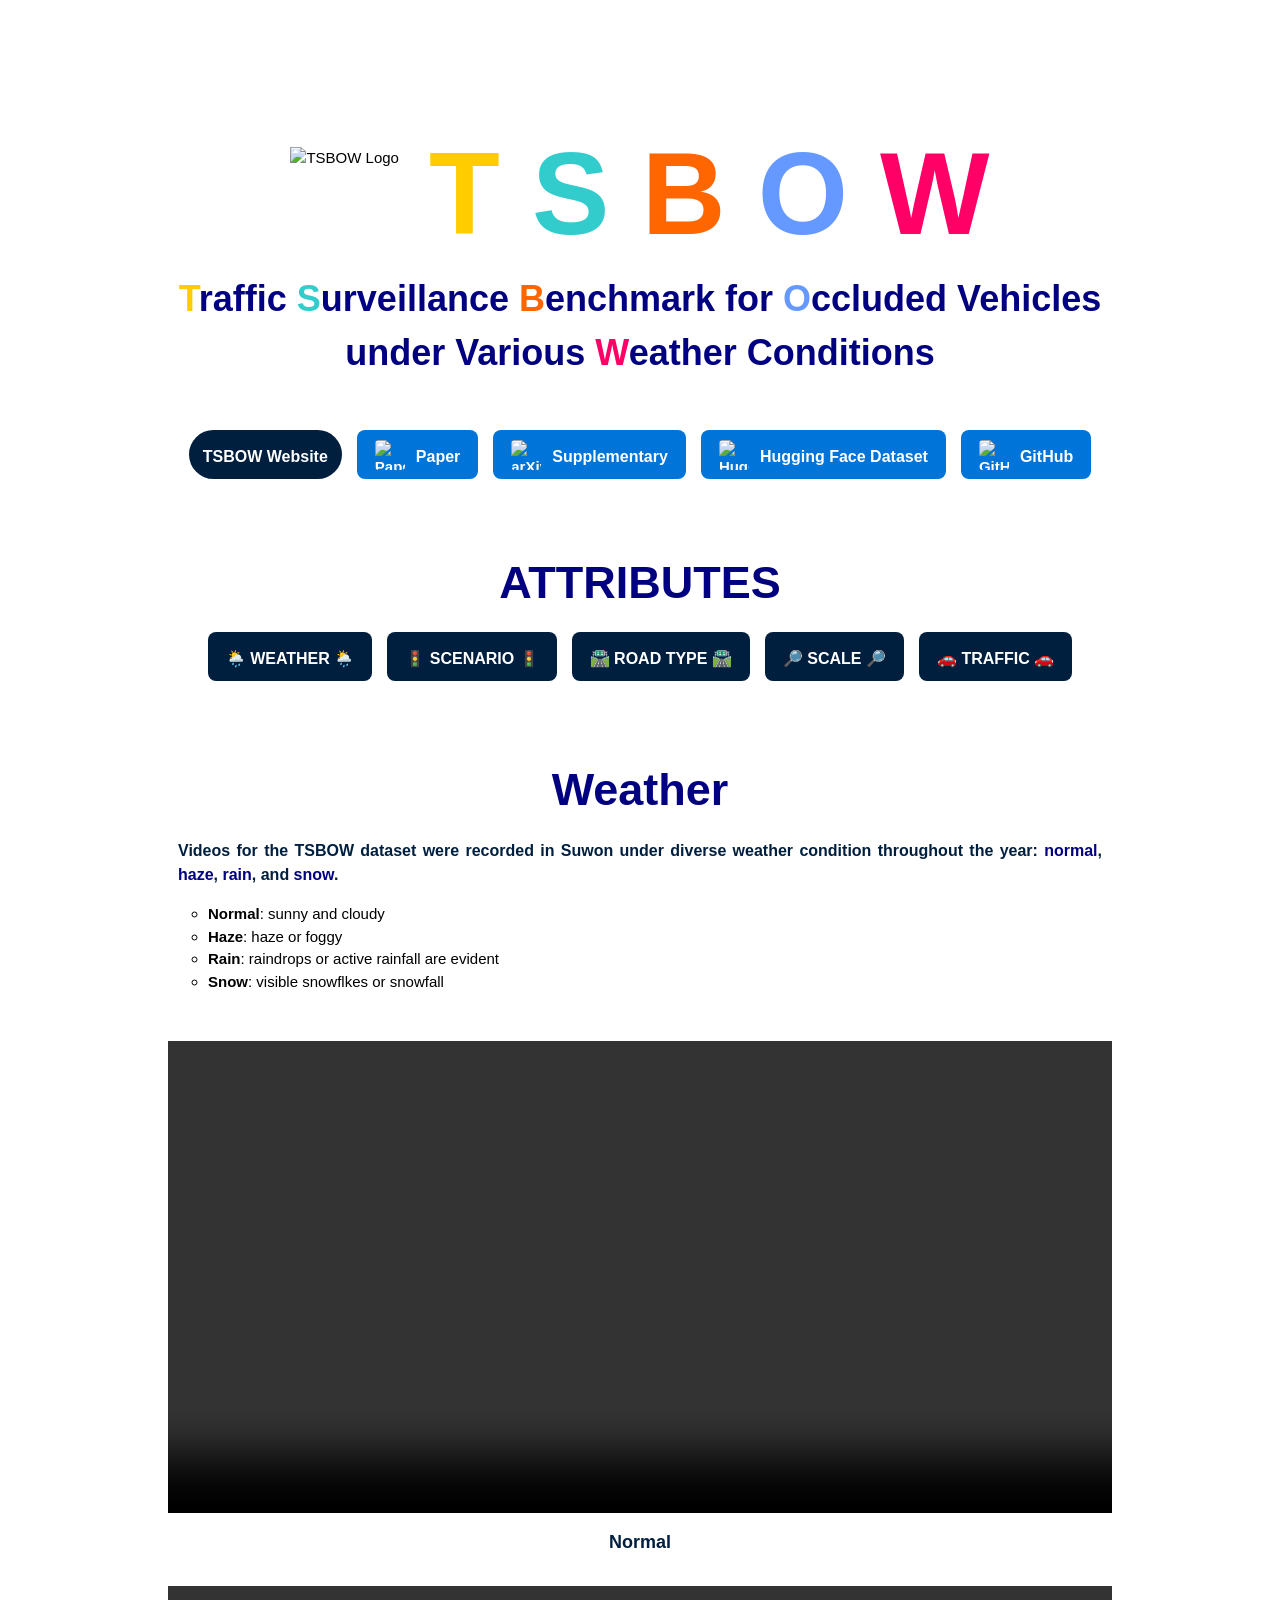
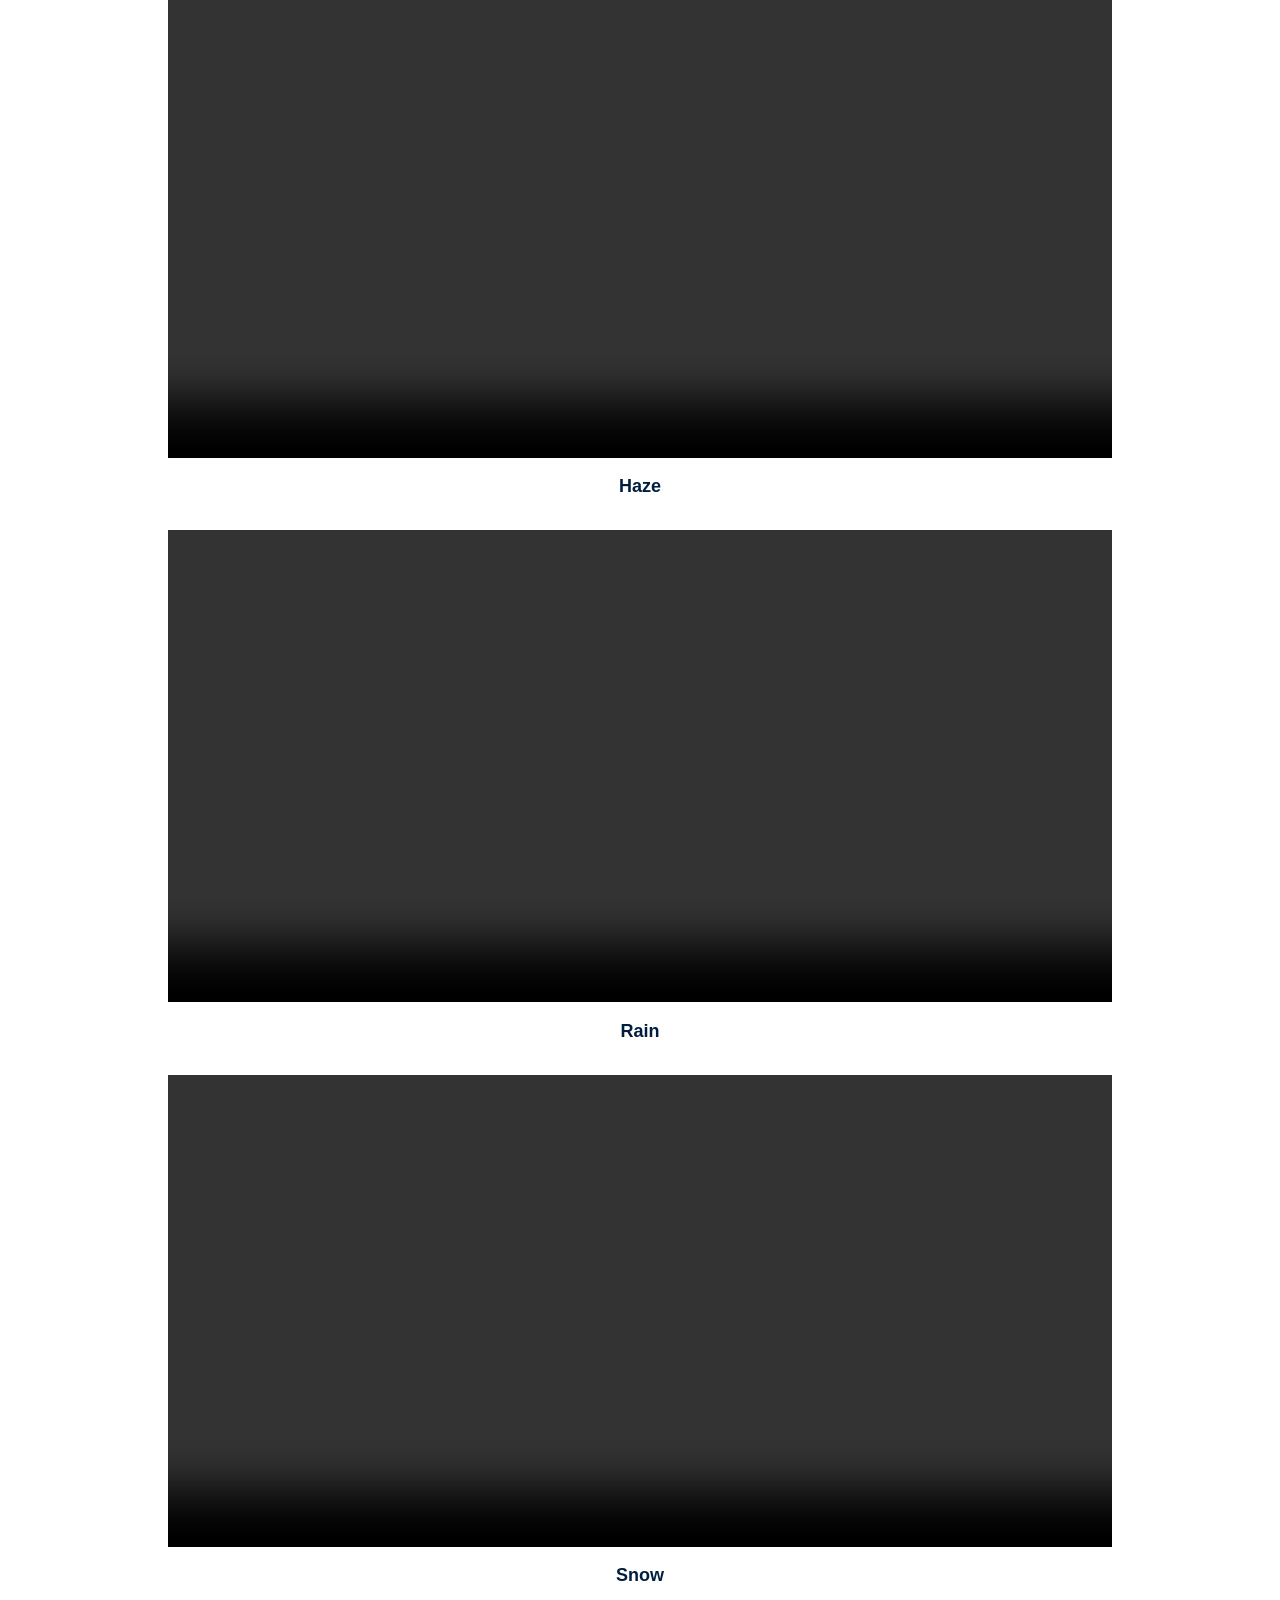
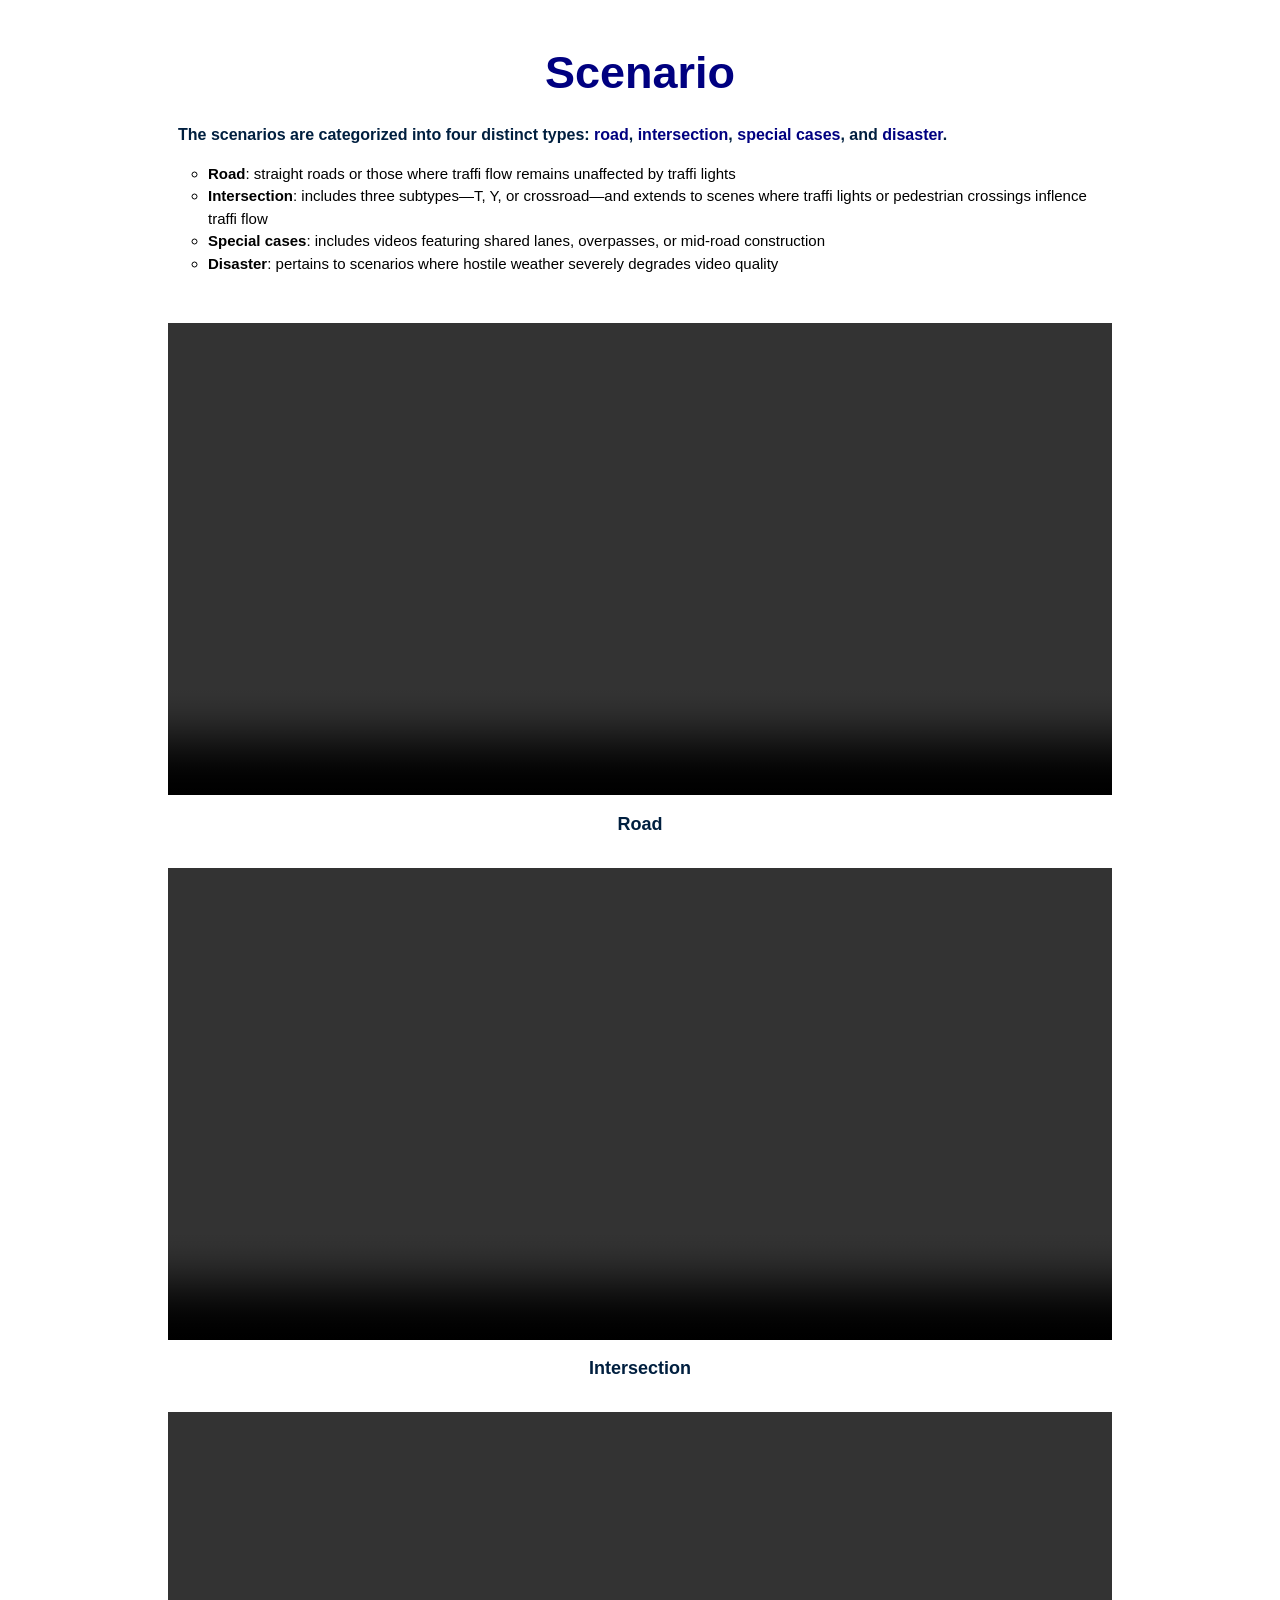
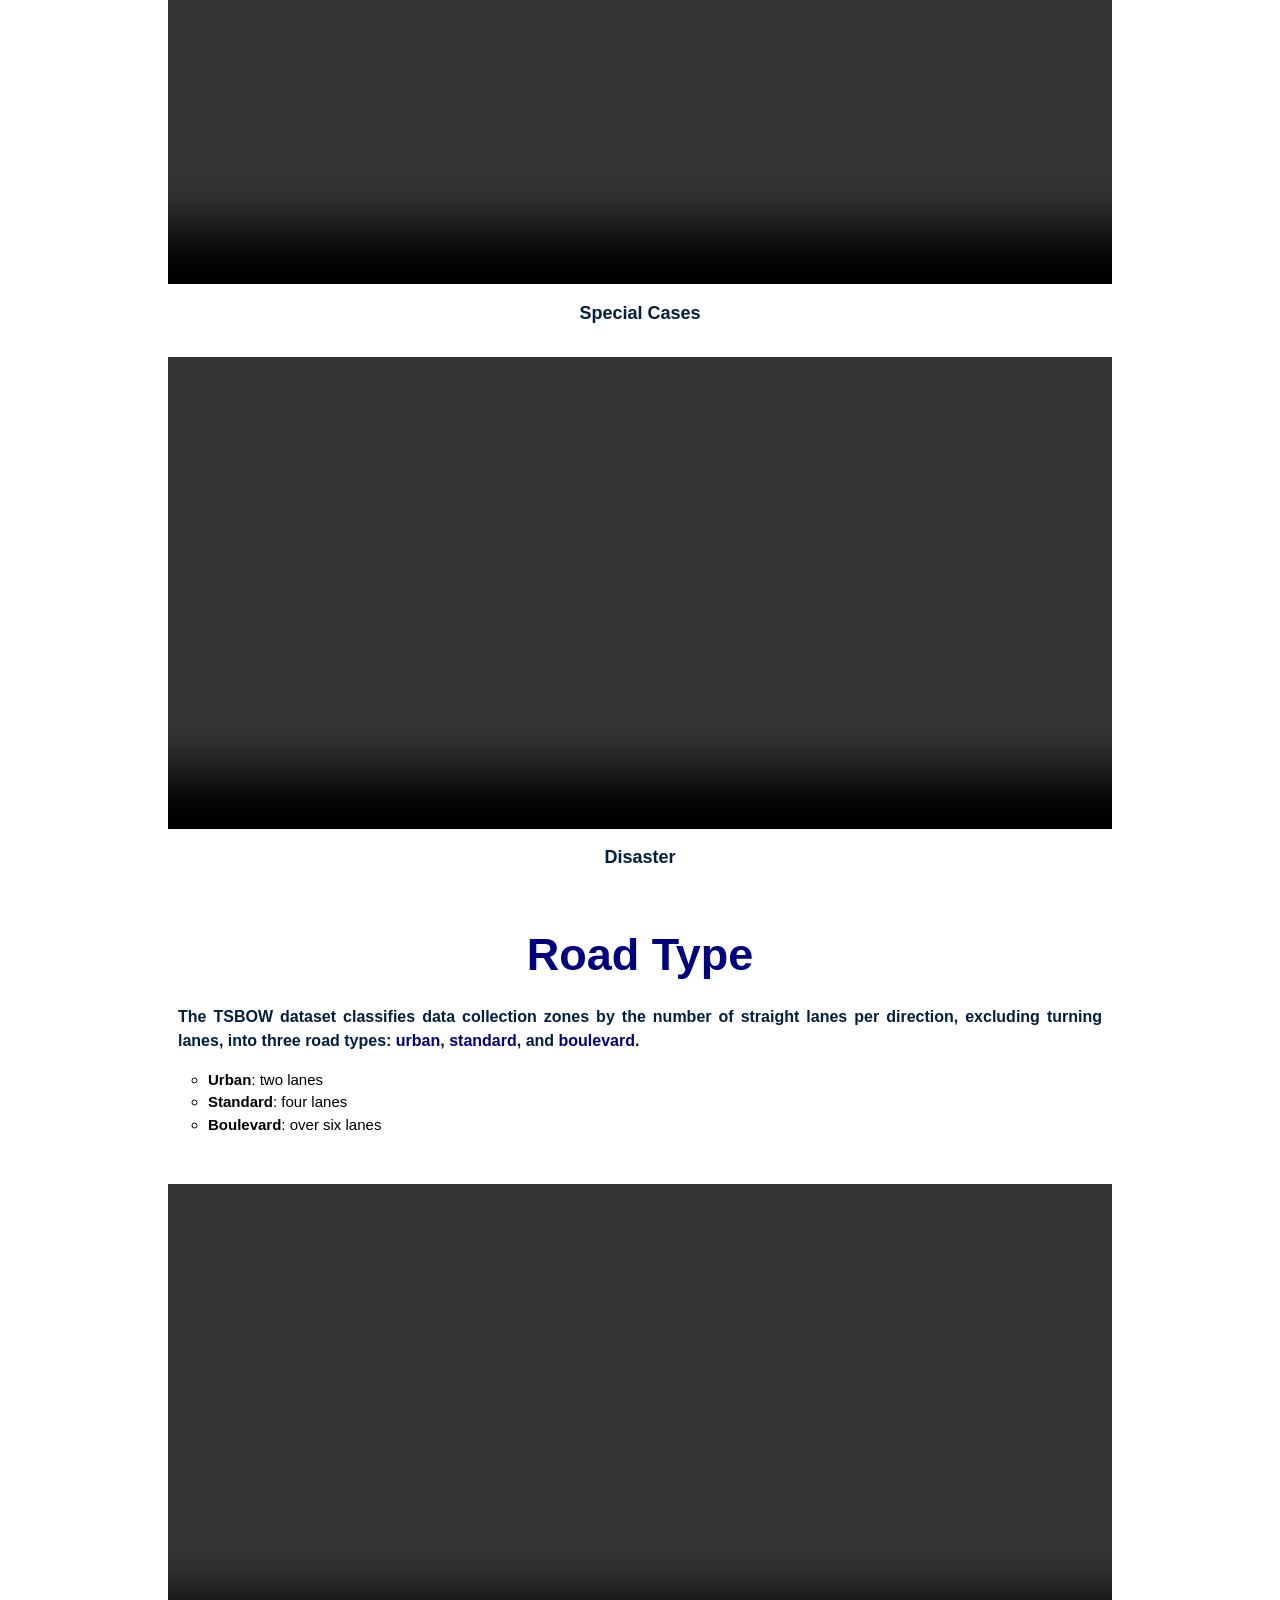
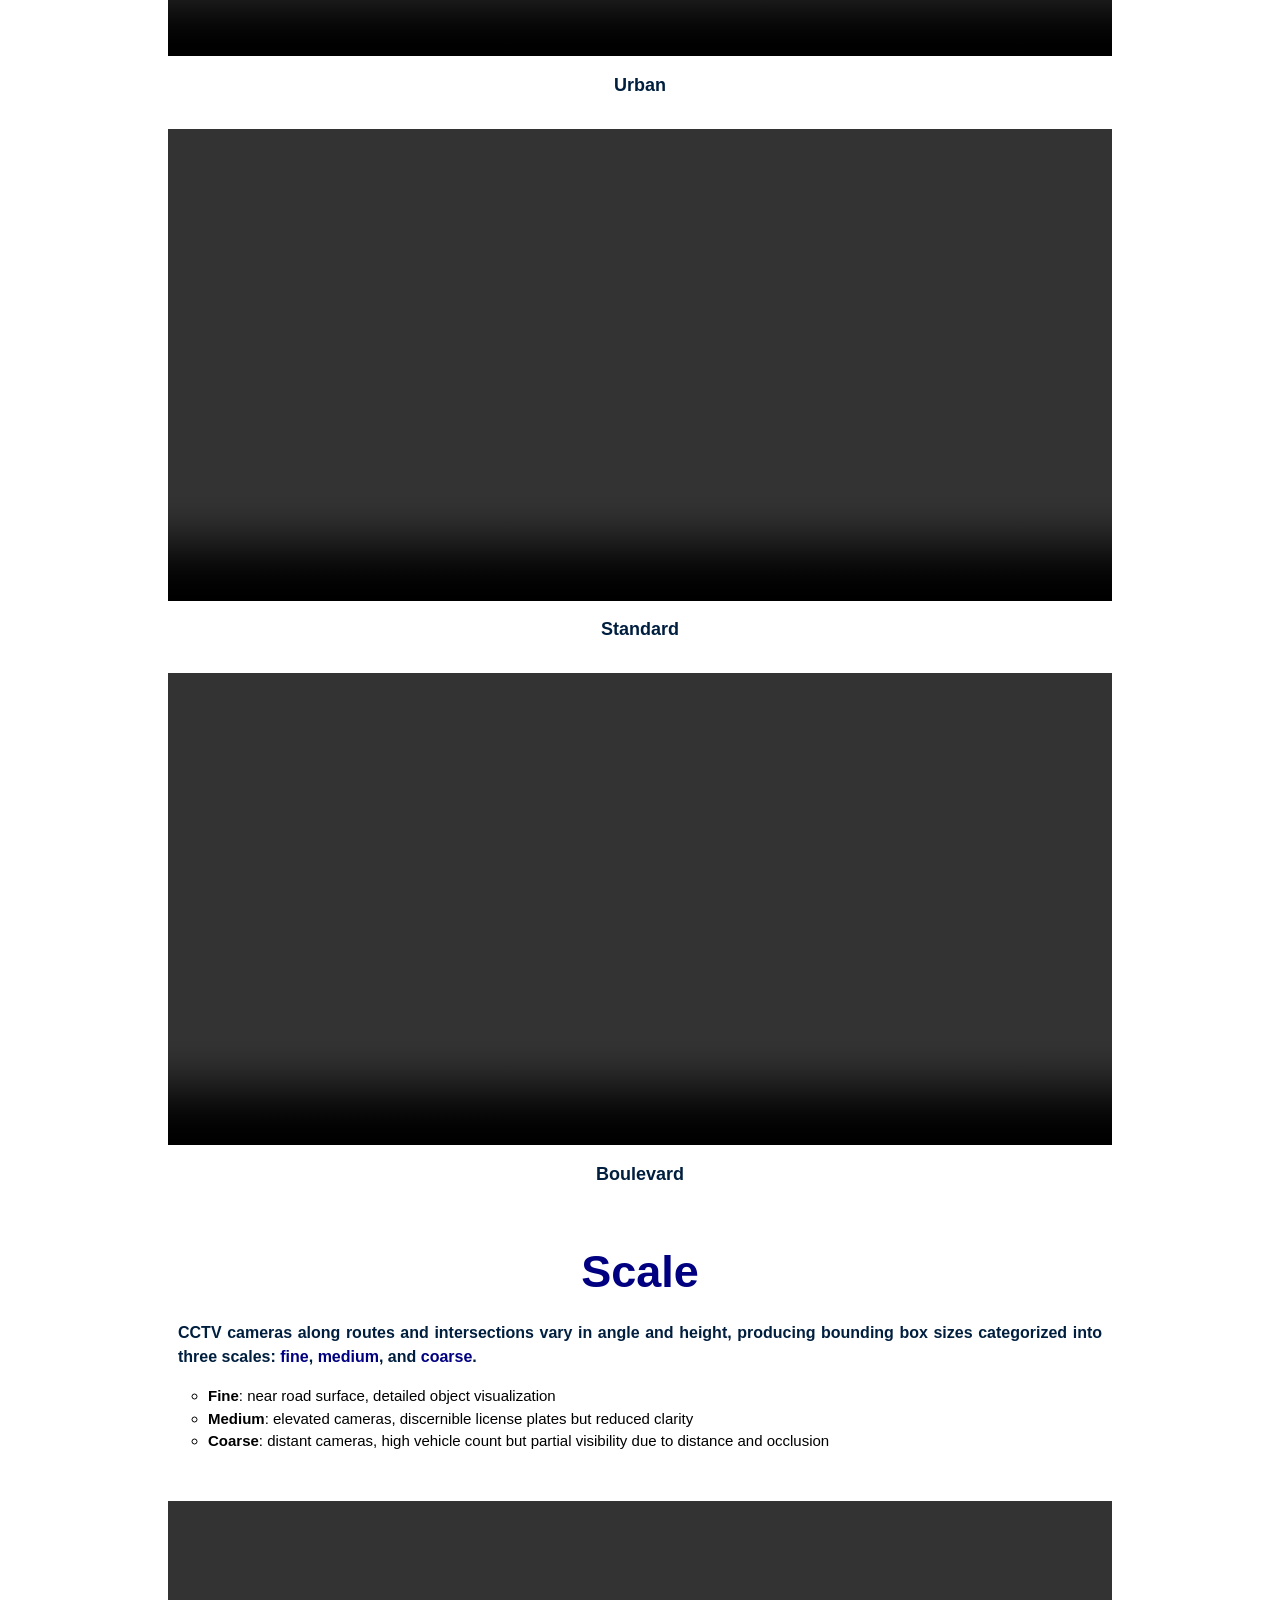
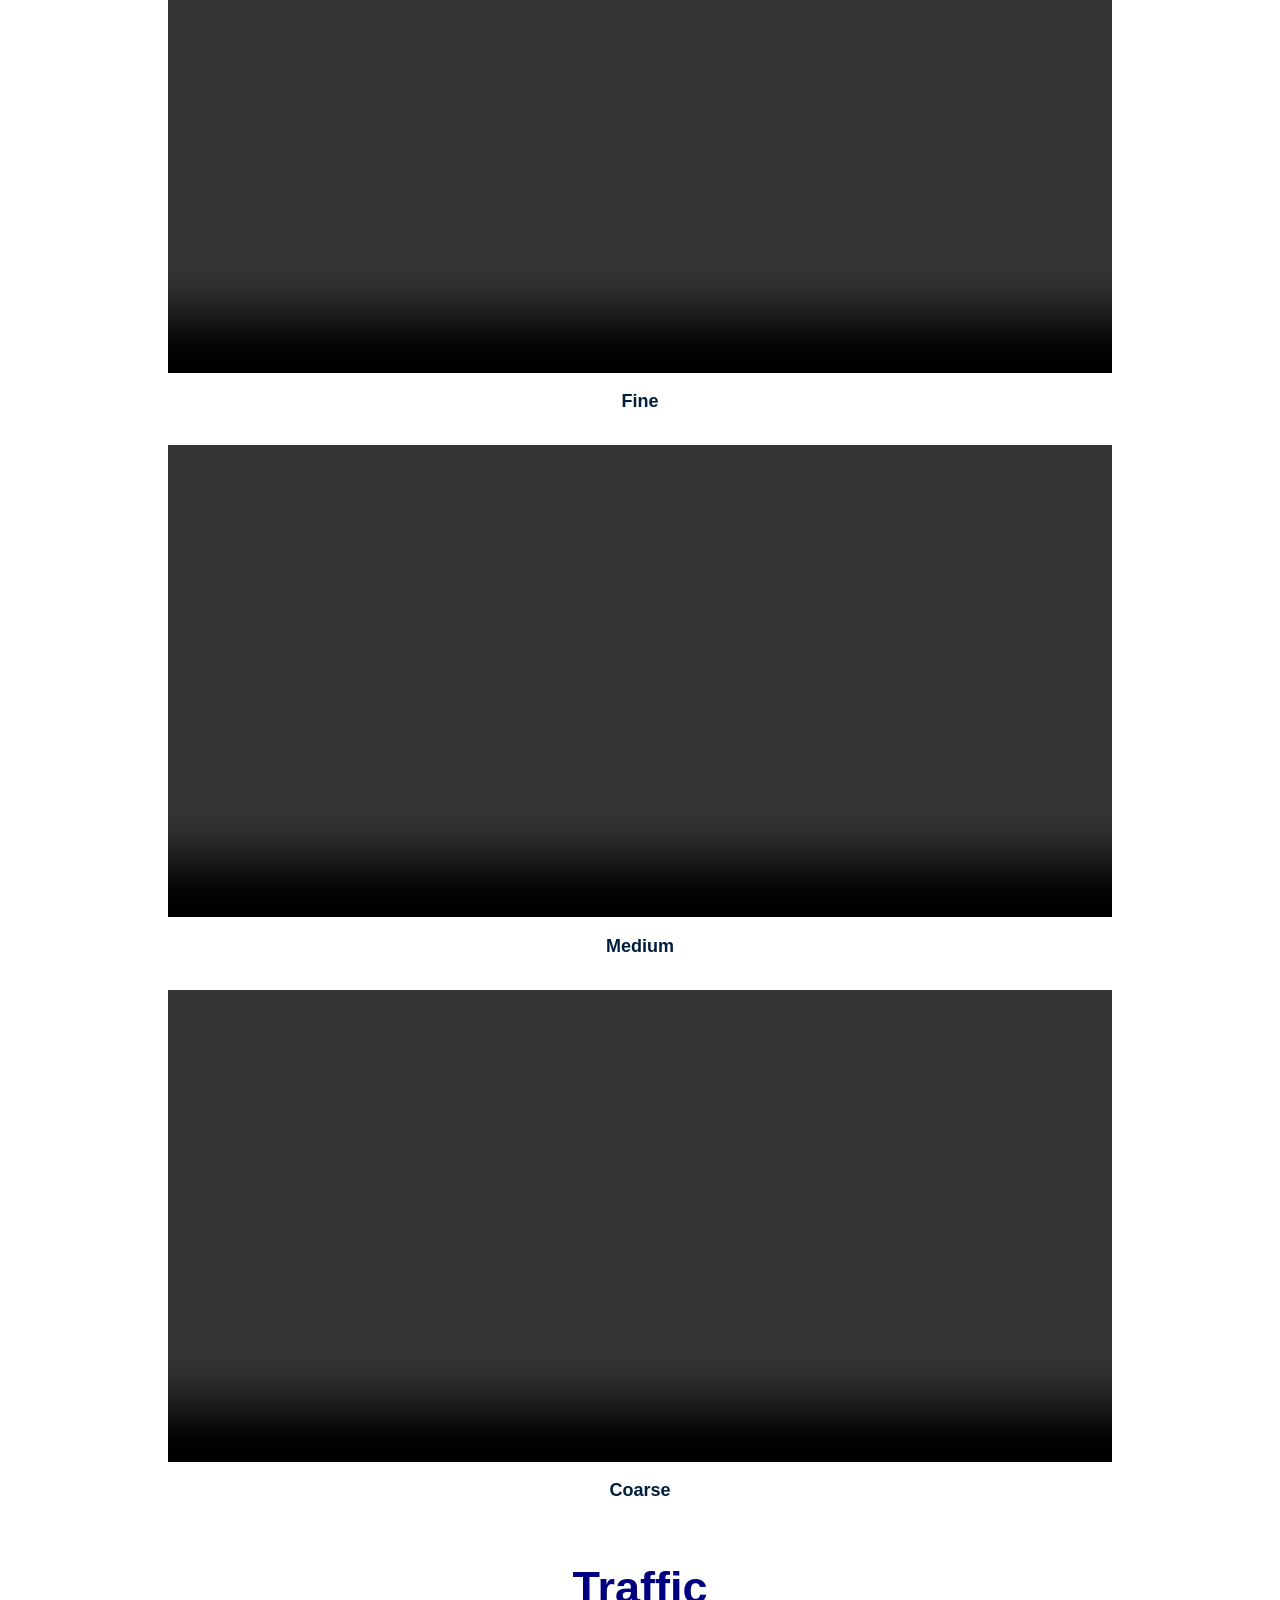
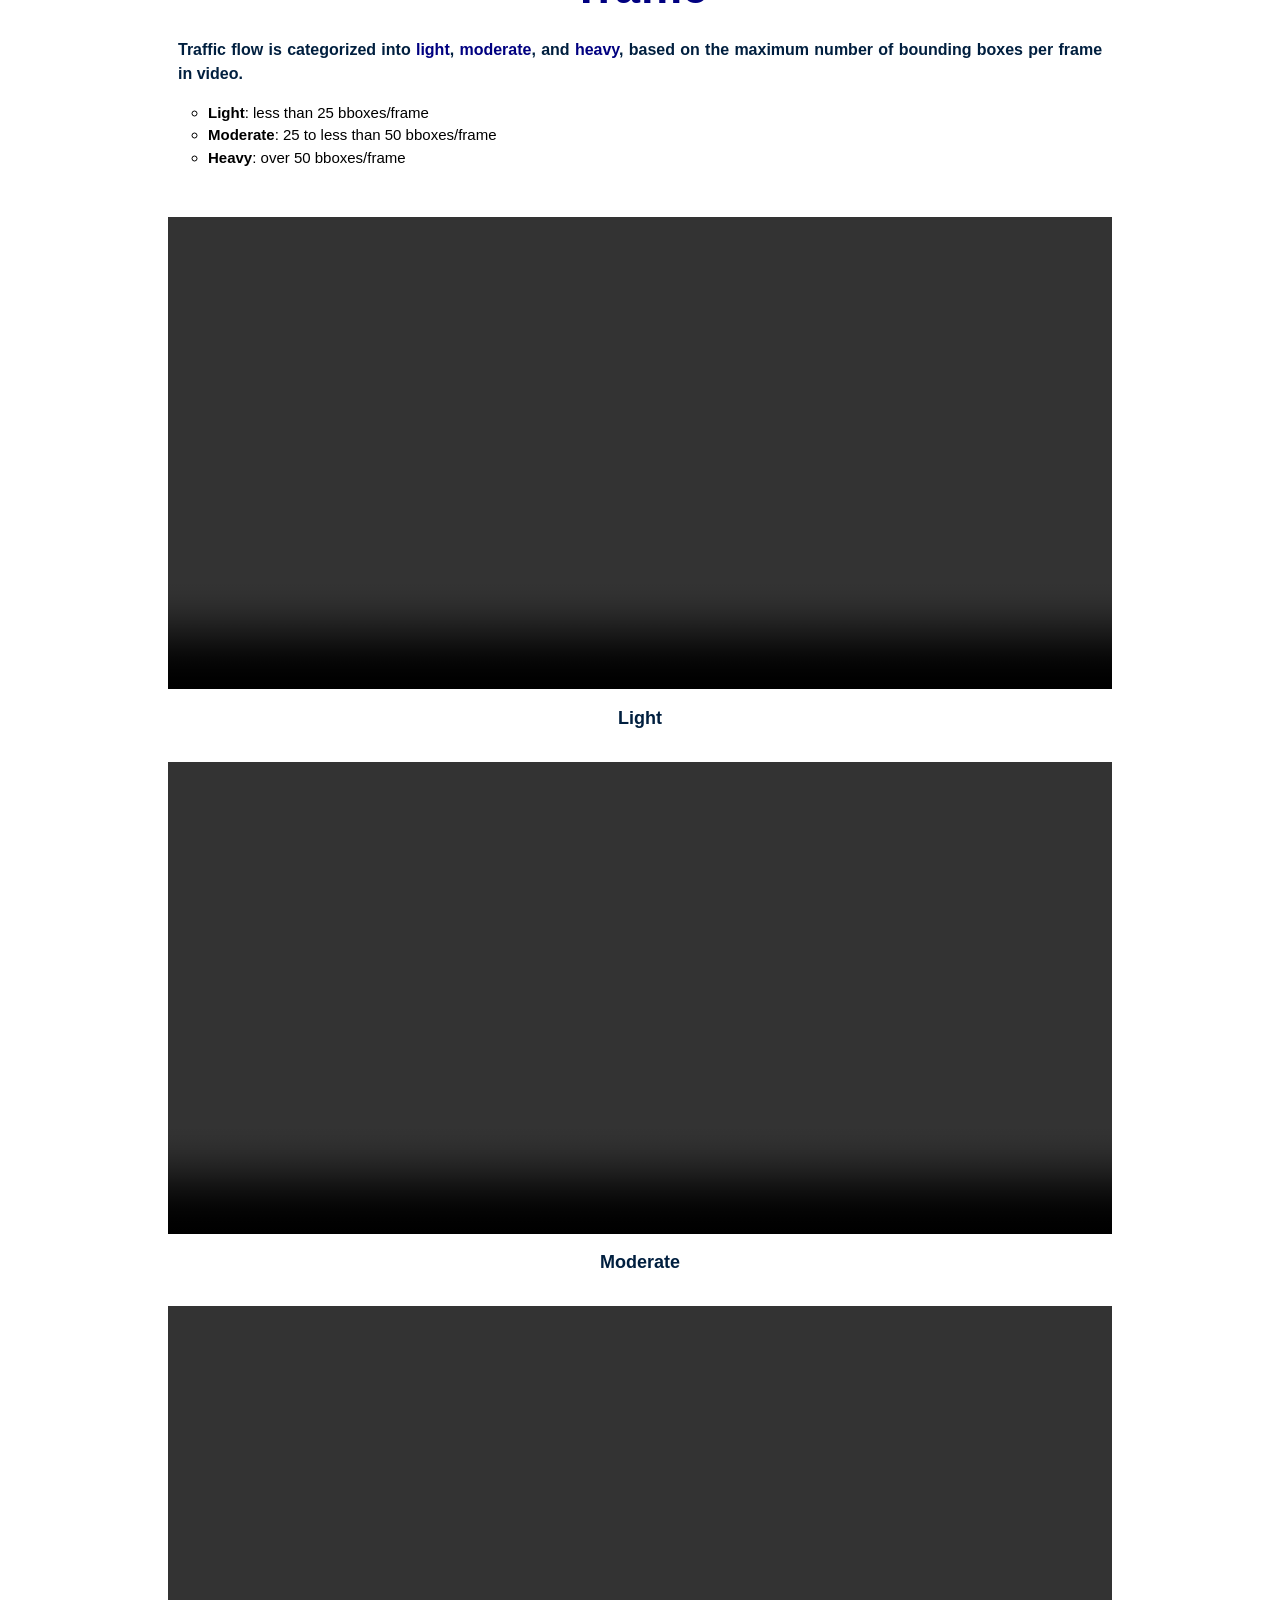
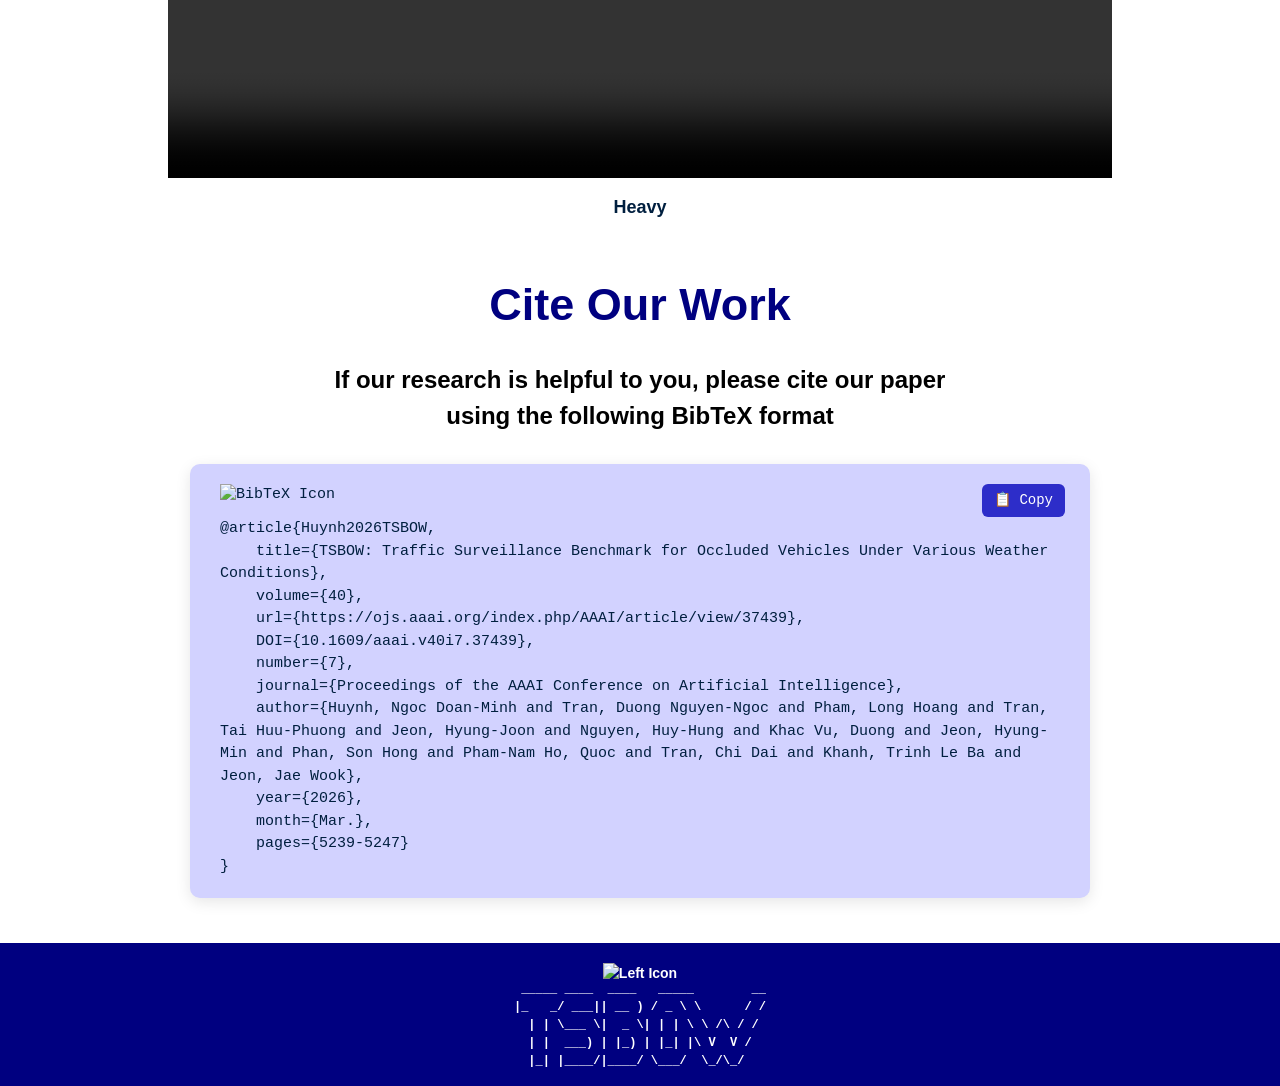
==== TSBOW_scenes.html @ 9d4b83a3 "update pages" ====
<!-- HELLO WORLD!!! -->

<!DOCTYPE html>

<html lang="en">
    
    <head>
        <title>TSBOW</title>
        <meta charset="UTF-8">
        <!-- Google verified -->
        <meta name="google-site-verification" content="vmfqvIjFP9YbInjTiXD4oxolnwQqRrmt4gNTPzq14EU" />
        <!-- Robots.txt -->
        <meta name="robots" content="index,follow">
        <link rel="canonical" href="https://skkuautolab.github.io/TSBOW/">

        <link rel="icon" type="image/png" href="icons/TSBOW_icon_title.png" />
        <link rel="stylesheet" href="https://www.w3schools.com/w3css/4/w3.css">
        <link rel="stylesheet" href="https://cdnjs.cloudflare.com/ajax/libs/font-awesome/4.7.0/css/font-awesome.min.css">
        <link href="css/style.css" rel="stylesheet" type="text/css"/>
        <style>
            html,
            body,
            h1,
            h2,
            h3,
            h4,
            h5,
            h6 
            {
                font-family: "Titillium Web", "HelveticaNeue-Light", "Helvetica Neue Light", 
                             "Helvetica Neue", Helvetica, Arial, "Lucida Grande", sans-serif;
            }

            <!--
            .cite {
                background: #f0f0f0;
                padding: 10px;
                font-size: 18px
            }

            -->
            .cite {
                padding: 0px;
                background: #ffffff;
                font-size: 18px
            }

            .card {
                border: 1px solid #ccc
            }

            img {
                margin-bottom: -6px;
            }

            p {
                font-size: 18px;
            }

            a {
                text-decoration: none;
                color: #0074D9;
            }

            .bibtexsection {
                width: 80%;
                font-family: "Courier", monospace;
                /* font-size: 1vw; */
                white-space: pre;
                background-color: #f4f4f4;
                margin-left: auto;
                margin-right: auto;
                text-align: left;
            }

            .layered-paper-big {
                /* modified from: http://css-tricks.com/snippets/css/layered-paper/ */
                box-shadow: 0px 0px 1px 1px rgba(0, 0, 0, 0.35),
                    /* The top layer shadow */ 5px 5px 0 0px #fff,
                    /* The second layer */ 5px 5px 1px 1px rgba(0, 0, 0, 0.35),
                    /* The second layer shadow */ 10px 10px 0 0px #fff,
                    /* The third layer */ 10px 10px 1px 1px rgba(0, 0, 0, 0.35),
                    /* The third layer shadow */ 15px 15px 0 0px #fff,
                    /* The fourth layer */ 15px 15px 1px 1px rgba(0, 0, 0, 0.35),
                    /* The fourth layer shadow */ 20px 20px 0 0px #fff,
                    /* The fifth layer */ 20px 20px 1px 1px rgba(0, 0, 0, 0.35),
                    /* The fifth layer shadow */ 25px 25px 0 0px #fff,
                    /* The fifth layer */ 25px 25px 1px 1px rgba(0, 0, 0, 0.35);
                /* The fifth layer shadow */
                margin-left: 10px;
                margin-right: 60px;
            }

            table {
                text-align: center;
                margin-left: auto;
                margin-right: auto;
                border-collapse: collapse;
            }

            table > :is(thead, tbody) > tr > :is(th, td) {
                padding: 3px;
                text-align: center;
            }

            table > thead > tr > :is(th, td) {
                border-top: 2px solid;
                border-bottom: 1px solid;
            }

            table > tbody > tr:last-child > :is(th, td) {
                border-bottom: 2px solid;
            }

            table > tbody {
                border-top: 2px solid;
                border-bottom: 1px solid;
            }
        </style>
    </head>

    <body class="w3-white" style="top:11px;">
        <!-- MARK: Header -->
        <header id="scrollHeader">
            <div class="header-left">
                <img src="icons/TSBOW_icon_white_border.png" alt="TSBOW Logo" class="logo">
                <p class="title">TSBOW</p>
            </div>

            <nav>
                <a href="#weather">Weather</a>
                <a href="#scenario">Scenario</a>
                <a href="#roadtype">RoadType</a>
                <a href="#scale">Scale</a>
                <a href="#traffic">Traffic</a>
                <a href="#citation">Citation</a>
            </nav>
        </header>
        <!-- End of Header -->

        
        <!-- Page Container -->
        <div class="w3-content w3-margin-top w3-margin-bottom" style="max-width:960px;">

            <!-- The Grid -->
            <div class="w3-row-padding">

                <!-- paper container -->
                <div class="w3-display-container w3-row w3-white w3-margin-bottom" style="top: 100px;">
                    
                    <!-- MARK: TSBOW title -->
                    <div class="w3-center" style="display: flex; align-items: center; justify-content: center; margin-top: 10px; margin-bottom: 30px;">
                        <img src="icons/TSBOW_icon_white_BG.png" alt="TSBOW Logo" style="height:80px; margin-right:30px;">

                        <h1 id="tsbow-title" style="margin:0; font-weight: bold; font-size:116px; line-height:1; position: relative; top:10px;">
                            <span class="sync-tsbowT" style="color: #FFCC00">T</span>
                            <span class="sync-tsbowS" style="color: #33CCCC">S</span>
                            <span class="sync-tsbowB" style="color: #FF6600">B</span>
                            <span class="sync-tsbowO" style="color: #6699FF">O</span>
                            <span class="sync-tsbowW" style="color: #FF0066">W</span>
                        </h1>
                    </div>
                    <!-- End of TSBOW title -->

                    
                    <div class="w3-center">
                        <!-- TSBOW name -->
                        <h1 style="color: #000080;">
                            <b id="titleText">
                                <span class="sync-tsbowT">
                                    <span style="color: #FFCC00">T</span>raffic
                                </span> 
                                <span class="sync-tsbowS">
                                    <span style="color: #33CCCC">S</span>urveillance
                                </span> 
                                <span class="sync-tsbowB">
                                    <span style="color: #FF6600">B</span>enchmark
                                </span> for
                                <span class="sync-tsbowO">
                                    <span style="color: #6699FF">O</span>ccluded Vehicles
                                </span> under
                                <span class="sync-tsbowW">
                                    Various <span style="color: #FF0066">W</span>eather Conditions
                                </span> 
                            </b>
                        </h1>
                        <!-- End of TSBOW name -->
                        

                        <!-- URLs button -->
                        <div class="w3-center resources" style="margin-top: 50px; margin-bottom: 70px;">
                            <div class="button-group">
                                <a href="https://skkuautolab.github.io/TSBOW/" class="btn explore-btn" style="border-radius:999px; padding:10px 14px; background:#001F3F; color:#fff; display:inline-flex; align-items:center; gap:8px;">
                                    <span>TSBOW Website</span>
                                </a>
                                <a href="https://ojs.aaai.org/index.php/AAAI/article/view/37439" class="btn">
                                    <img src="icons/AAAI-26_Mark-Inverse.webp" alt="Paper" />
                                    <span>Paper</span>
                                </a>
                                <a href="." class="btn">
                                    <img src="icons/ArXiv.png" alt="arXiv" />
                                    <span>Supplementary</span>
                                </a>
                                <a href="https://huggingface.co/datasets/SKKUAutoLab/TSBOW" class="btn">
                                    <img src="icons/huggingface.png" alt="Huggingface" />
                                    <span>Hugging Face Dataset</span>
                                </a>
                                <a href="https://github.com/SKKUAutoLab/TSBOW/" class="btn">
                                    <img src="icons/github.png" alt="GitHub" />
                                    <span>GitHub</span>
                                </a>
                            </div>
                        </div>
                    </div>

                    
                    <!-- MARK: OPTIONS -->
                    <div class="section-header w3-center" style="margin-top: 16px;">
                        <h1>
                            ATTRIBUTES
                        </h1>
                    </div>

                    <div class="w3-center resources" style="margin-top: 11px; margin-bottom: 25px;">
                        <div class="button-group">
                            <a href="#weather" class="btn" style="background:#001F3F; color: #FFFFFF;">
                                <span>🌦️ WEATHER 🌦️</span>
                            </a>
                            <a href="#scenario" class="btn" style="background:#001F3F; color: #FFFFFF;">
                                <span>🚦 SCENARIO 🚦</span>
                            </a>
                            <a href="#roadtype" class="btn" style="background:#001F3F; color: #FFFFFF;">
                                <span>🛣️ ROAD TYPE 🛣️</span>
                            </a>
                            <a href="#scale" class="btn" style="background:#001F3F; color: #FFFFFF;">
                                <span>🔎 SCALE 🔎</span>
                            </a>
                            <a href="#traffic" class="btn" style="background:#001F3F; color: #FFFFFF;">
                                <span>🚗 TRAFFIC 🚗</span>
                            </a>
                        </div>
                    </div>
                    <!-- End of OPTIONS -->



                    <!-- MARK: Weather -->
                    <section id="weather">
                        <div class="section-header">
                            <h1 class="w3-center"><b>Weather</b></h1>

                            <!-- Description -->
                            <p class="caption-bi-margin">
                                <b class="w3-center">
                                    Videos for the TSBOW dataset were recorded in Suwon under diverse weather condition throughout the year: 
                                    <span style="color: #000080;">normal</span>, 
                                    <span style="color: #000080;">haze</span>, 
                                    <span style="color: #000080;">rain</span>, and 
                                    <span style="color: #000080;">snow</span>.
                                </b>

                                <ul style="list-style-type:circle;">
                                    <li><b>Normal</b>: sunny and cloudy</li>
                                    <li><b>Haze</b>: haze or foggy</li>
                                    <li><b>Rain</b>: raindrops or active rainfall are evident</li>
                                    <li><b>Snow</b>: visible snowflkes or snowfall</li>
                                </ul>
                            </p>

                            <!-- Normal -->
                            <div class="video-container w3-center">
                                <video controls style="width:100%" loop playsinline muted>
                                    <source src="videos/WEATHER_normal.mp4" type="video/mp4">
                                    Video Demo: WEATHER_normal
                                </video>
                            </div>
                            <figcaption class="caption-figtab w3-center" style="font-size: large; font-weight: bold;">
                                Normal
                            </figcaption>

                            <!-- Haze -->
                            <div class="video-container w3-center">
                                <video controls style="width:100%" loop playsinline muted>
                                    <source src="videos/WEATHER_haze.mp4" type="video/mp4">
                                    Video Demo: WEATHER_haze
                                </video>
                            </div>
                            <figcaption class="caption-figtab w3-center" style="font-size: large; font-weight: bold;">
                                Haze
                            </figcaption>

                            <!-- Rain -->
                            <div class="video-container w3-center">
                                <video controls style="width:100%" loop playsinline muted>
                                    <source src="videos/WEATHER_rain.mp4" type="video/mp4">
                                    Video Demo: WEATHER_rain
                                </video>
                            </div>
                            <figcaption class="caption-figtab w3-center" style="font-size: large; font-weight: bold;">
                                Rain
                            </figcaption>

                            <!-- Snow -->
                            <div class="video-container w3-center">
                                <video controls style="width:100%" loop playsinline muted>
                                    <source src="videos/WEATHER_snow.mp4" type="video/mp4">
                                    Video Demo: WEATHER_snow
                                </video>
                            </div>
                            <figcaption class="caption-figtab w3-center" style="font-size: large; font-weight: bold;">
                                Snow
                            </figcaption>
                        </div>
                    </section>
                    <!-- End of Weather -->



                    <!-- MARK: Scenario -->
                    <section id="scenario">
                        <div class="section-header">
                            <h1 class="w3-center"><b>Scenario</b></h1>

                            <!-- Description -->
                            <p class="caption-bi-margin">
                                <b class=" w3-center">
                                    The scenarios are categorized into four distinct types: 
                                    <span style="color: #000080;">road</span>, 
                                    <span style="color: #000080;">intersection</span>, 
                                    <span style="color: #000080;">special cases</span>, and 
                                    <span style="color: #000080;">disaster</span>.
                                </b>

                                <ul style="list-style-type:circle;">
                                    <li><b>Road</b>:  straight roads or those where traffi flow remains unaffected by traffi lights</li>
                                    <li><b>Intersection</b>: includes three subtypes—T, Y, or crossroad—and extends to scenes where traffi lights or pedestrian crossings inflence traffi flow</li>
                                    <li><b>Special cases</b>: includes videos featuring shared lanes, overpasses, or mid-road construction</li>
                                    <li><b>Disaster</b>: pertains to scenarios where hostile weather severely degrades video quality</li>
                                </ul>
                            </p>

                            <!-- Road -->
                            <div class="video-container w3-center">
                                <video controls style="width:100%" loop playsinline muted>
                                    <source src="videos/SCENARIO_road.mp4" type="video/mp4">
                                    Video Demo: SCENARIO_road
                                </video>
                            </div>
                            <figcaption class="caption-figtab w3-center" style="font-size: large; font-weight: bold;">
                                Road
                            </figcaption>

                            <!-- Intersection -->
                            <div class="video-container w3-center">
                                <video controls style="width:100%" loop playsinline muted>
                                    <source src="videos/SCENARIO_intersection.mp4" type="video/mp4">
                                    Video Demo: SCENARIO_intersection
                                </video>
                            </div>
                            <figcaption class="caption-figtab w3-center" style="font-size: large; font-weight: bold;">
                                Intersection
                            </figcaption>

                            <!-- Special Cases -->
                            <div class="video-container w3-center">
                                <video controls style="width:100%" loop playsinline muted>
                                    <source src="videos/SCENARIO_specialcase.mp4" type="video/mp4">
                                    Video Demo: SCENARIO_specialcase
                                </video>
                            </div>
                            <figcaption class="caption-figtab w3-center" style="font-size: large; font-weight: bold;">
                                Special Cases
                            </figcaption>

                            <!-- Disaster -->
                            <div class="video-container w3-center">
                                <video controls style="width:100%" loop playsinline muted>
                                    <source src="videos/SCENARIO_disaster.mp4" type="video/mp4">
                                    Video Demo: SCENARIO_disaster
                                </video>
                            </div>
                            <figcaption class="caption-figtab w3-center" style="font-size: large; font-weight: bold;">
                                Disaster
                            </figcaption>
                        </div>
                    </section>
                    <!-- End of Scenario -->



                    <!-- MARK: RoadType -->
                    <section id="roadtype">
                        <div class="section-header">
                            <h1 class="w3-center"><b>Road Type</b></h1>

                            <!-- Description -->
                            <p class="caption-bi-margin">
                                <b>
                                    The TSBOW dataset classifies data collection zones by the number of straight lanes per direction, excluding turning lanes, into three road types:
                                    <span style="color: #000080;">urban</span>, 
                                    <span style="color: #000080;">standard</span>, and 
                                    <span style="color: #000080;">boulevard</span>.
                                </b>

                                <ul style="list-style-type:circle;">
                                    <li><b>Urban</b>: two lanes</li>
                                    <li><b>Standard</b>: four lanes</li>
                                    <li><b>Boulevard</b>: over six lanes</li>
                                </ul>
                            </p>

                            <!-- Urban -->
                            <div class="video-container w3-center">
                                <video controls style="width:100%" loop playsinline muted>
                                    <source src="videos/ROADTYPE_urban.mp4" type="video/mp4">
                                    Video Demo: ROADTYPE_urban
                                </video>
                            </div>
                            <figcaption class="caption-figtab w3-center" style="font-size: large; font-weight: bold;">
                                Urban
                            </figcaption>

                            <!-- Standard -->
                            <div class="video-container w3-center">
                                <video controls style="width:100%" loop playsinline muted>
                                    <source src="videos/ROADTYPE_standard.mp4" type="video/mp4">
                                    Video Demo: ROADTYPE_standard
                                </video>
                            </div>
                            <figcaption class="caption-figtab w3-center" style="font-size: large; font-weight: bold;">
                                Standard
                            </figcaption>

                            <!-- Boulevard -->
                            <div class="video-container w3-center">
                                <video controls style="width:100%" loop playsinline muted>
                                    <source src="videos/ROADTYPE_boulevard.mp4" type="video/mp4">
                                    Video Demo: ROADTYPE_boulevard
                                </video>
                            </div>
                            <figcaption class="caption-figtab w3-center" style="font-size: large; font-weight: bold;">
                                Boulevard
                            </figcaption>
                        </div>
                    </section>
                    <!-- End of RoadType -->



                    <!-- MARK: Scale -->
                    <section id="scale">
                        <div class="section-header">
                            <h1 class=" w3-center"><b>Scale</b></h1>

                            <!-- Description -->
                            <p class="caption-bi-margin">
                                <b>
                                    CCTV cameras along routes and intersections vary in angle and height, producing bounding box sizes categorized into three scales:
                                    <span style="color: #000080;">fine</span>, 
                                    <span style="color: #000080;">medium</span>, and 
                                    <span style="color: #000080;">coarse</span>.
                                </b>

                                <ul style="list-style-type:circle;">
                                    <li><b>Fine</b>: near road surface, detailed object visualization</li>
                                    <li><b>Medium</b>: elevated cameras, discernible license plates but reduced clarity</li>
                                    <li><b>Coarse</b>: distant cameras, high vehicle count but partial visibility due to distance and occlusion</li>
                                </ul>
                            </p>

                            <!-- Fine -->
                            <div class="video-container w3-center">
                                <video controls style="width:100%" loop playsinline muted>
                                    <source src="videos/SCALE_fine.mp4" type="video/mp4">
                                    Video Demo: SCALE_fine
                                </video>
                            </div>
                            <figcaption class="caption-figtab w3-center" style="font-size: large; font-weight: bold;">
                                Fine
                            </figcaption>

                            <!-- Medium -->
                            <div class="video-container w3-center">
                                <video controls style="width:100%" loop playsinline muted>
                                    <source src="videos/SCALE_medium.mp4" type="video/mp4">
                                    Video Demo: SCALE_medium
                                </video>
                            </div>
                            <figcaption class="caption-figtab w3-center" style="font-size: large; font-weight: bold;">
                                Medium
                            </figcaption>

                            <!-- Coarse -->
                            <div class="video-container w3-center">
                                <video controls style="width:100%" loop playsinline muted>
                                    <source src="videos/SCALE_coarse.mp4" type="video/mp4">
                                    Video Demo: SCALE_coarse
                                </video>
                            </div>
                            <figcaption class="caption-figtab w3-center" style="font-size: large; font-weight: bold;">
                                Coarse
                            </figcaption>
                        </div>
                    </section>
                    <!-- End of Scale -->



                    <!-- MARK: Traffic -->
                    <section id="traffic">
                        <div class="section-header">
                            <h1 class=" w3-center"><b>Traffic</b></h1>

                            <!-- Description -->
                            <p class="caption-bi-margin">
                                <b>
                                    Traffic flow is categorized into 
                                    <span style="color: #000080;">light</span>, 
                                    <span style="color: #000080;">moderate</span>, and 
                                    <span style="color: #000080;">heavy</span>, based on the maximum number of bounding boxes per frame in video.
                                </b>

                                <ul style="list-style-type:circle;">
                                    <li><b>Light</b>: less than 25 bboxes/frame</li>
                                    <li><b>Moderate</b>: 25 to less than 50 bboxes/frame</li>
                                    <li><b>Heavy</b>: over 50 bboxes/frame</li>
                                </ul>
                            </p>

                            <!-- Light -->
                            <div class="video-container w3-center">
                                <video controls style="width:100%" loop playsinline muted>
                                    <source src="videos/TRAFFIC_light.mp4" type="video/mp4">
                                    Video Demo: TRAFFIC_light
                                </video>
                            </div>
                            <figcaption class="caption-figtab w3-center" style="font-size: large; font-weight: bold;">
                                Light
                            </figcaption>

                            <!-- Moderate -->
                            <div class="video-container w3-center">
                                <video controls style="width:100%" loop playsinline muted>
                                    <source src="videos/TRAFFIC_moderate.mp4" type="video/mp4">
                                    Video Demo: TRAFFIC_moderate
                                </video>
                            </div>
                            <figcaption class="caption-figtab w3-center" style="font-size: large; font-weight: bold;">
                                Moderate
                            </figcaption>

                            <!-- Heavy -->
                            <div class="video-container w3-center">
                                <video controls style="width:100%" loop playsinline muted>
                                    <source src="videos/TRAFFIC_heavy.mp4" type="video/mp4">
                                    Video Demo: TRAFFIC_heavy
                                </video>
                            </div>
                            <figcaption class="caption-figtab w3-center" style="font-size: large; font-weight: bold;">
                                Heavy
                            </figcaption>
                        </div>
                    </section>
                    <!-- End of Scale -->

                    
                    
                    <!-- MARK: Citation -->
                    <section id="citation" class="citation-section">
                        <div class="section-header w3-center">
                            <h1>Cite Our Work</h1>
                            <p style="font-size: 1.6em; font-weight: bold;">If our research is helpful to you, please cite our paper <br> using the following BibTeX format</p>
                        </div>

                        <div class="bibtex-box">
                            <div class="bibtex-header">
                                <img src="icons/BibTeX.png" alt="BibTeX Icon" class="bibtex-icon">
                                <!-- <h3>BibTeX</h3> -->
                            </div>
                            <pre><code>@article{Huynh2026TSBOW, 
    title={TSBOW: Traffic Surveillance Benchmark for Occluded Vehicles Under Various Weather Conditions}, 
    volume={40}, 
    url={https://ojs.aaai.org/index.php/AAAI/article/view/37439}, 
    DOI={10.1609/aaai.v40i7.37439}, 
    number={7}, 
    journal={Proceedings of the AAAI Conference on Artificial Intelligence}, 
    author={Huynh, Ngoc Doan-Minh and Tran, Duong Nguyen-Ngoc and Pham, Long Hoang and Tran, Tai Huu-Phuong and Jeon, Hyung-Joon and Nguyen, Huy-Hung and Khac Vu, Duong and Jeon, Hyung-Min and Phan, Son Hong and Pham-Nam Ho, Quoc and Tran, Chi Dai and Khanh, Trinh Le Ba and Jeon, Jae Wook}, 
    year={2026}, 
    month={Mar.}, 
    pages={5239-5247} 
}</code></pre>
                            <button class="copy-btn" onclick="copyBibtex()">📋 Copy</button>
                        </div>
                    </section>
                    <!-- End of Citation -->


                </div>
                <!-- end paper container -->

            </div>
            <!-- End Grid -->
        </div>
        <!-- End Page Container -->



        <!-- MARK: Footer -->
        <footer class="footer">
            <div class="footer-content"></div>
                <img src="icons/TSBOW_icon_white_border.png" class="footer-icon" alt="Left Icon">

                <pre class="ascii">
 _____ ____  ____   _____        __
|_   _/ ___|| __ ) / _ \ \      / /
  | | \___ \|  _ \| | | \ \ /\ / / 
  | |  ___) | |_) | |_| |\ V  V /  
  |_| |____/|____/ \___/  \_/\_/   </pre>

                <!-- <img src="icons/TSBOW_icon_white_border.png" class="footer-icon" alt="Right Icon"> -->
            </div>
        </footer>
        <!-- End of Footer -->

    </body>

    <script defer src="https://unpkg.com/img-comparison-slider@7/dist/index.js"></script>
    <script type="text/javascript" src="js/main.js"></script>
    <link rel="stylesheet" href="https://unpkg.com/img-comparison-slider@7/dist/styles.css"/>

</html>
---- css/style.css ----
.before,
.after {
  margin: 0;
}

.before figcaption,
.after figcaption {
  background: #fff;
  color: #2e3452;
  opacity: 0.8;
  padding: 12px;
  position: absolute;
  top: 10%;
  transform: translateY(-50%);
  line-height: 100%;
  font-size: 18px;
}

.before figcaption {
  left: 12px;
}

.after figcaption {
  right: 12px;
}

select {
	margin: 0 auto;
	color: #001F3F;
	width: 160px;
	height: 25px;
	cursor: pointer;
	text-align-last: center;
	text-align: center;
	-ms-text-align-last: center;
	-moz-text-align-last: center;
}

input {
  width: 180px;
}

/* Anchor offset for fixed header */
section {
  scroll-margin-top: 110px;
}

section::before {
  content: "";
  display: block;
  height: 7px;
  margin-top: -7px;
  pointer-events: none;
}

.section-header h1 {
  font-size: 3em;
  margin-bottom: 10px;
  color: #000080;  /* navy color */
  font-weight: bold;
  margin-top: 50px;
}

.section-header h2 {
  color: #000080;  /* navy color */
  font-weight: bold;
}


/* MARK: View */
.para-bi-margin {
  color: #001F3F;
  margin-left: 0px; /* 20px top/bottom, 40px left/right */
  margin-right: 0px;
  text-align: justify;
  text-align-last: left;  /* last line normal, others justified */
}

.caption-bi-margin {
  color: #001F3F;
  font-size: 16px;
  margin-left: 10px;
  margin-right: 10px;
  text-align: justify;
  text-align-last: left;  /* last line normal, others justified */
}

.caption-figtab{
  font-size: 16px;
  color: #001F3F;
  margin-top: 9px;
}

/* Video spacing */
.video-container {
  margin-top: 30px;
  width: 100%; 
  display: inline-block;
}

/* Image hover effects */
img {
  transition: all 0.3s ease;
}

embed {
  transition: all 0.3s ease;
  border-radius: 8px;
}

.w3-display-container img:hover,
.w3-display-container embed:hover,
embed:hover {
  border-color: #000080;
  box-shadow: 0 4px 12px rgba(0, 0, 128, 0.15);
  transform: translateY(-3px);
  border-radius: 8px;
}


/* MARK: Overview --- Statistics */
.stats {
  display: grid;
  grid-template-columns: repeat(6, 1fr);
  grid-template-rows: auto auto;
  text-align: center;
  gap: 0.5rem;
}

.stat h2 {
  grid-row: 1;
  font-size: 50px;          
  line-height: 1;
  position: relative;
  top: 1px;                /* pushes text down slightly */
  margin: 0;
  font-weight: 650;
}

.stat p {
  grid-row: 2;
  margin: 0;
  font-size: 1em;
  color: #3737d8;
  font-weight: bold;
}

.stat:nth-child(1) { grid-column: 1; }
.stat:nth-child(2) { grid-column: 2; }
.stat:nth-child(3) { grid-column: 3; }
.stat:nth-child(4) { grid-column: 4; }
.stat:nth-child(5) { grid-column: 5; }
.stat:nth-child(6) { grid-column: 6; }


/* MARK: Abstract */

details {
  margin: 1em 0;
  padding: 0.5em 1em;
  background: #f8f8f8;
  border-radius: 8px;
}

summary {
  font-weight: bold;
  cursor: pointer;
}





/* MARK: Comparison details */

.datasets-comparison-details {
  margin: 20px 0;
  padding: 10px 15px;
  border: 1px solid #ccc;
  border-radius: 8px;
  background-color: #fafafa;
}

.datasets-comparison-details summary {
  font-weight: bold;
  cursor: pointer;
  font-size: 1.1em;
  /* margin-bottom: 10px; */
  text-align: left;
  color: #001F3F;
}

.datasets-comparison-details[open] {
  background-color: #fff;
  box-shadow: 0 2px 8px rgba(0, 0 ,0 ,0.1);
}


/* MARK: Download */

.download-section {
  display: flex;
  flex-direction: column;
  gap: 30px;
  margin-top: 40px;
  margin-bottom: 40px;
}

.download-item {
  background: #f8f9fa;
  border: 2px solid #e0e0e0;
  border-radius: 12px;
  padding: 30px;
  transition: all 0.3s ease;
}

.download-item:hover {
  border-color: #000080;
  box-shadow: 0 4px 12px rgba(0, 0, 128, 0.15);
  transform: translateY(-2px);
}

.download-item h3 {
  color: #000080;
  font-size: 1.5em;
  margin: 0 0 10px 0;
  font-weight: bold;
}

.download-desc {
  color: #001F3F;
  font-weight: bold;
  font-size: 1.1em;
  margin: 0 0 20px 0;
}

.button-group {
  display: flex;
  gap: 15px;
  justify-content: center;
  flex-wrap: wrap;
}


/* MARK: Citation */

.bibtex-box {
  position: relative;
  background-color: #d2d2ff;
  color: #001F3F;
  border-radius: 10px;
  padding: 20px 30px;
  margin: 30px auto;
  max-width: 900px;
  font-family: "Courier New", monospace;
  box-shadow: 0 4px 15px rgba(0,0,0,0.1);
}

.bibtex-header {
  display: flex;
  align-items: center;
  margin-bottom: 10px;
}

.bibtex-header .bibtex-icon {
  /* width: 28px; */
  height: 30px;
  margin-right: 10px;
}

.bibtex-box pre {
  overflow-x: auto;
  font-size: 15px;
  white-space: pre-wrap;
  word-wrap: break-word;
  margin: 0;
}

.copy-btn {
  position: absolute;
  top: 20px;
  right: 25px;
  background: #2d2dc9;
  color: white;
  border: none;
  border-radius: 6px;
  padding: 6px 12px;
  cursor: pointer;
  font-size: 14px;
  transition: background 0.3s;
}

.copy-btn:hover {
  background: #6f6fff;
}



/* MARK: Header */

body {
  margin: 0;
  /* font-size: 27px; */
  /* font-family: Arial, sans-serif; */
}

/* Hidden by default */
#scrollHeader {
  position: fixed;
  top: -116px;  /* 👈 start hidden above page */
  left: 0;
  width: 100%;
  background-color: #000080;
  opacity: 0.95;
  color: white;
  padding: 10px 30px;
  display: flex;
  justify-content: space-between;
  align-items: center;
  transition: top 0.4s ease;
  z-index: 1000;
  box-shadow: 0 2px 6px rgba(0,0,0,0.1);
}

#scrollHeader nav a {
  color: white;
  text-decoration: none;
  margin-left: 30px;
  font-size: 23px;
  font-weight: bold;
  /* top: 10px; */
}


#scrollHeader nav a:hover {
  /* opacity: 0.8; */
  color: rgb(255, 255, 0);
  text-decoration: underline;
}

.header-left {
  display: flex;
  align-items: center;
  cursor: pointer;
  transition: opacity 0.3s ease;
}

.header-left:hover {
  opacity: 0.95;
  color: #d3d3f3;
}

.header-left .logo {
  /* width: 45px; */
  height: 45px;
  margin-right: 10px; /* space between icon and text */
  object-fit: contain; /* keep aspect ratio */
}

.header-left .title {
  margin: 11px;
  margin-top: 30px;
  /* padding: 0; */
  font-size: 45px;
  font-weight: bold;
  line-height: 45px;
  display: flex;
  align-items: center;
  height: 45px;
}


/* MARK: Footer */

.footer {
  width: 100%;
  padding: 16px;
  background: #000080;
  color: #fff;
  text-align: center;
  margin-top: 99px;
  font-size: 14px;
  font-weight: bold;

  /* opacity: 0; */
  /* transition: opacity 0.8s ease; */
}

.footer-content {
  display: flex;
  justify-content: center;
  align-items: center;
  gap: 50px; /* space between elements */
}

.footer-icon {
  width: 60px;   /* adjust size */
  height: auto;
  /* opacity: 0.9; */
}

.footer .ascii {
  font-family: monospace;
  font-size: 12px;
  margin: 0;
  white-space: pre;
}



/* MARK: Title */

/* -- TSBOW title -- */
#tsbow-title span {
    display: inline;
    transition: 
      color 0.3s cubic-bezier(0.25, 0.46, 0.45, 0.94),
      transform 0.3s cubic-bezier(0.25, 0.46, 0.45, 0.94),
      text-shadow 0.3s ease,
      filter 0.3s ease;
    cursor: pointer;
    /* margin-right: -1px;  */
}

/* -- TSBOW name: Traffic Surveillance... */
/* Synchronized highlight for T in title and subtitle */
.sync-tsbowT.highlight, .sync-tsbowT:hover {
  filter: drop-shadow(0 0 8px #FFCC00) brightness(1.1);
  transition: filter 0.2s;
}
.sync-tsbowS.highlight, .sync-tsbowS:hover {
  filter: drop-shadow(0 0 8px #33CCCC) brightness(1.1);
  transition: filter 0.2s;
}
.sync-tsbowB.highlight, .sync-tsbowB:hover {
  filter: drop-shadow(0 0 8px #FF6600) brightness(1.1);
  transition: filter 0.2s;
}
.sync-tsbowO.highlight, .sync-tsbowO:hover {
  filter: drop-shadow(0 0 8px #6699FF) brightness(1.1);
  transition: filter 0.2s;
}
.sync-tsbowW.highlight, .sync-tsbowW:hover {
  filter: drop-shadow(0 0 8px #FF0066) brightness(1.1);
  transition: filter 0.2s;
}

.resources {
  text-align: center;
  margin-top: 30px;
}

/* -- button -- */
.button-group {
  display: flex;
  justify-content: center;
  flex-wrap: wrap;
  gap: 15px;
  margin-top: 15px;
}

.btn {
  display: flex;
  align-items: center;
  gap: 11px;
  background-color:#0074D9;
  color: white;
  text-decoration: none;
  padding: 10px 18px;
  border-radius: 8px;
  font-weight: 600;
  transition: background-color 0.3s, transform 0.2s;
}

.btn img {
  width: 30px;  
  height: 30px;
  object-fit: contain;
  border-radius: 4px;
  filter: none; /*brightness(0) invert(1) : optional if icon is too dark */
  transform: translateY(-3px);
}

.btn span {
  font-size: 16px;
  margin-top: 5px;
}

.btn:hover {
  background-color: #000080 ;
  transform: translateY(-5px);
  text-decoration: underline;
}



/* End of style.css */
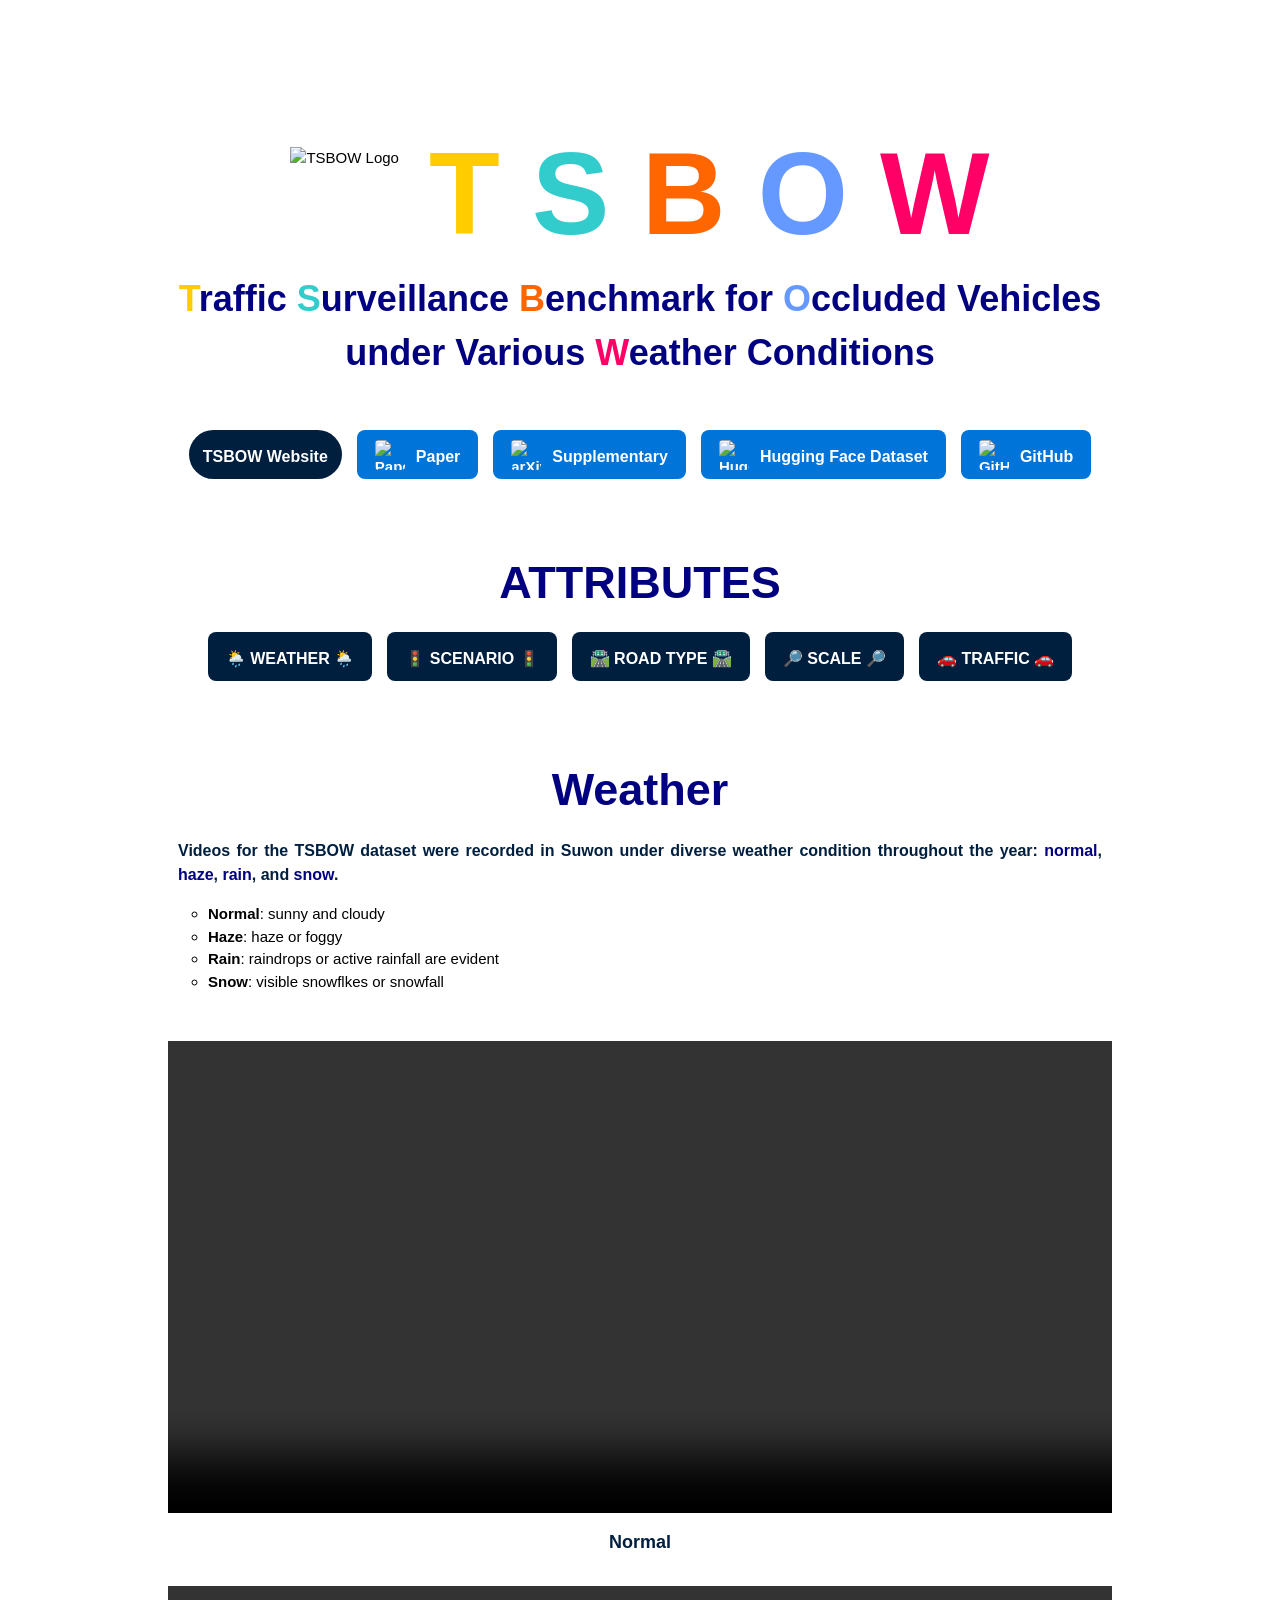
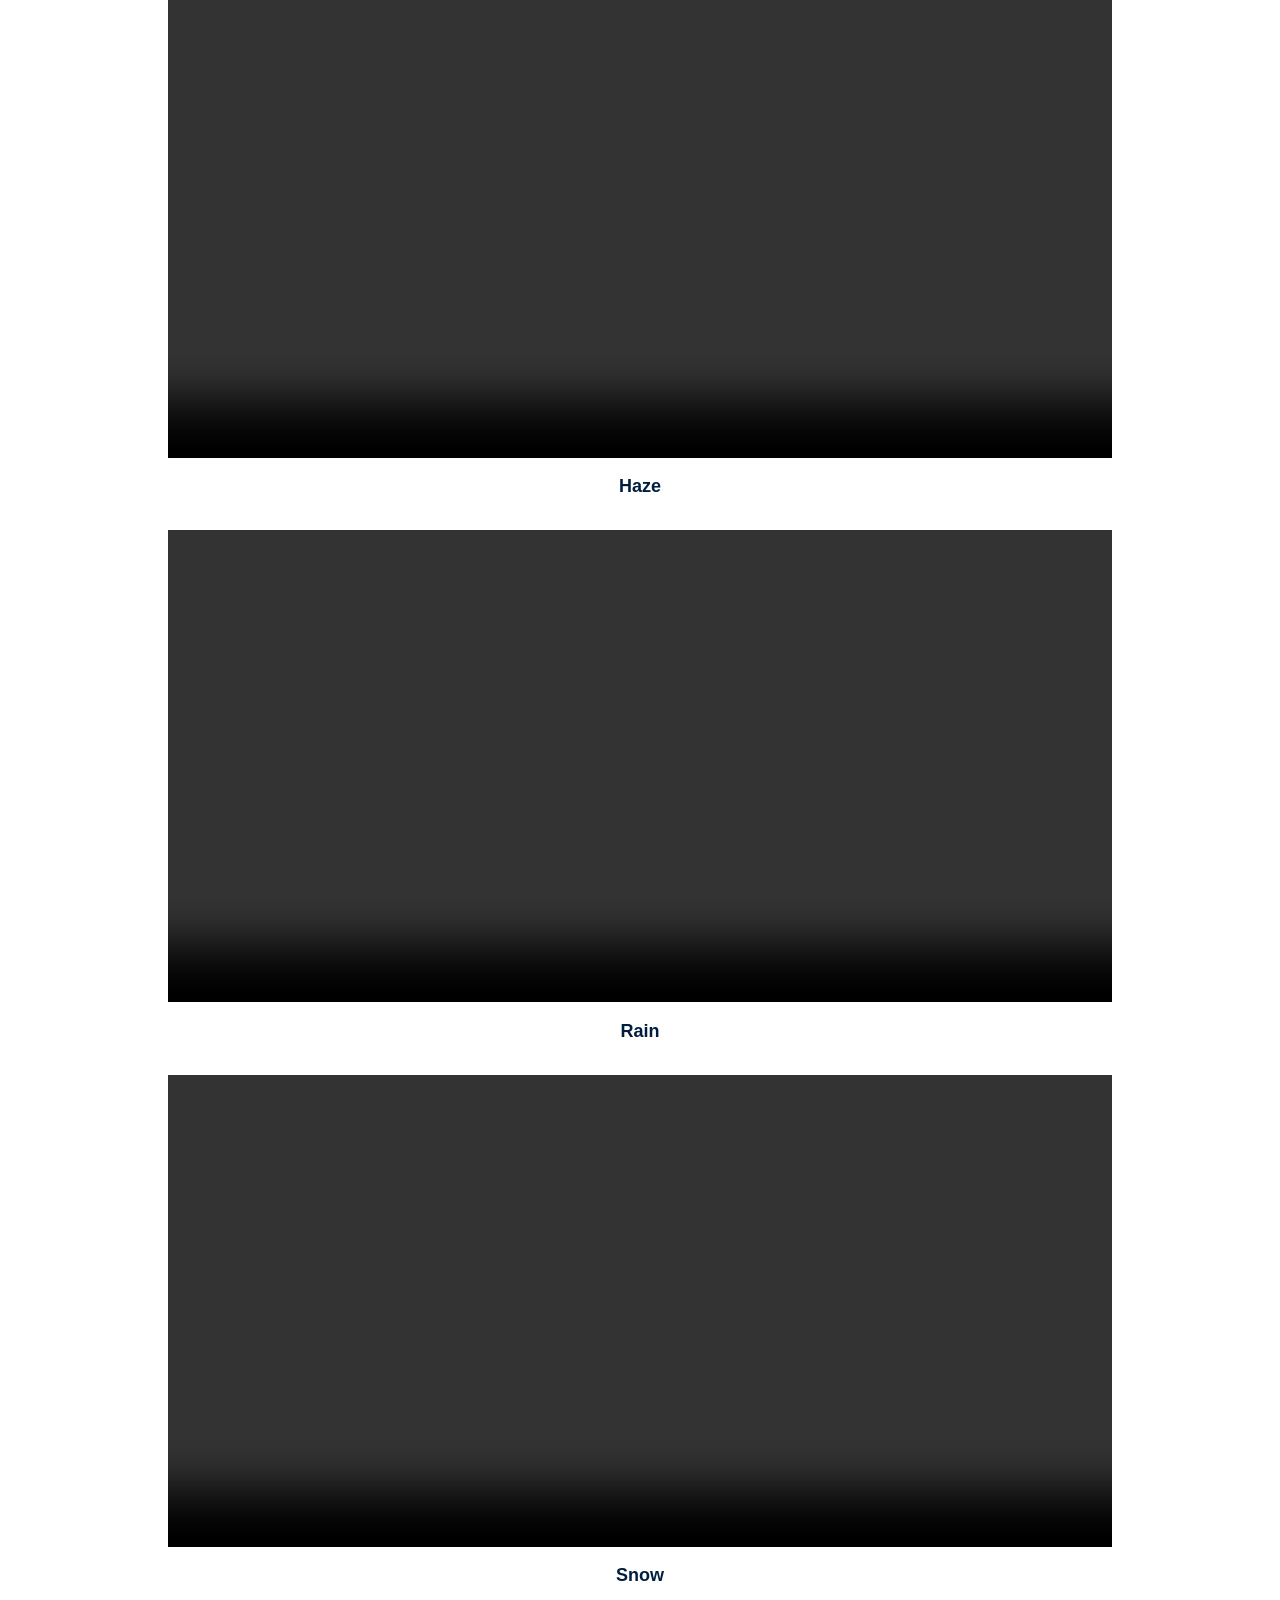
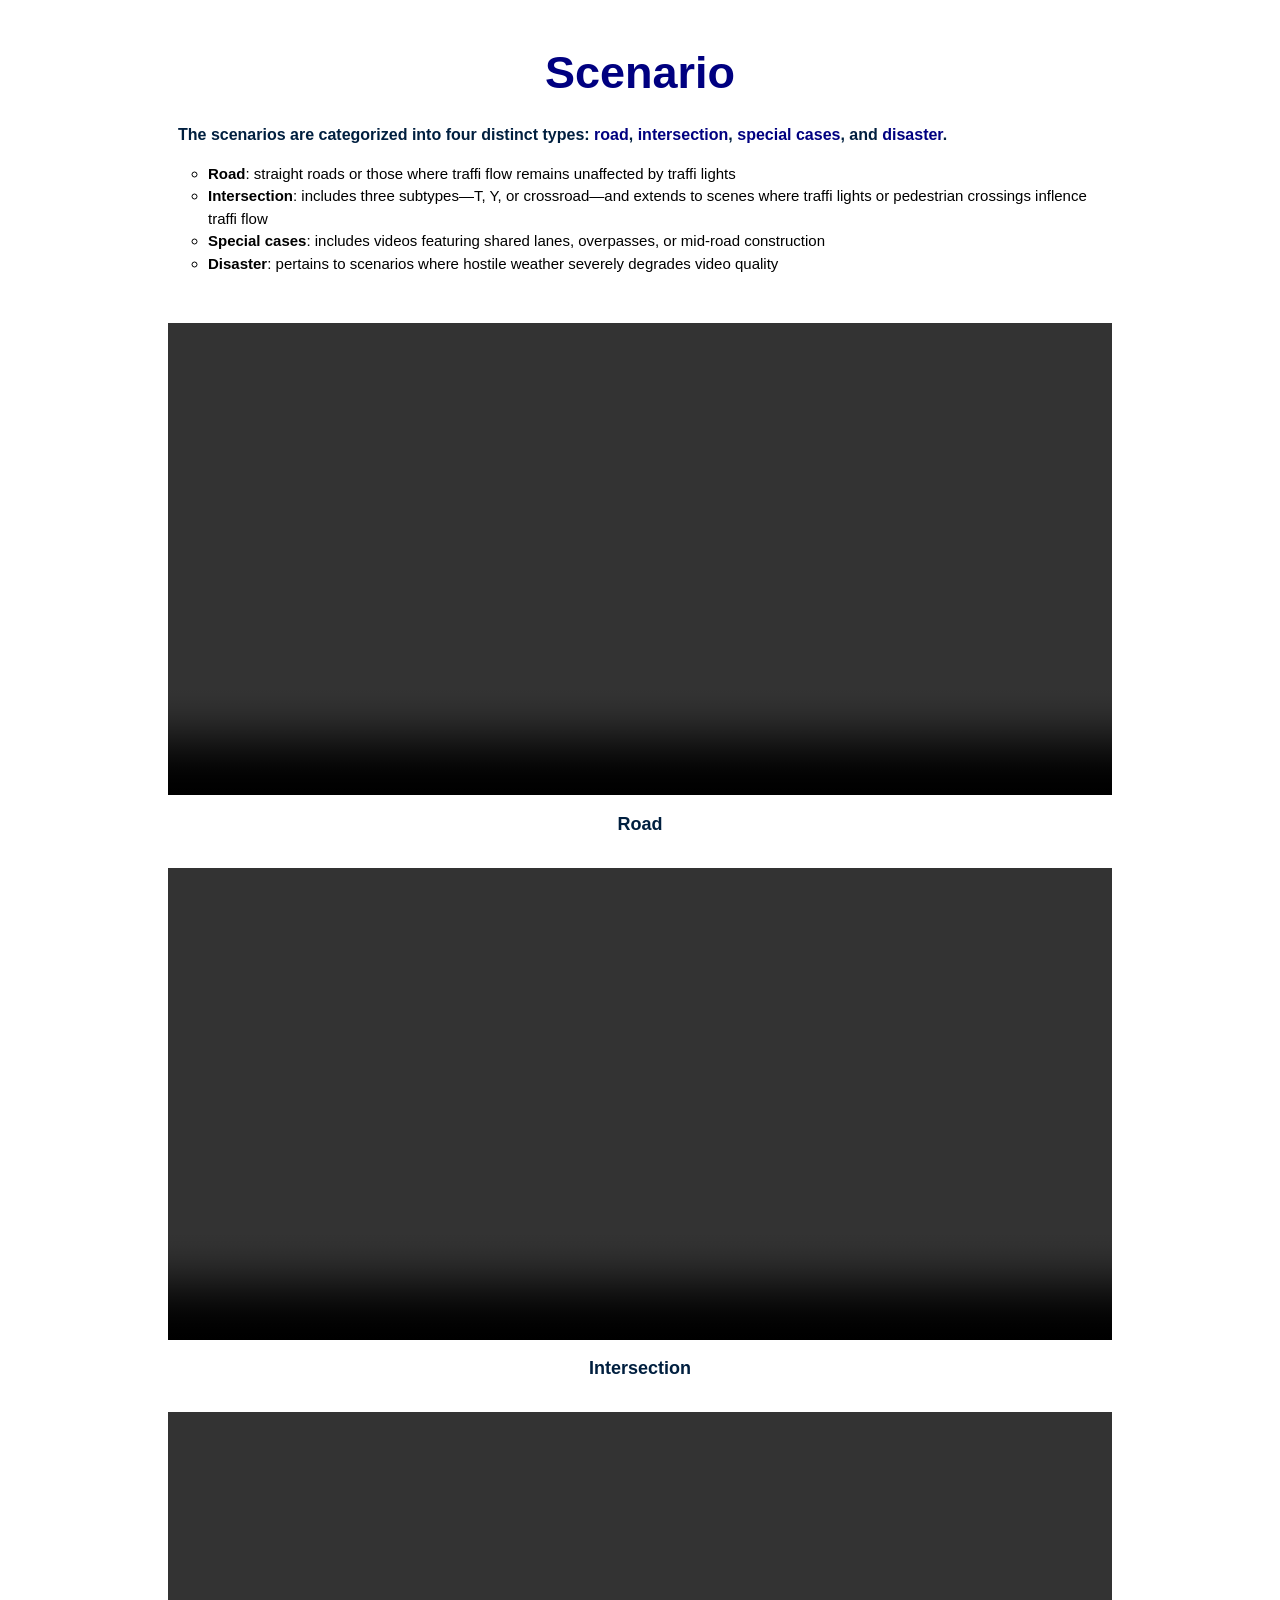
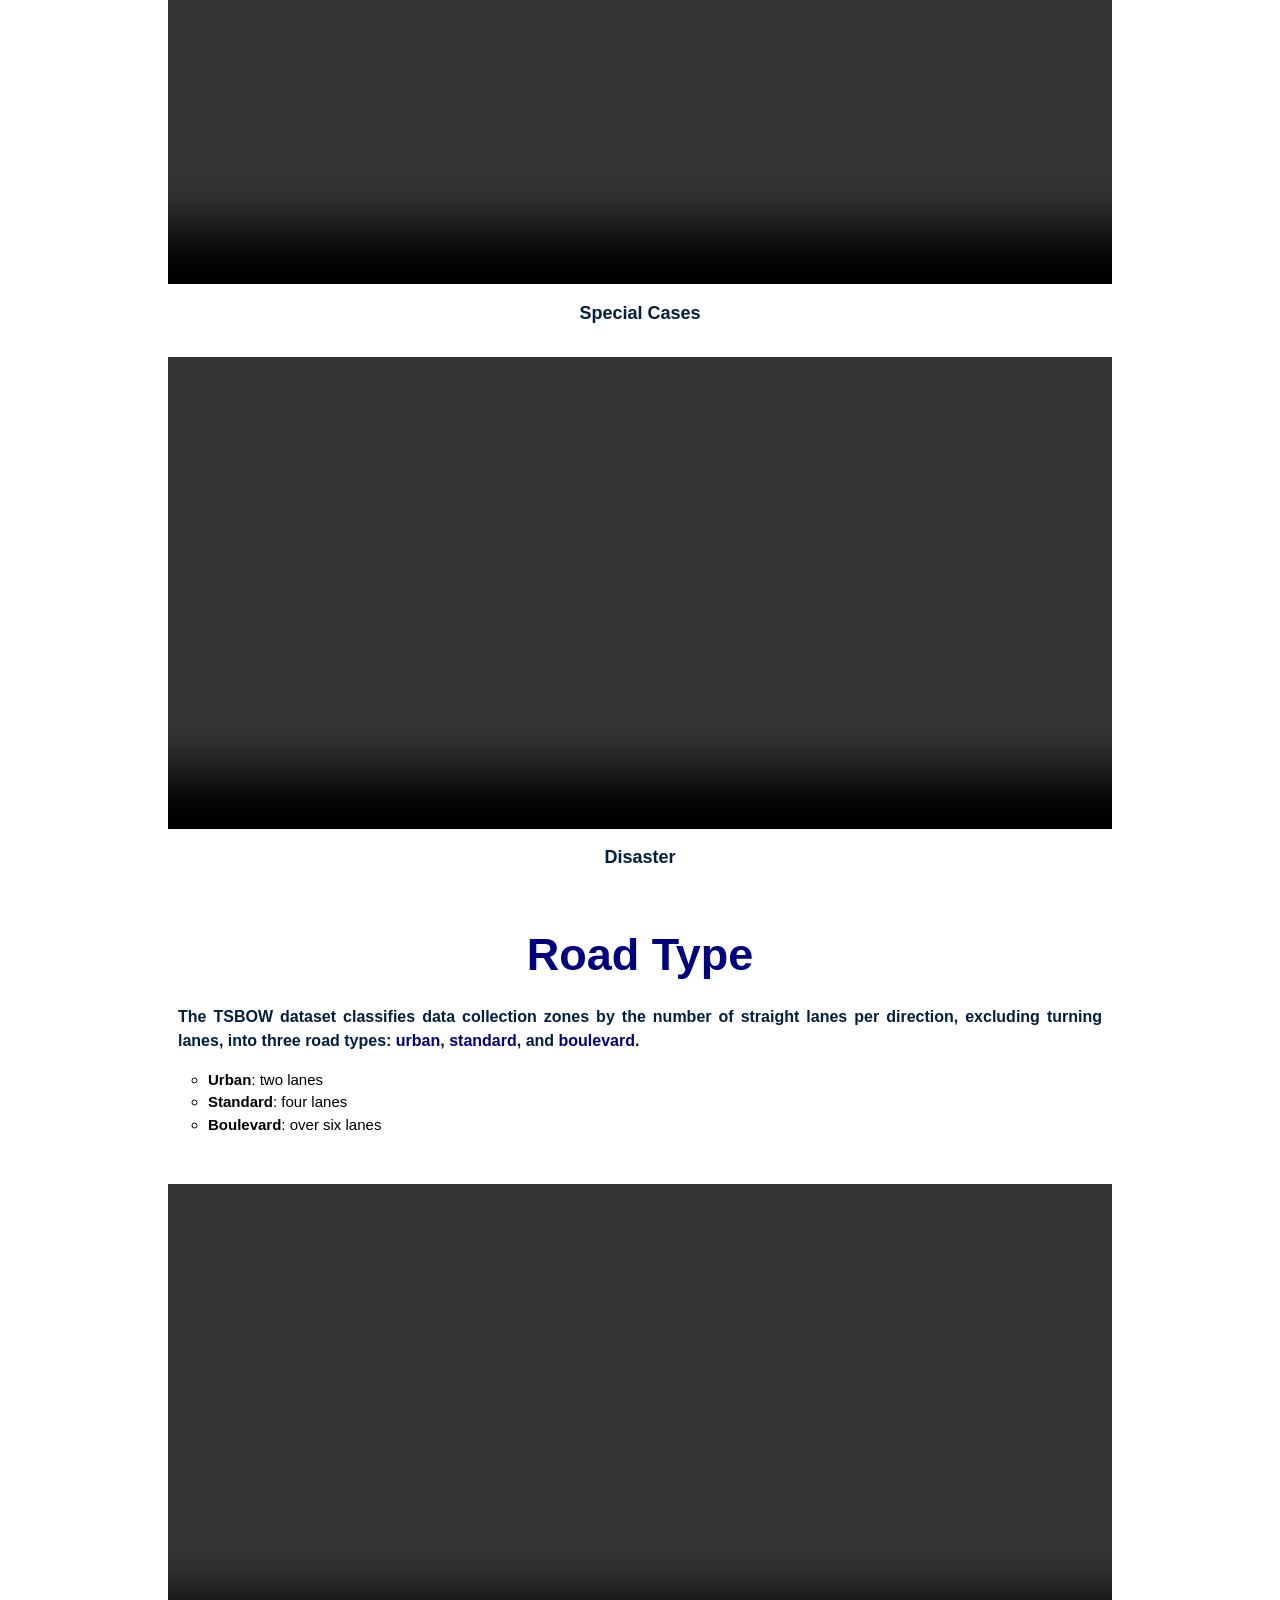
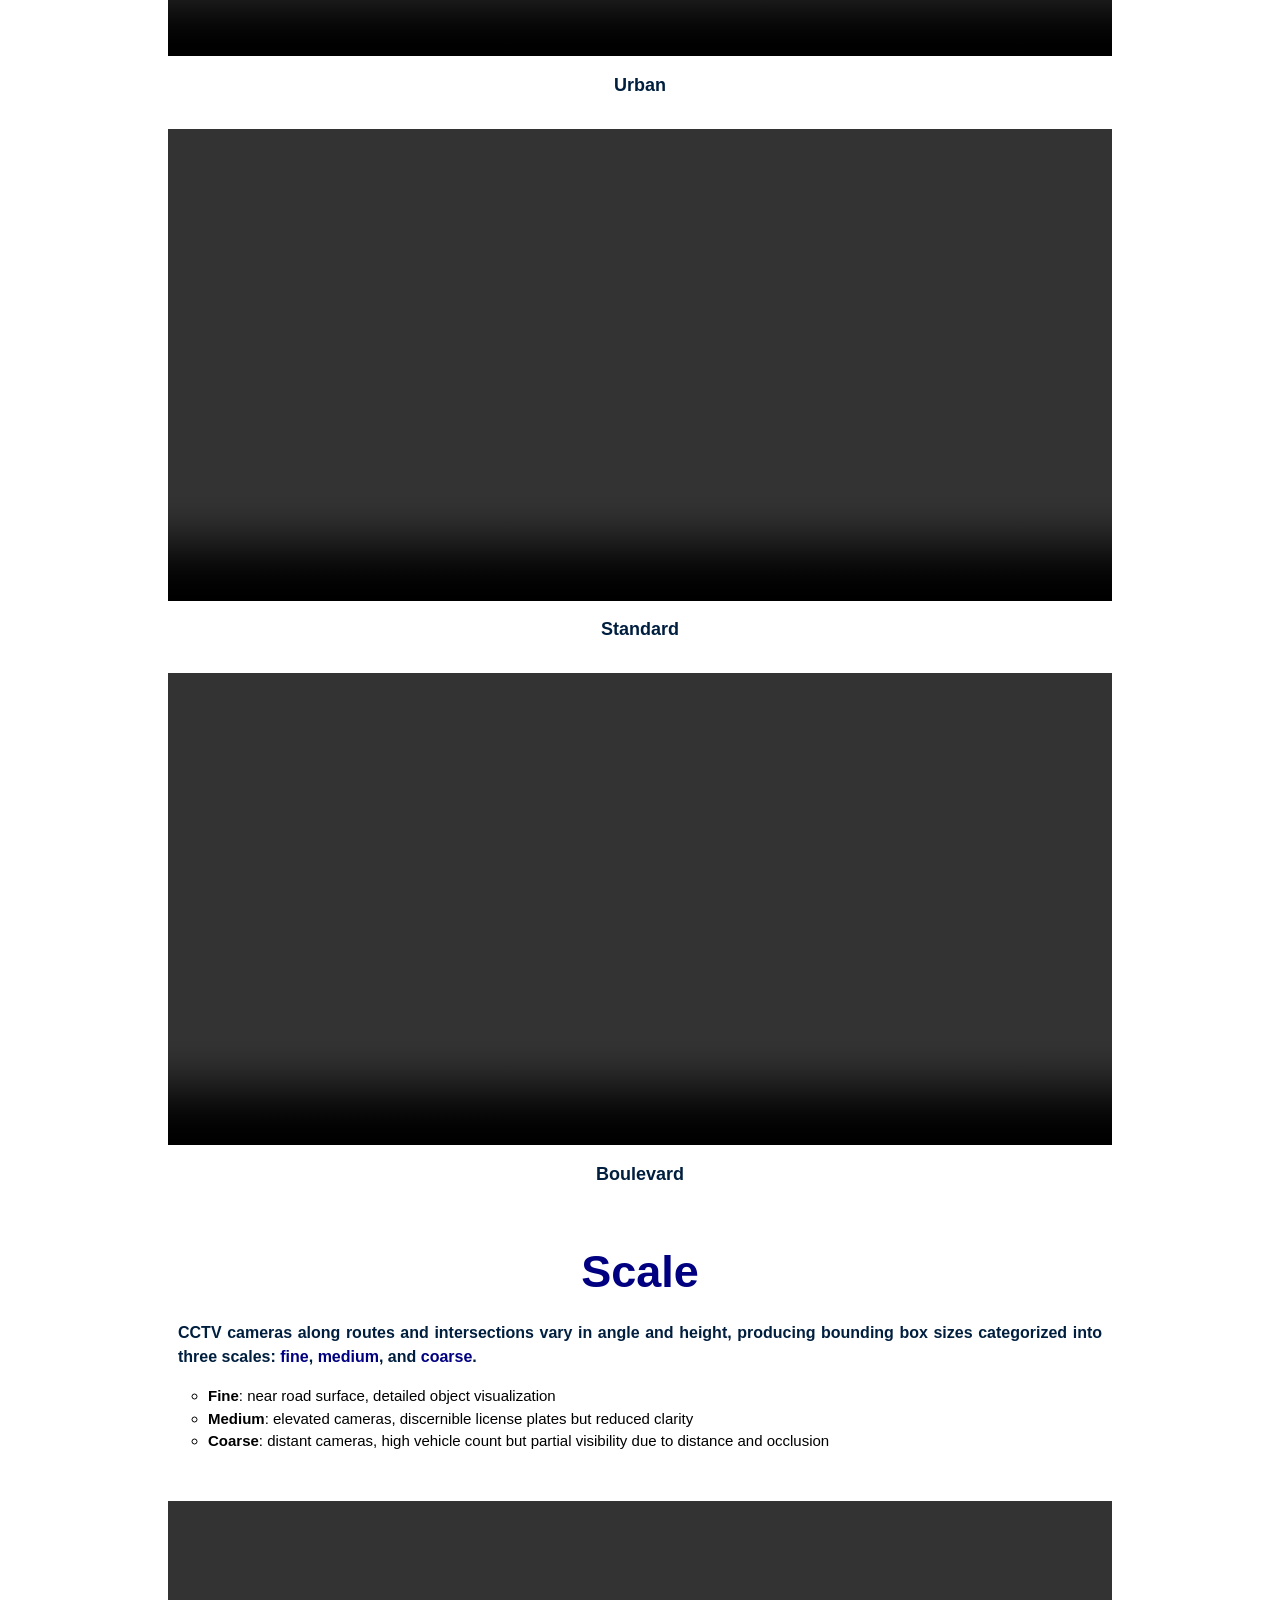
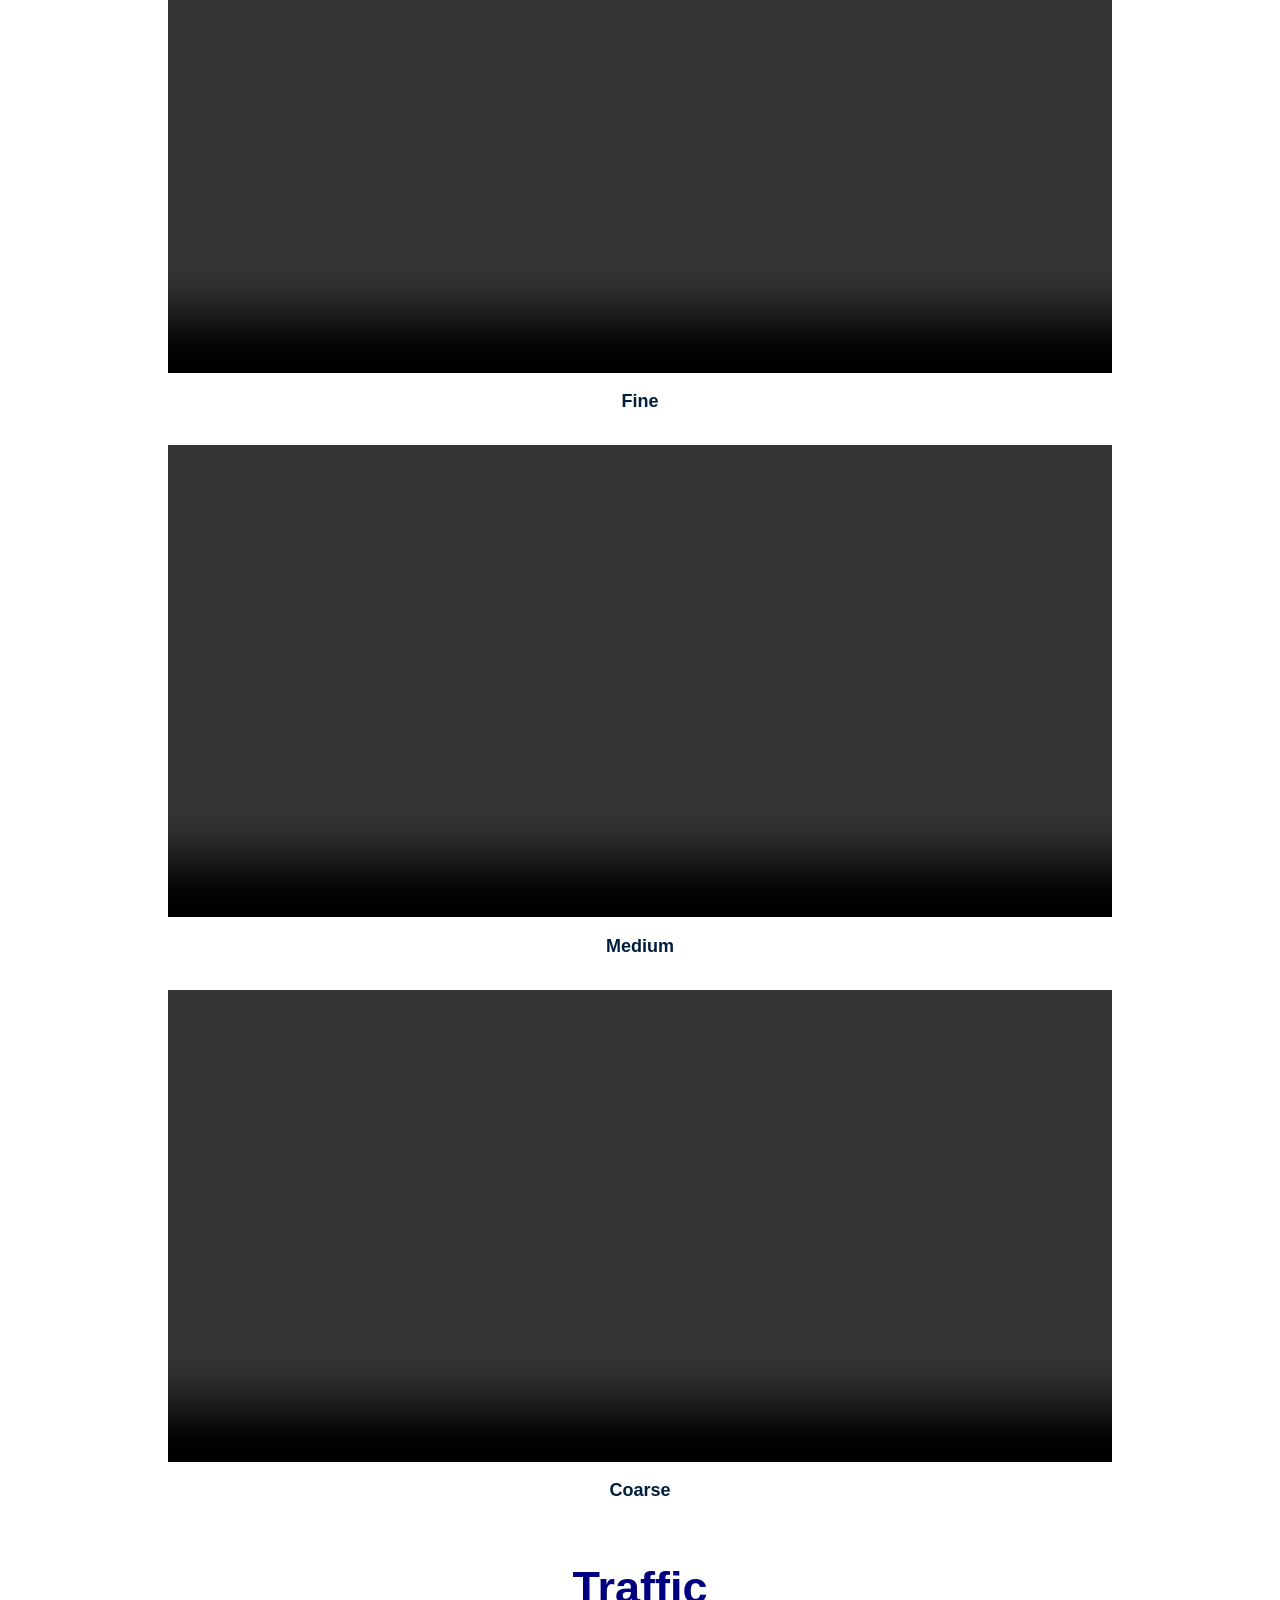
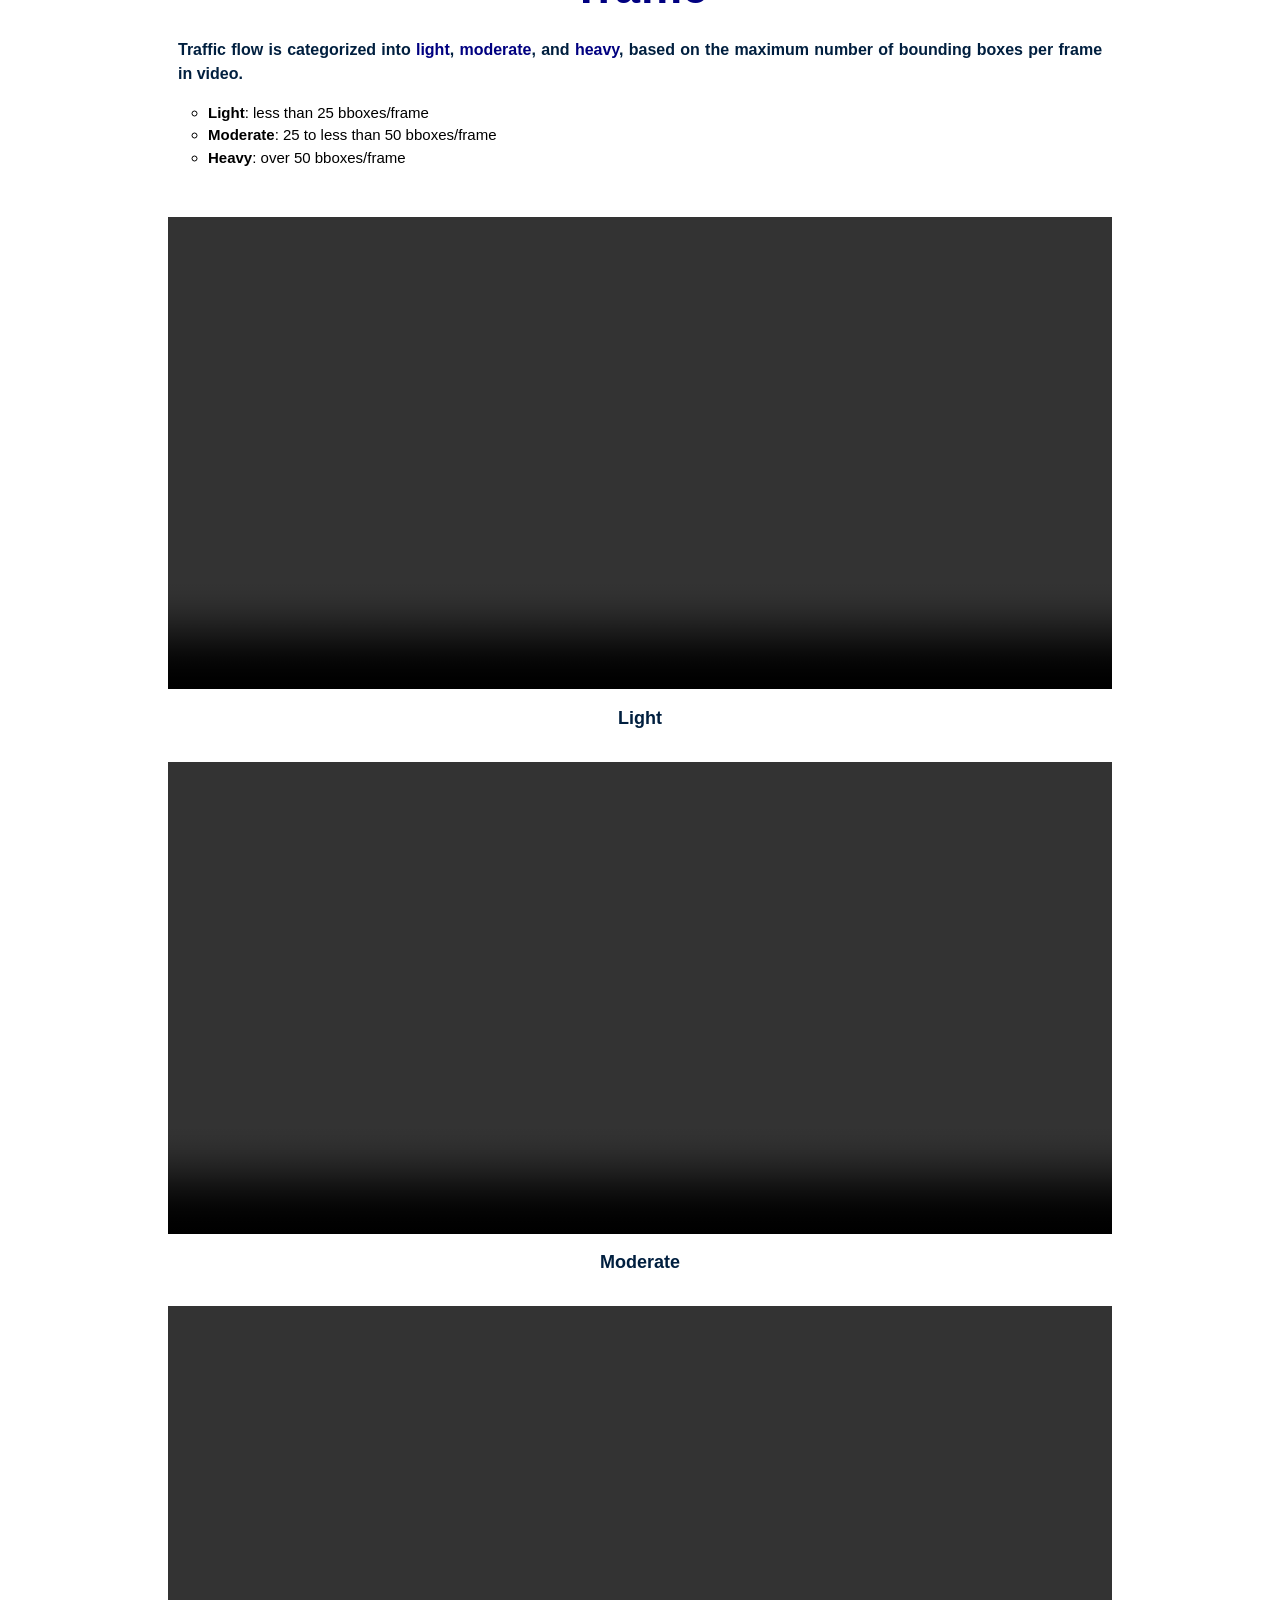
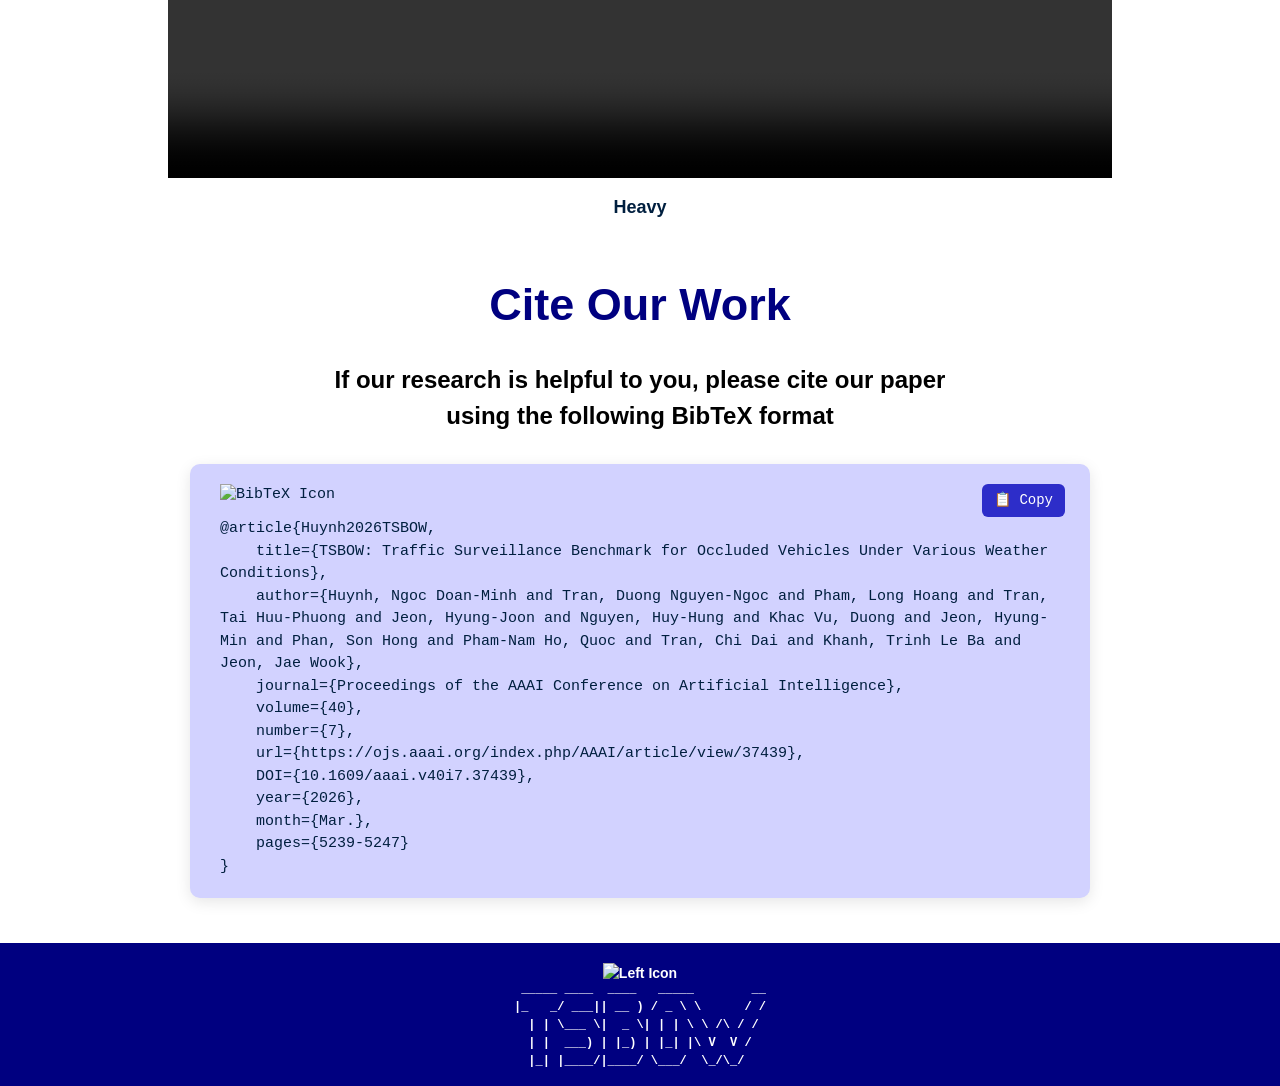
==== commit f7b93516: "update citation" ====
--- a/TSBOW_scenes.html
+++ b/TSBOW_scenes.html
@@ -579,12 +579,12 @@
                             </div>
                             <pre><code>@article{Huynh2026TSBOW, 
     title={TSBOW: Traffic Surveillance Benchmark for Occluded Vehicles Under Various Weather Conditions}, 
+    author={Huynh, Ngoc Doan-Minh and Tran, Duong Nguyen-Ngoc and Pham, Long Hoang and Tran, Tai Huu-Phuong and Jeon, Hyung-Joon and Nguyen, Huy-Hung and Khac Vu, Duong and Jeon, Hyung-Min and Phan, Son Hong and Pham-Nam Ho, Quoc and Tran, Chi Dai and Khanh, Trinh Le Ba and Jeon, Jae Wook}, 
+    journal={Proceedings of the AAAI Conference on Artificial Intelligence}, 
     volume={40}, 
+    number={7}, 
     url={https://ojs.aaai.org/index.php/AAAI/article/view/37439}, 
     DOI={10.1609/aaai.v40i7.37439}, 
-    number={7}, 
-    journal={Proceedings of the AAAI Conference on Artificial Intelligence}, 
-    author={Huynh, Ngoc Doan-Minh and Tran, Duong Nguyen-Ngoc and Pham, Long Hoang and Tran, Tai Huu-Phuong and Jeon, Hyung-Joon and Nguyen, Huy-Hung and Khac Vu, Duong and Jeon, Hyung-Min and Phan, Son Hong and Pham-Nam Ho, Quoc and Tran, Chi Dai and Khanh, Trinh Le Ba and Jeon, Jae Wook}, 
     year={2026}, 
     month={Mar.}, 
     pages={5239-5247} 
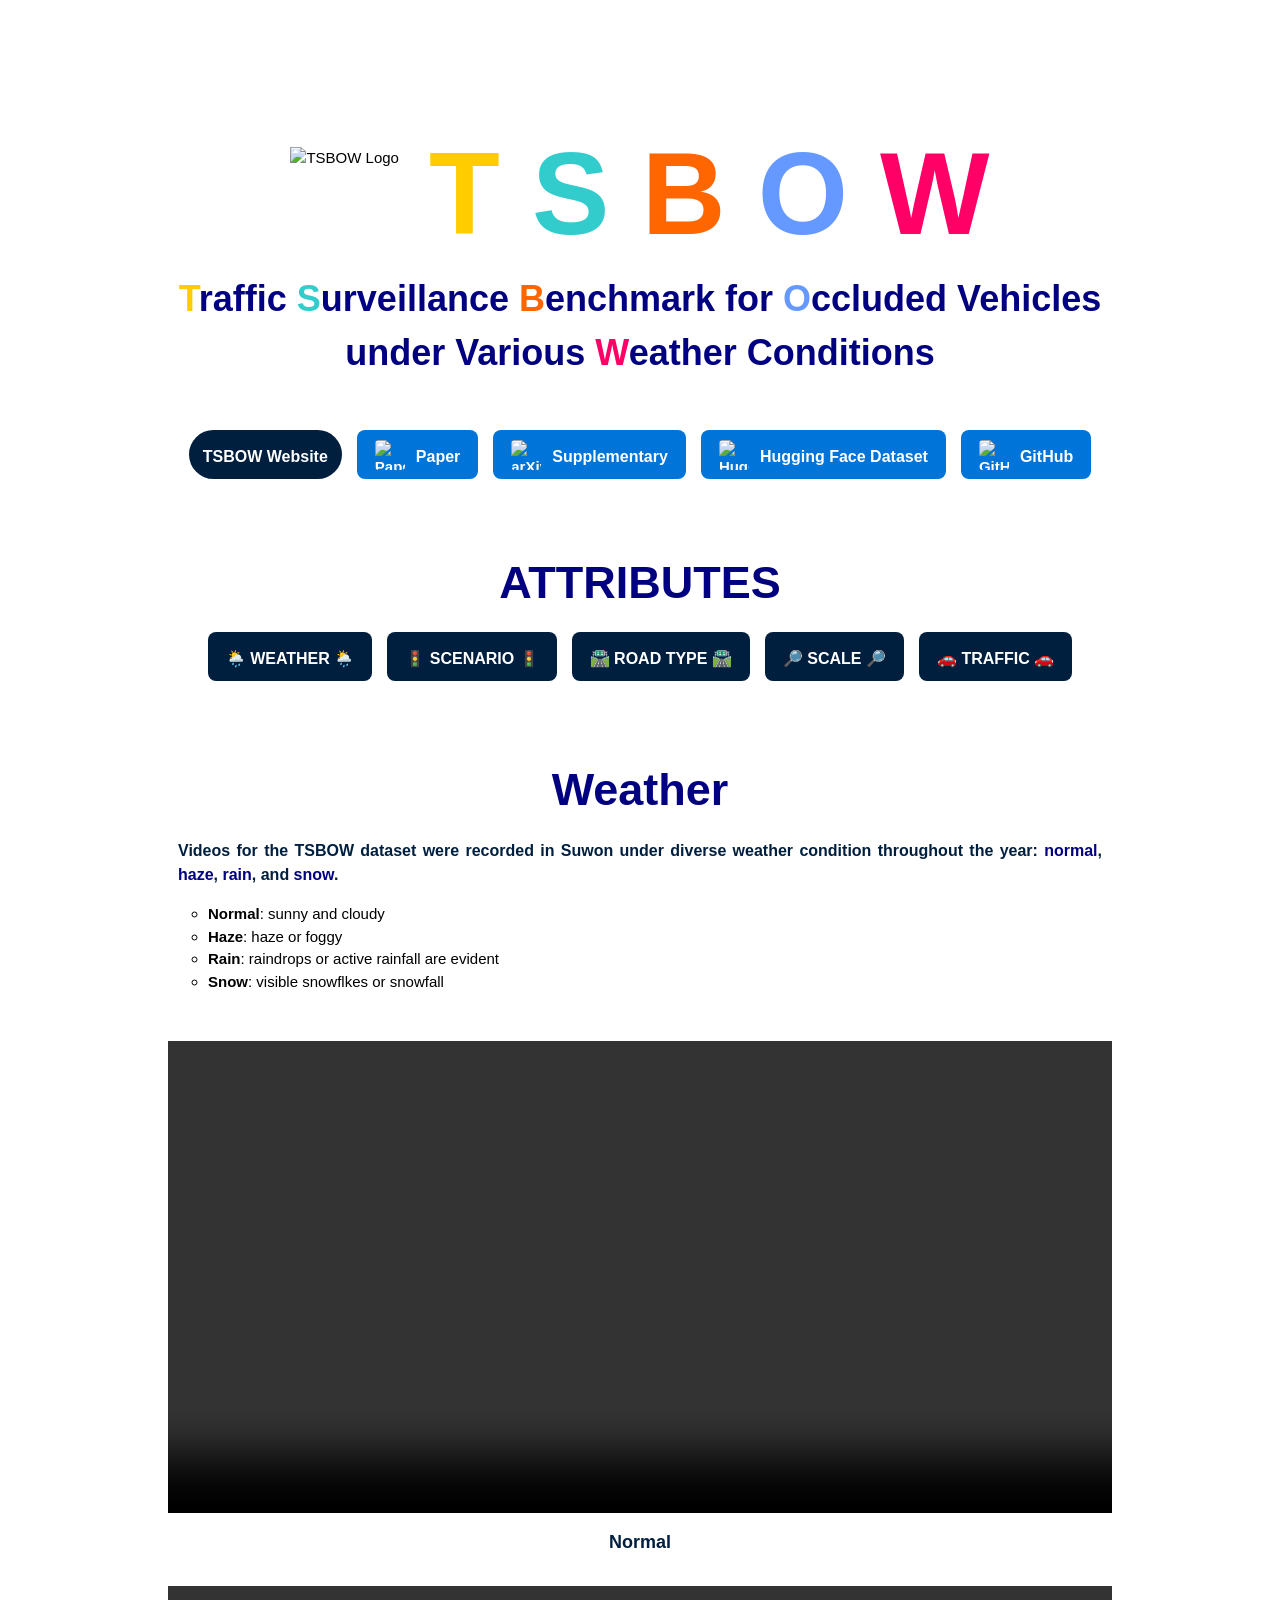
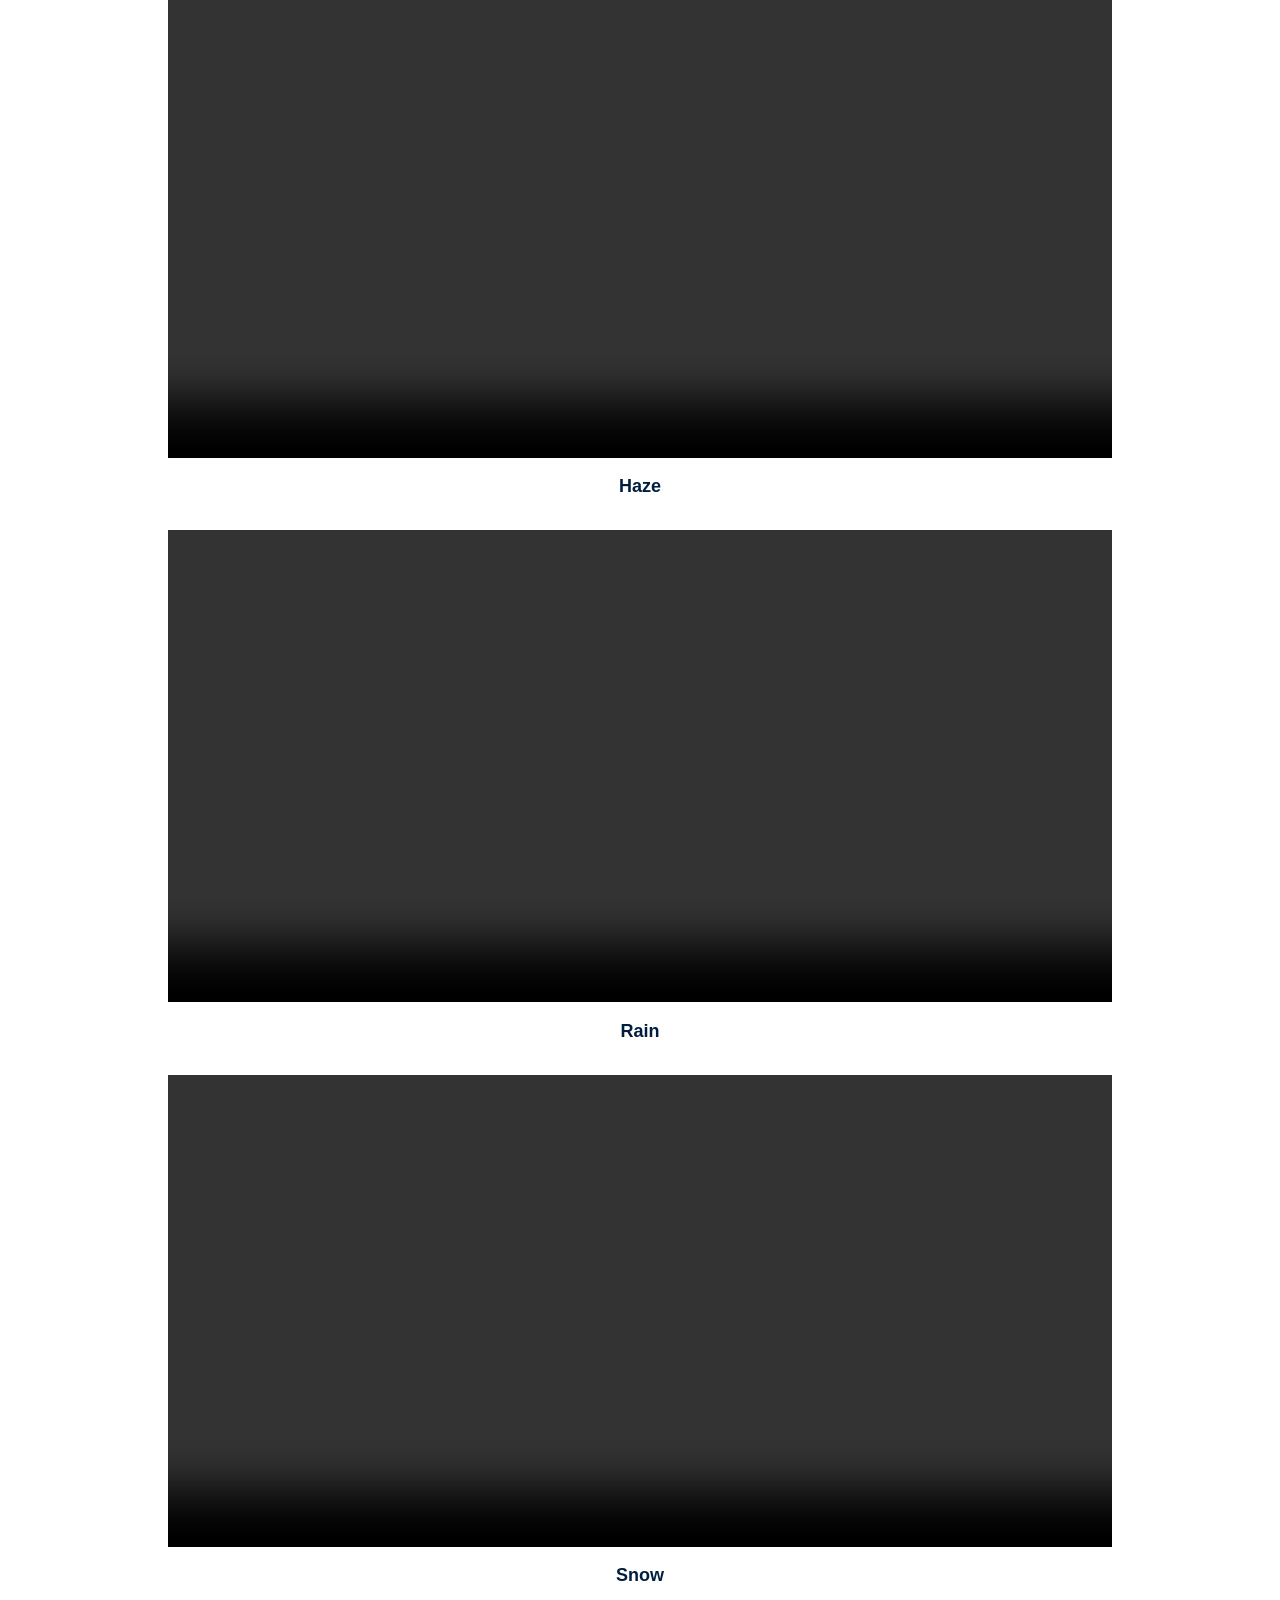
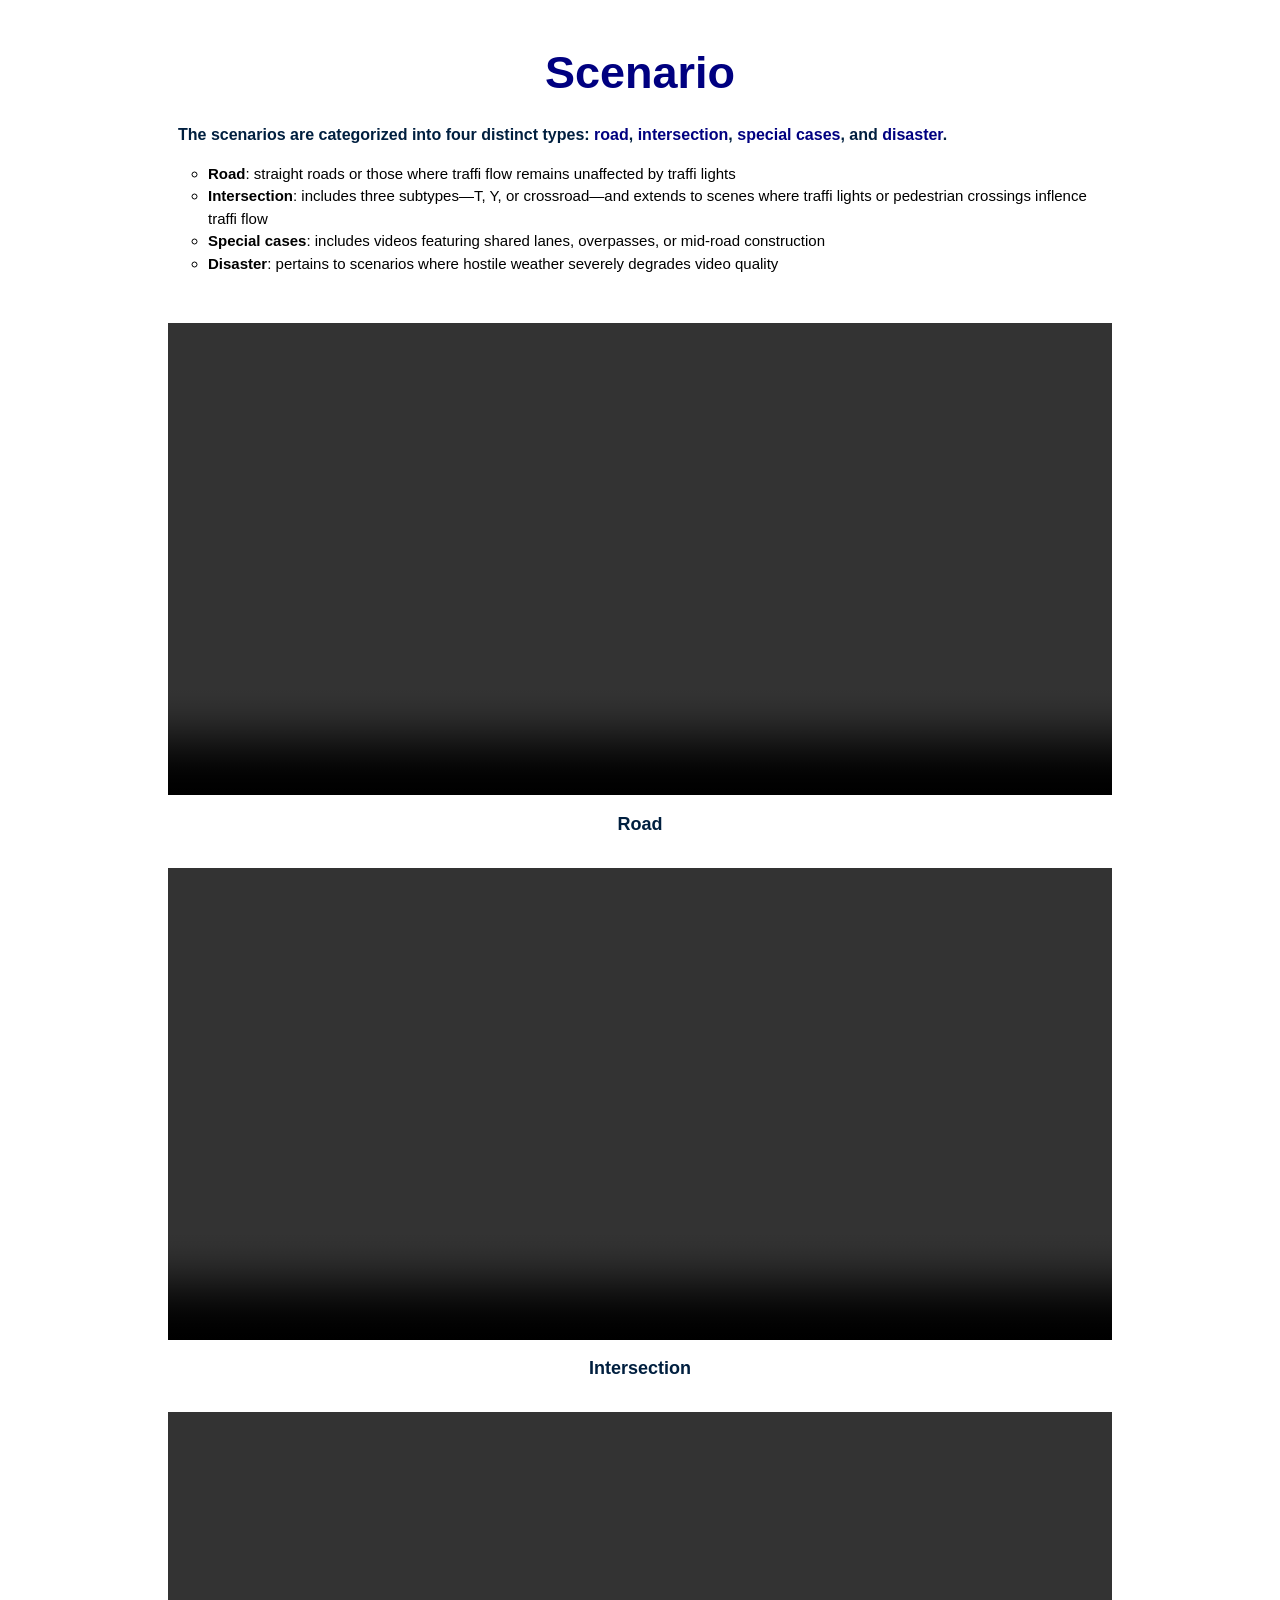
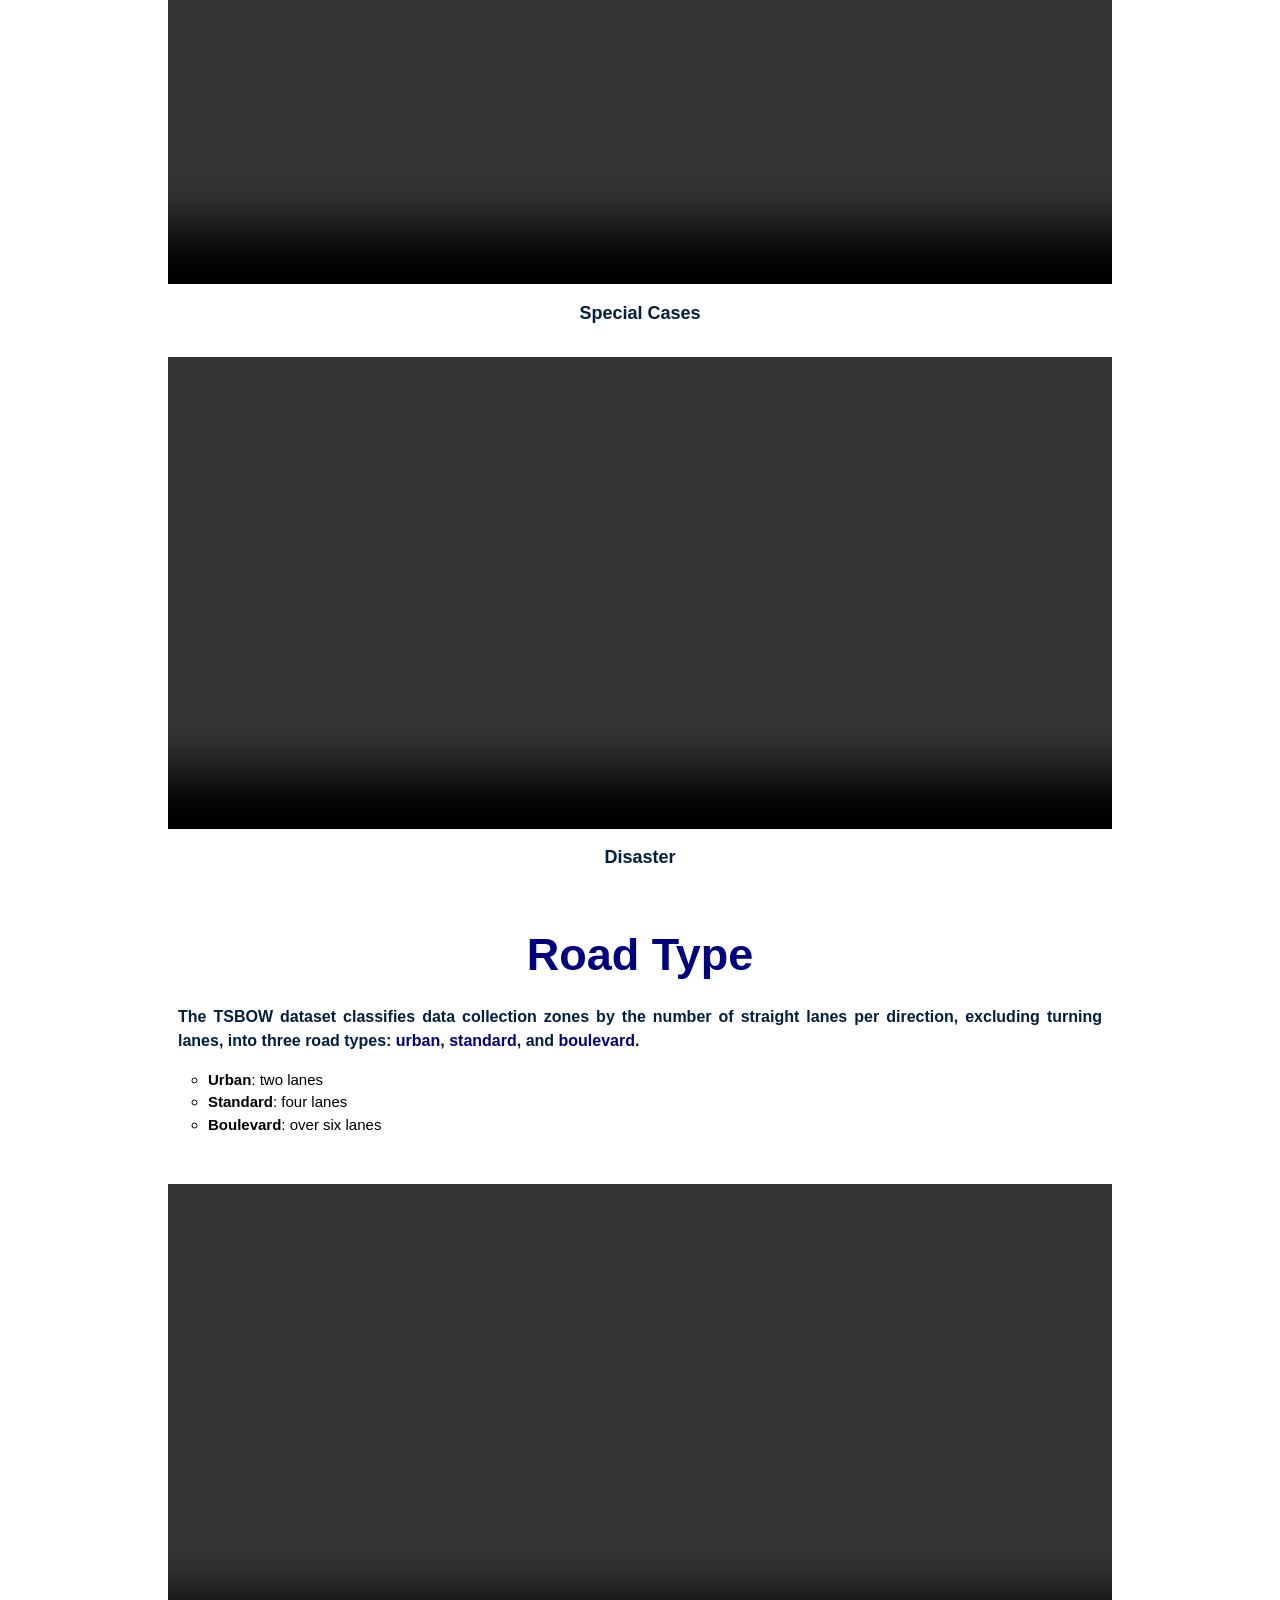
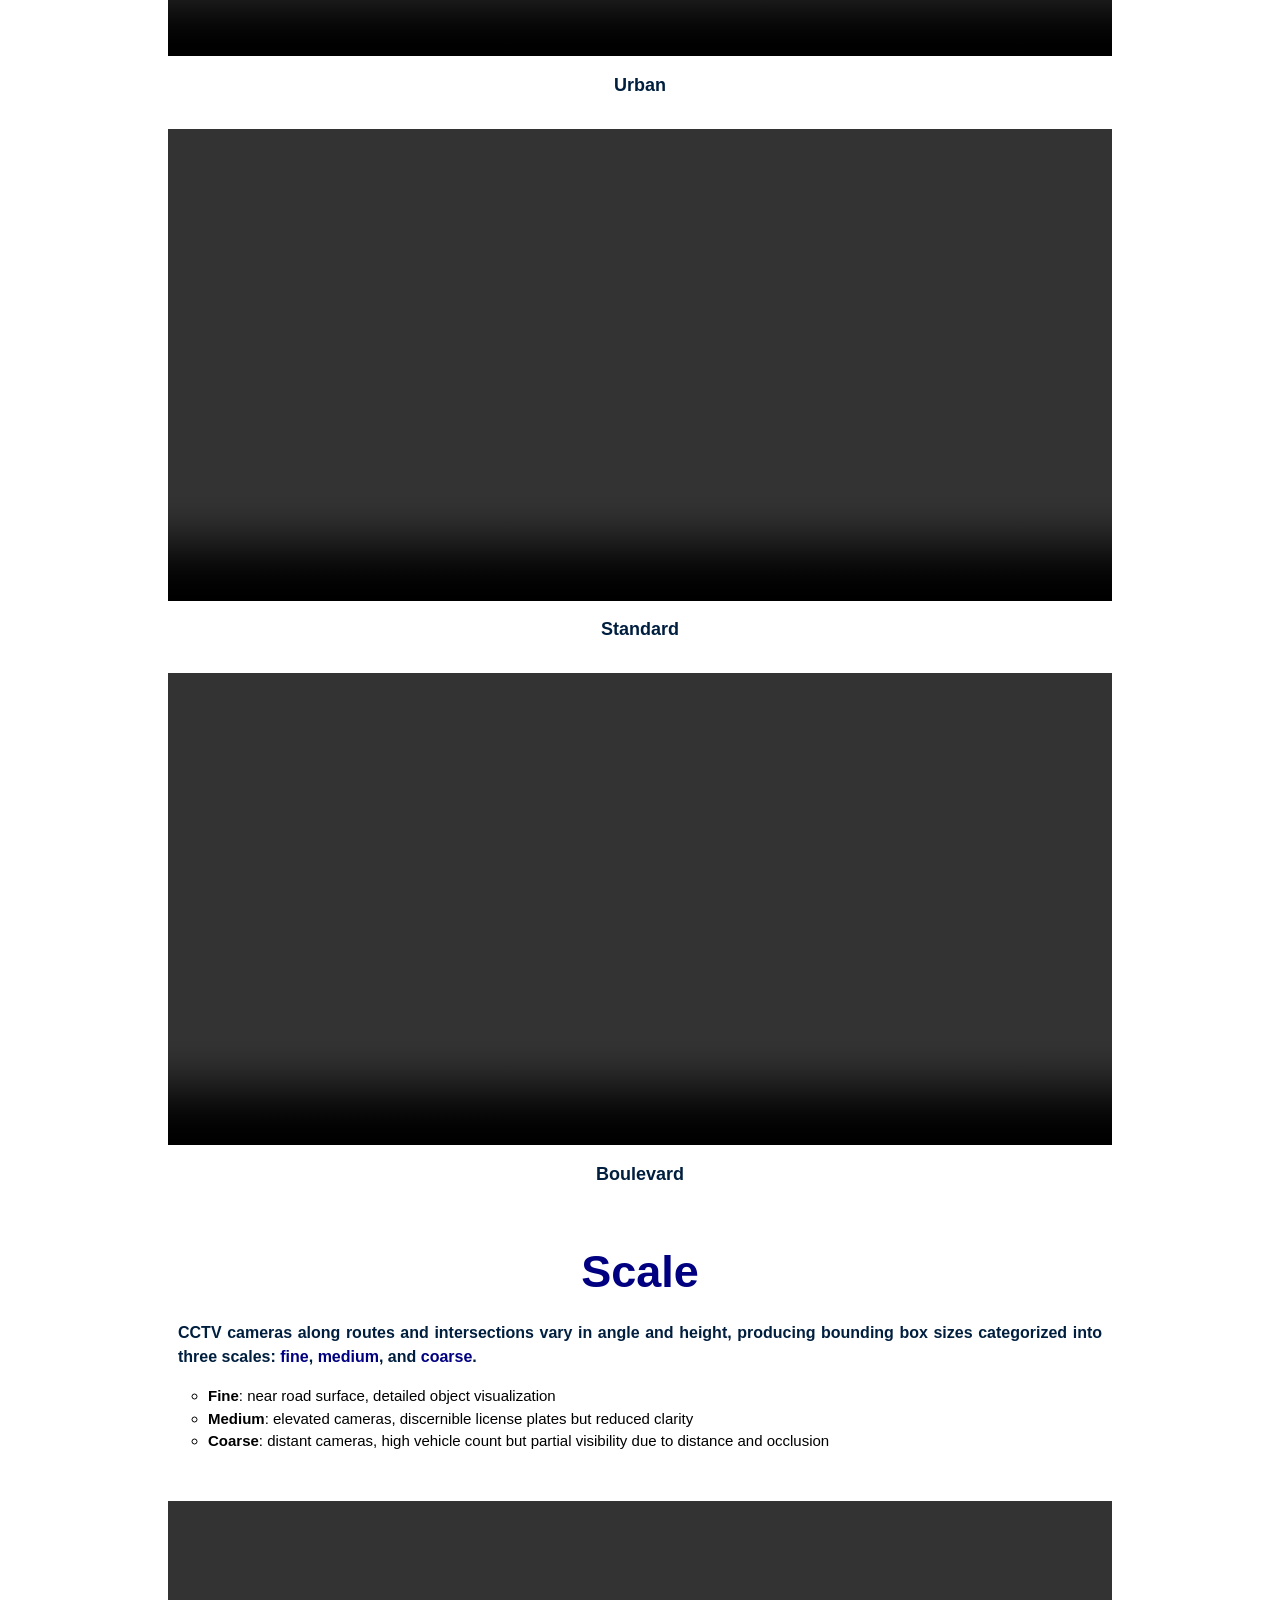
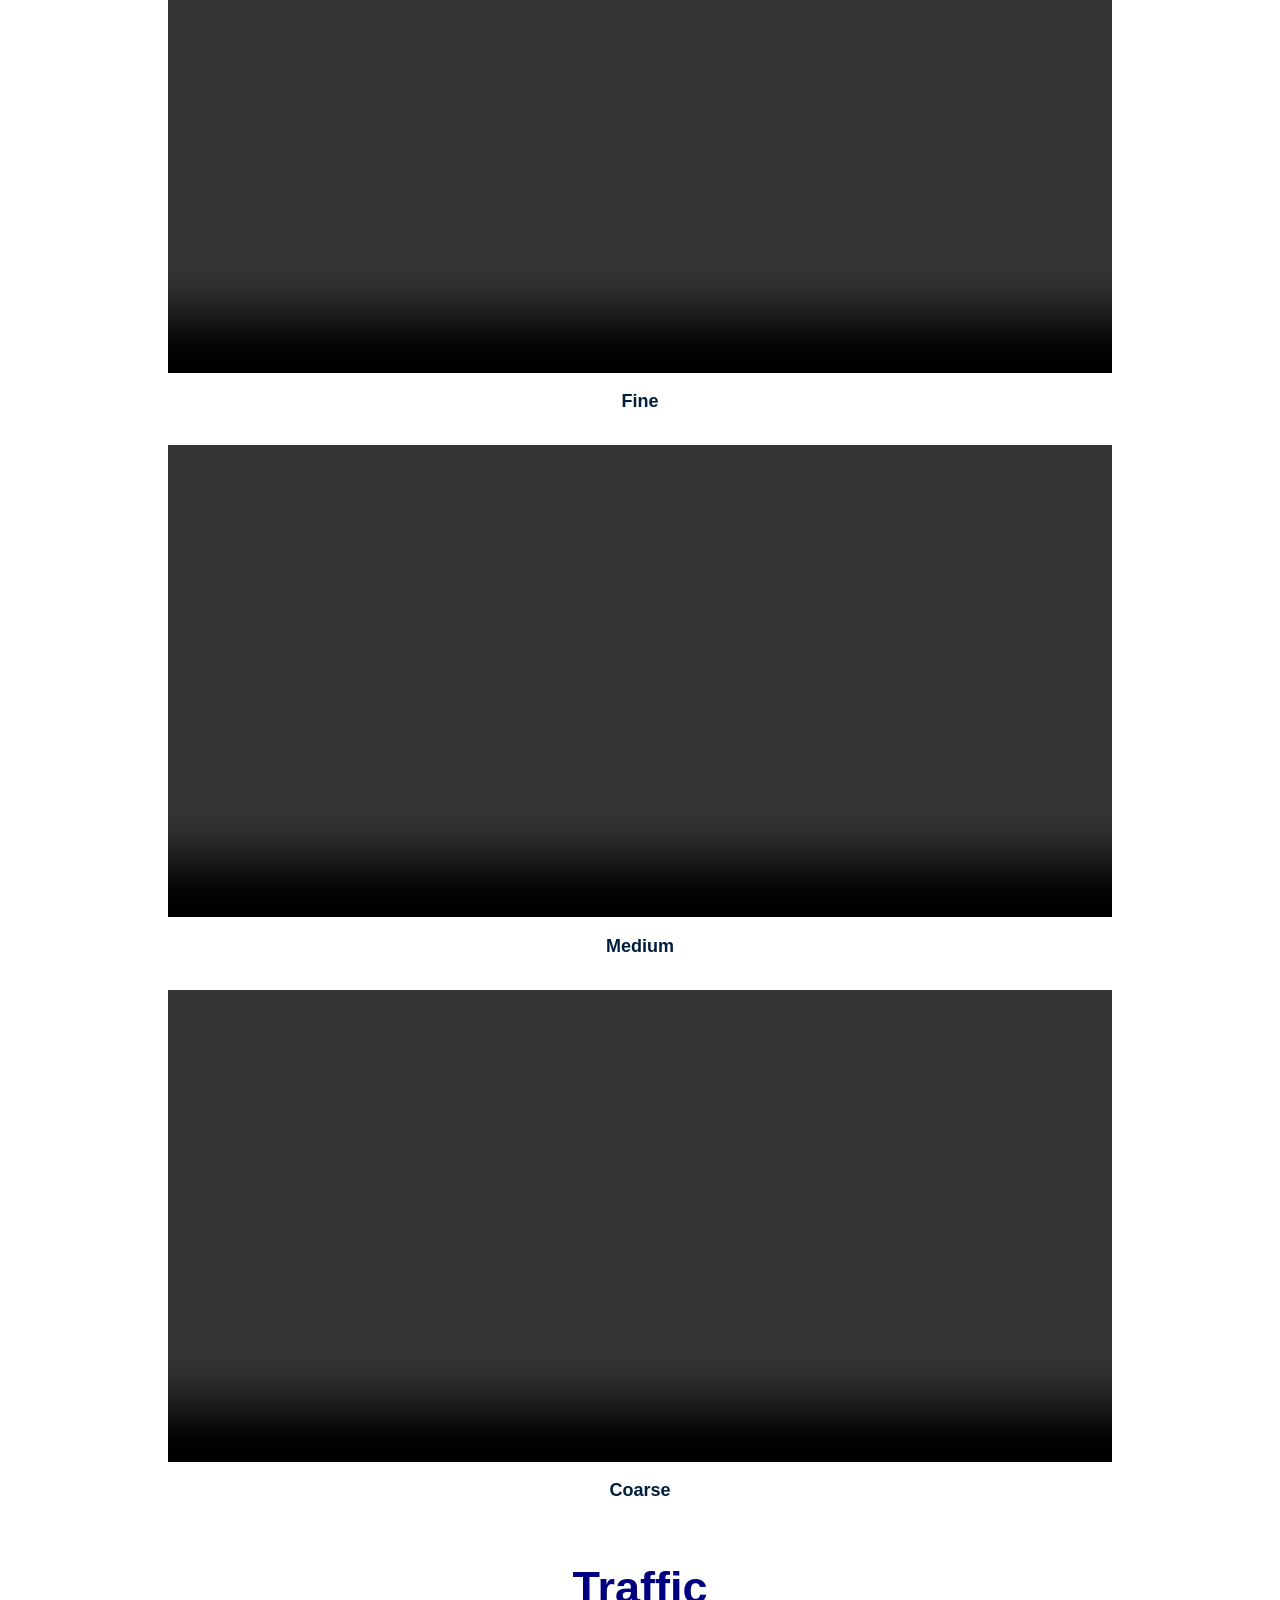
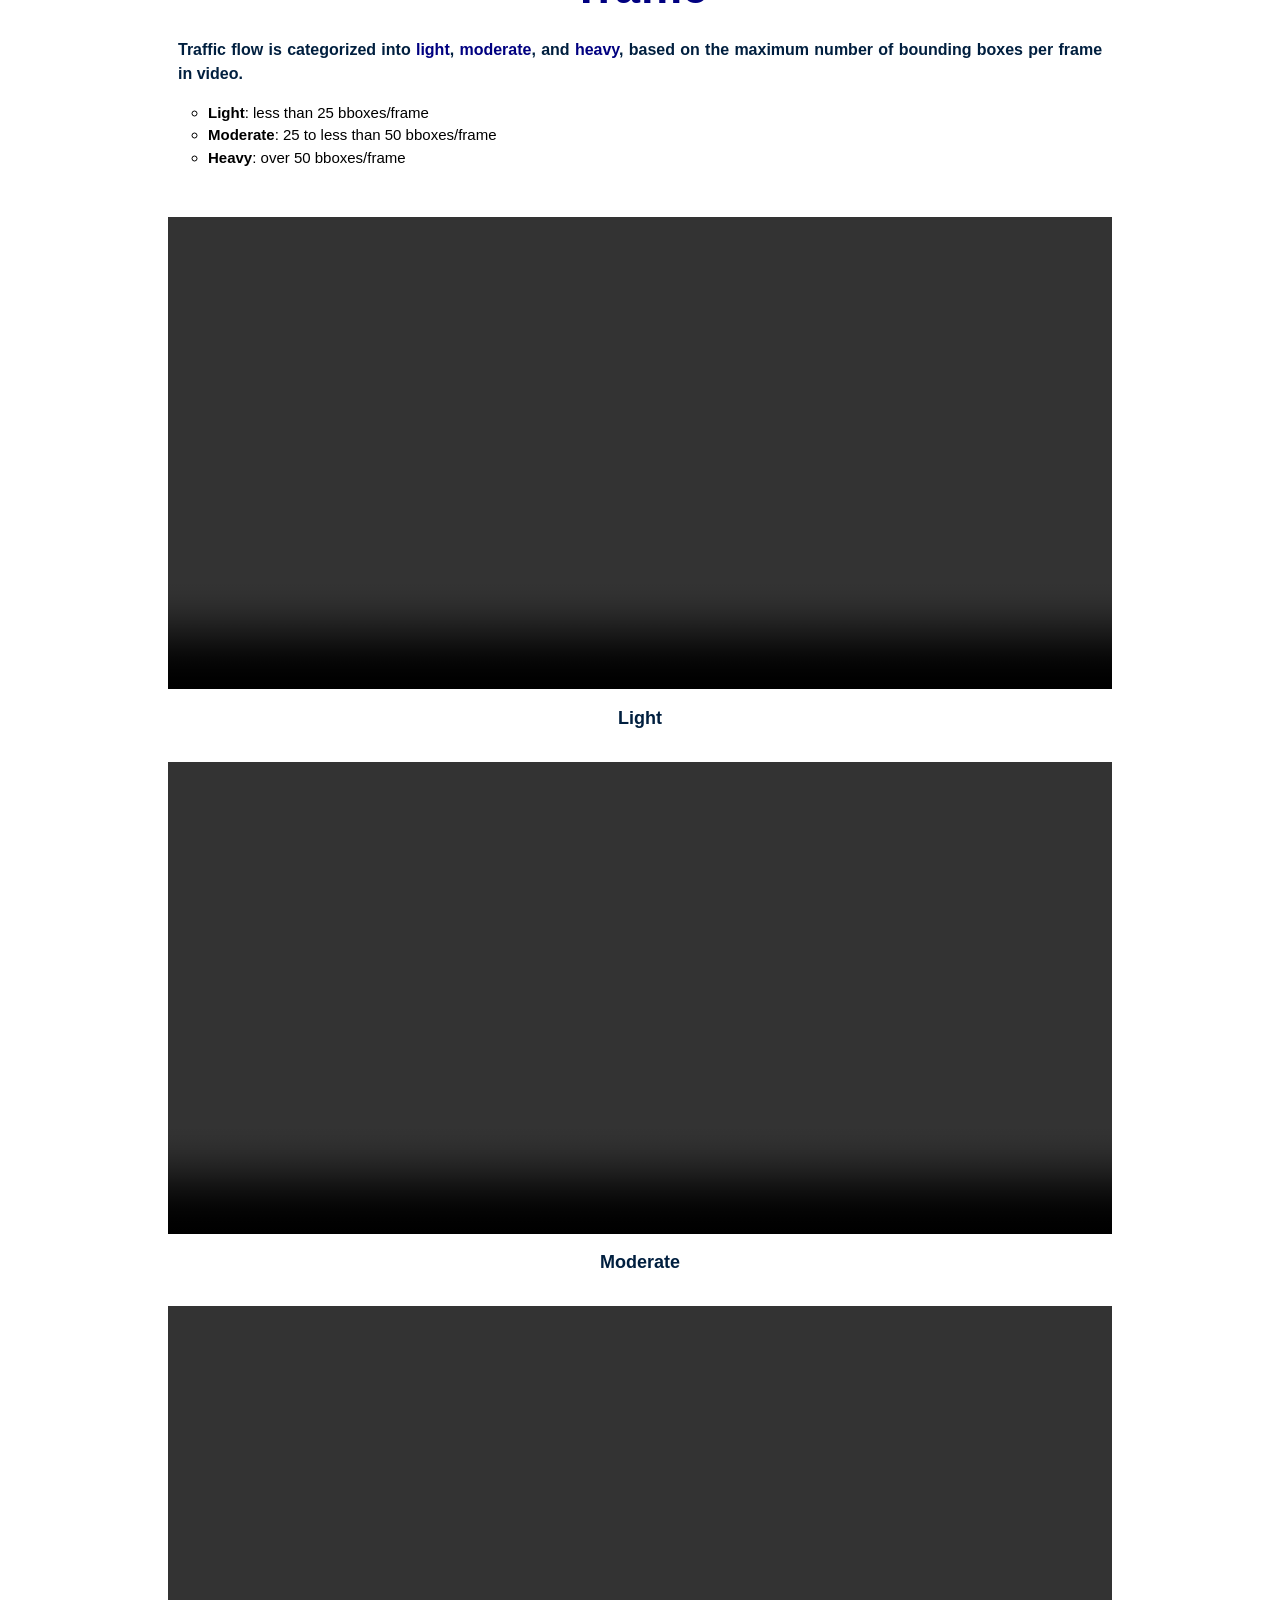
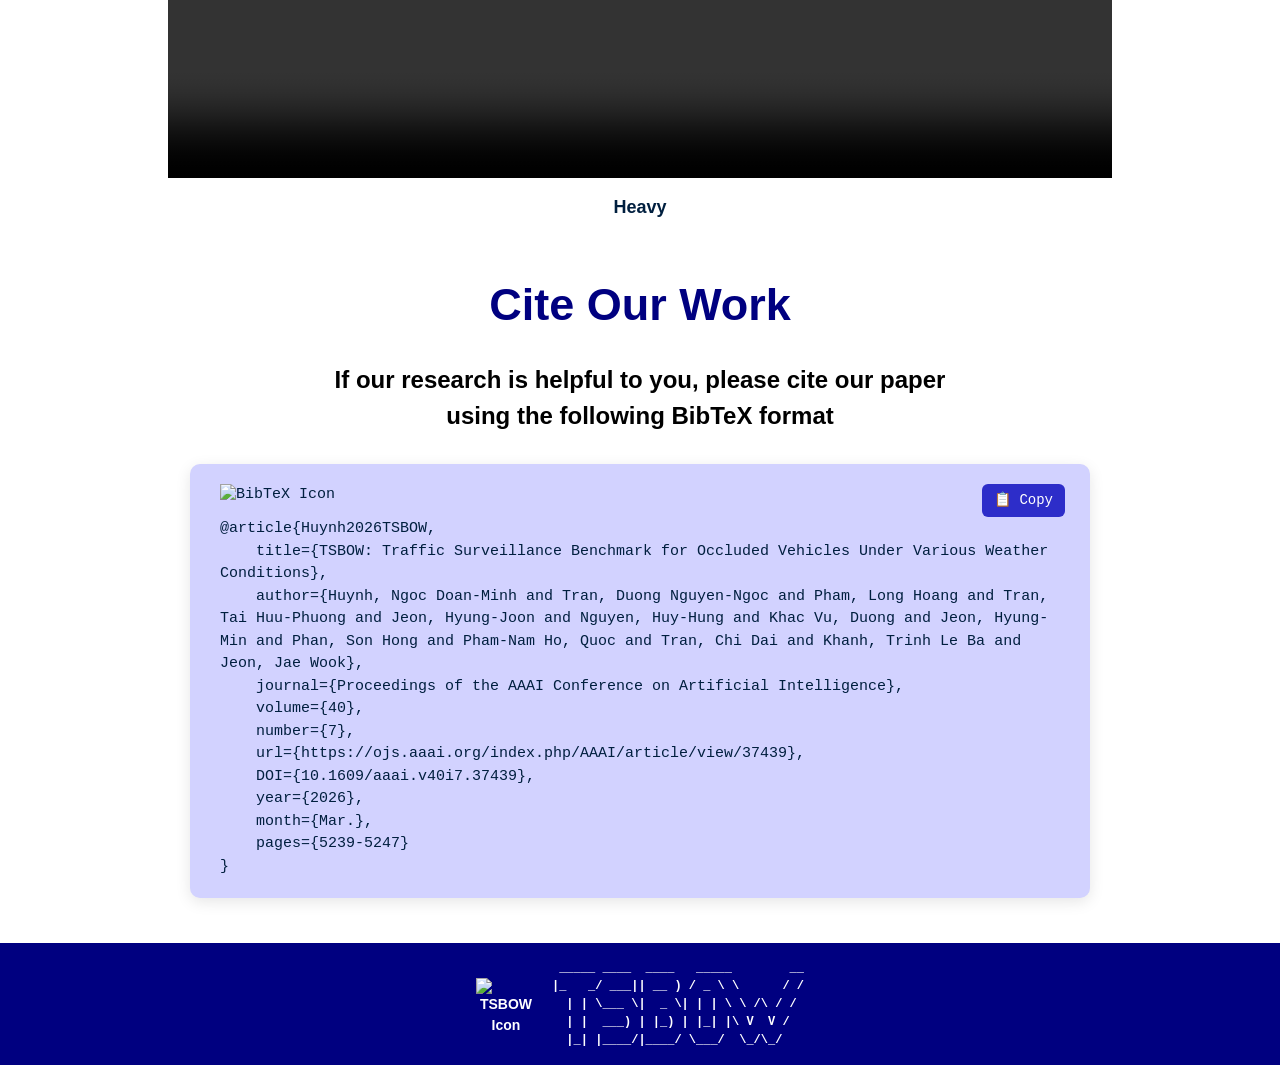
==== commit cc888c54: "update footer" ====
--- a/TSBOW_scenes.html
+++ b/TSBOW_scenes.html
@@ -126,6 +126,14 @@
                 <img src="icons/TSBOW_icon_white_border.png" alt="TSBOW Logo" class="logo">
                 <p class="title">TSBOW</p>
             </div>
+
+            <button id="themeToggle" class="theme-toggle" type="button" aria-label="Switch to night theme" aria-pressed="false">
+                <span class="theme-switch-track">
+                    <img class="theme-switch-icon theme-switch-day" src="icons/theme_day.png" alt="" />
+                    <img class="theme-switch-icon theme-switch-night" src="icons/theme_night.png" alt="" />
+                    <span class="theme-switch-knob"></span>
+                </span>
+            </button>
 
             <nav>
                 <a href="#weather">Weather</a>
@@ -607,8 +615,8 @@
 
         <!-- MARK: Footer -->
         <footer class="footer">
-            <div class="footer-content"></div>
-                <img src="icons/TSBOW_icon_white_border.png" class="footer-icon" alt="Left Icon">
+            <div class="footer-content">
+                <img src="icons/TSBOW_icon_white_border.png" class="footer-icon" alt="TSBOW Icon">
 
                 <pre class="ascii">
  _____ ____  ____   _____        __
@@ -616,8 +624,7 @@
   | | \___ \|  _ \| | | \ \ /\ / / 
   | |  ___) | |_) | |_| |\ V  V /  
   |_| |____/|____/ \___/  \_/\_/   </pre>
-
-                <!-- <img src="icons/TSBOW_icon_white_border.png" class="footer-icon" alt="Right Icon"> -->
+            
             </div>
         </footer>
         <!-- End of Footer -->
--- a/css/style.css
+++ b/css/style.css
@@ -92,6 +92,11 @@
   margin-top: 9px;
 }
 
+/* night: body.theme-night .theme-accent-text */
+.theme-accent-text {
+  color: #000080;
+}
+
 /* Video spacing */
 .video-container {
   margin-top: 30px;
@@ -208,7 +213,7 @@
 }
 
 .download-item {
-  background: #f8f9fa;
+  /* background: #f8f9fa; */
   border: 2px solid #e0e0e0;
   border-radius: 12px;
   padding: 30px;
@@ -391,7 +396,7 @@
   display: flex;
   justify-content: center;
   align-items: center;
-  gap: 50px; /* space between elements */
+  gap: 16px;
 }
 
 .footer-icon {
@@ -495,4 +500,116 @@
 
 
 
-/* End of style.css */+/* MARK: Theme */
+
+.theme-toggle {
+  background: transparent;
+  border: 0;
+  cursor: pointer;
+  margin-left: 24px;
+  padding: 6px;
+}
+
+.theme-switch-track {
+  position: relative;
+  display: inline-flex;
+  align-items: center;
+  justify-content: space-between;
+  width: 72px;
+  height: 36px;
+  padding: 4px 7px;
+  border-radius: 999px;
+  background: #eaf2ff;
+  box-shadow: inset 0 0 0 2px rgba(0, 31, 63, 0.18);
+  transition: background-color 0.25s ease, box-shadow 0.25s ease;
+}
+
+.theme-switch-icon {
+  width: 22px;
+  height: 22px;
+  object-fit: contain;
+  z-index: 1;
+  pointer-events: none;
+  transform: none;
+  margin: 0;
+}
+
+.theme-switch-knob {
+  position: absolute;
+  left: 4px;
+  top: 4px;
+  width: 28px;
+  height: 28px;
+  border-radius: 50%;
+  background: #ffffff;
+  box-shadow: 0 2px 7px rgba(0, 31, 63, 0.3);
+  transition: transform 0.25s ease, background-color 0.25s ease;
+}
+
+.theme-toggle:hover .theme-switch-track {
+  box-shadow: inset 0 0 0 2px rgba(255, 204, 0, 0.7);
+}
+
+.theme-toggle:focus-visible {
+  outline: 3px solid #ffcc00;
+  outline-offset: 3px;
+  border-radius: 999px;
+}
+
+body.theme-night .theme-switch-track {
+  background: #14243a;
+  box-shadow: inset 0 0 0 2px rgba(124, 199, 255, 0.35);
+}
+
+body.theme-night .theme-switch-knob {
+  transform: translateX(36px);
+  background: #eaf2ff;
+}
+
+/* background page container */
+body.theme-night {
+  background: #07111F !important;
+  color: #eaf2ff;
+}
+
+/* page container */
+body.theme-night .w3-white {
+  background: #07111F !important;  /* 0f1b2d*/
+  color: #eaf2ff !important;
+}
+
+body.theme-night #scrollHeader,
+body.theme-night .footer {
+  background: #020817;
+}
+
+body.theme-night p,
+body.theme-night h1,
+body.theme-night h2,
+body.theme-night h3,
+body.theme-night h4,
+body.theme-night h5,
+body.theme-night .para-bi-margin,
+body.theme-night .caption-figtab {
+  color: #eaf2ff !important;
+}
+
+body.theme-night h1 {
+  color: #FFD84D !important;
+}
+
+body.theme-night h2 {
+  color: #FFD84D !important;
+}
+
+body.theme-night a {
+  color: #7CC7FF;
+}
+
+/* day: .theme-accent-text */
+body.theme-night .theme-accent-text {
+  color: #AFCBFF;
+}
+
+
+/* End of style.css */
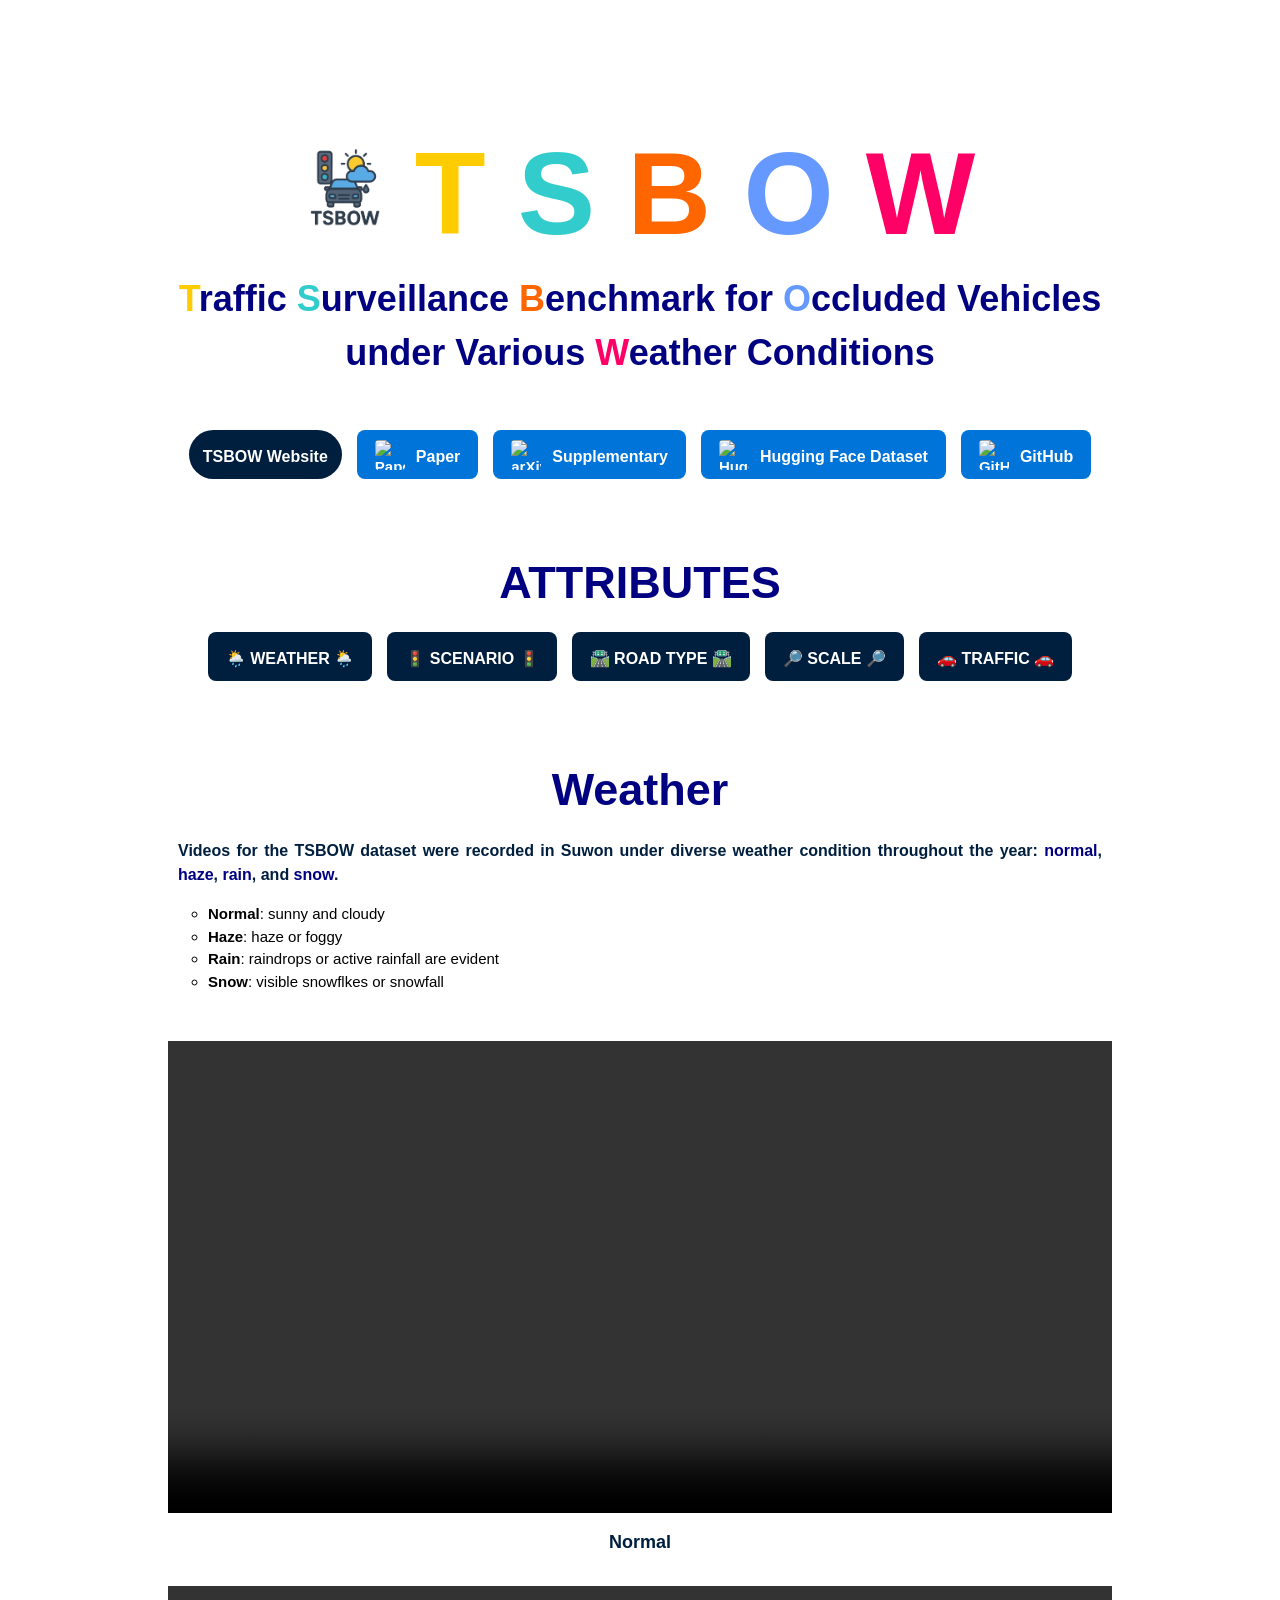
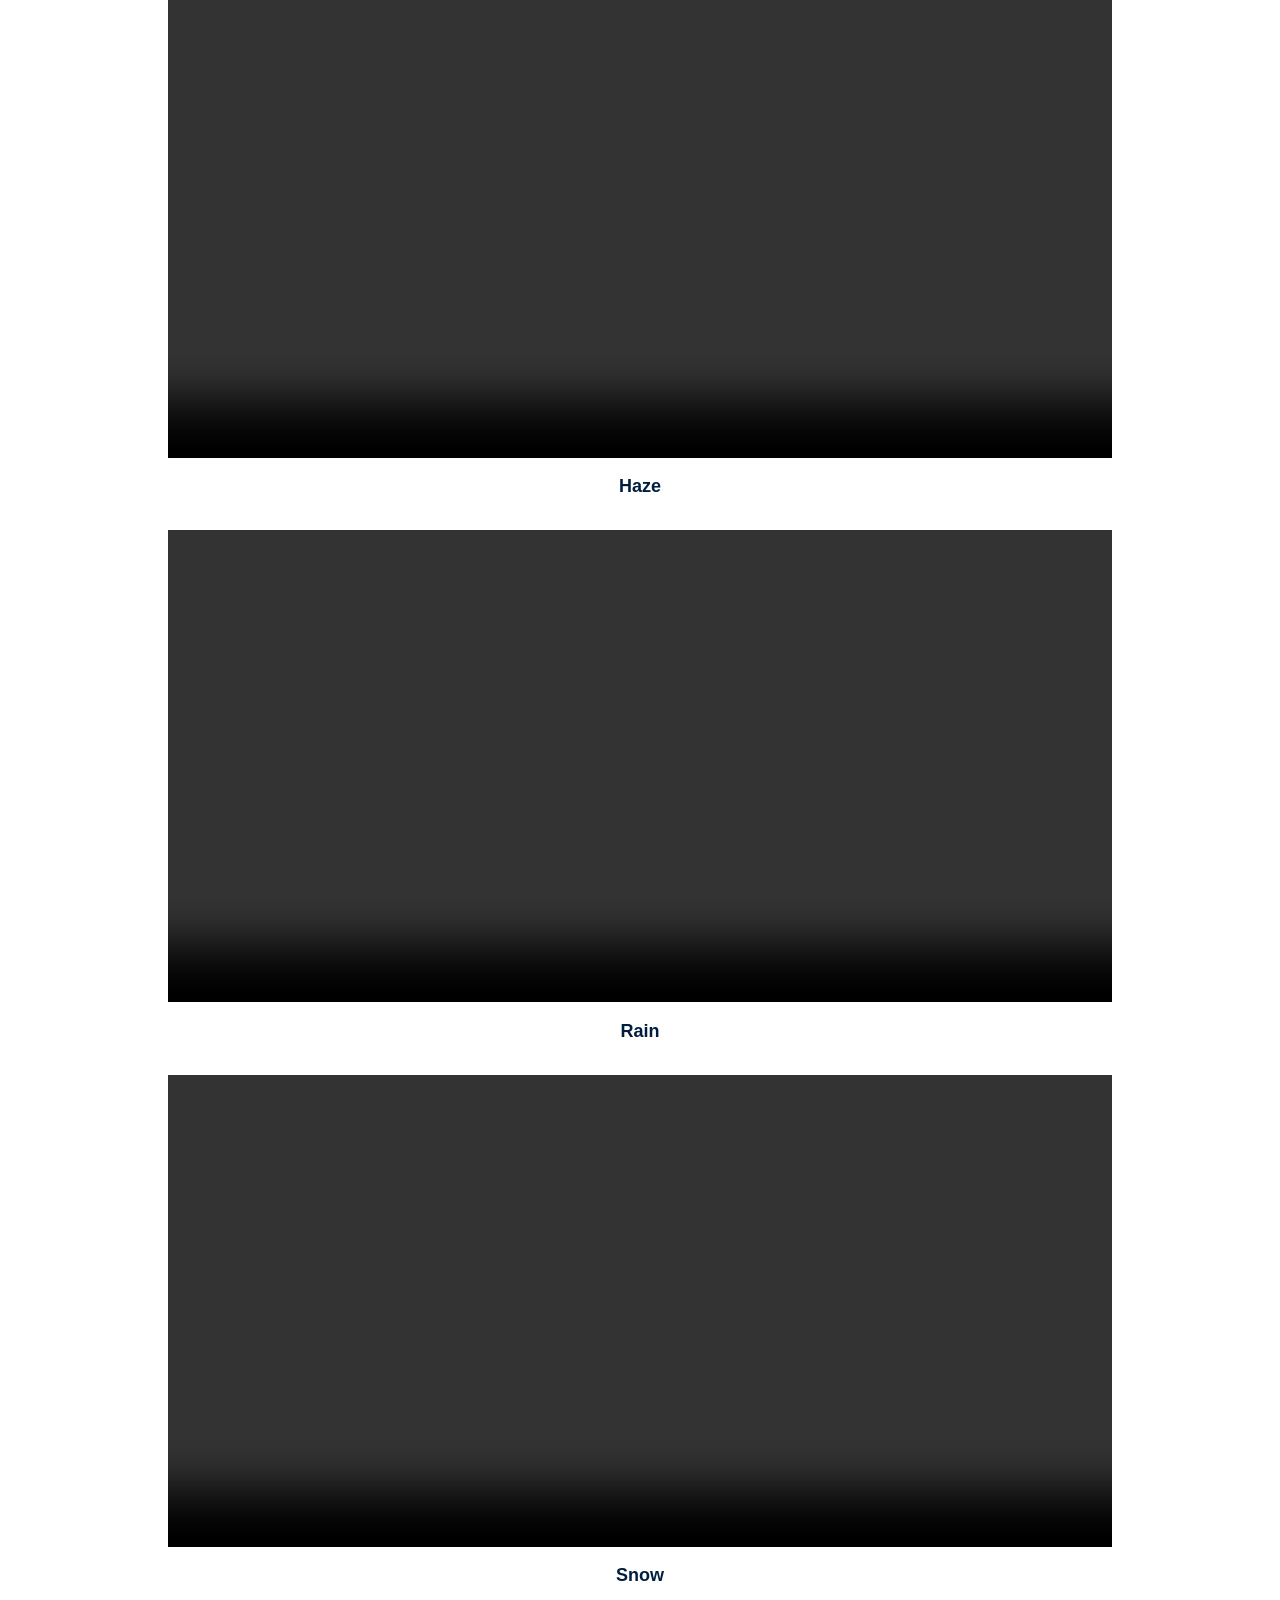
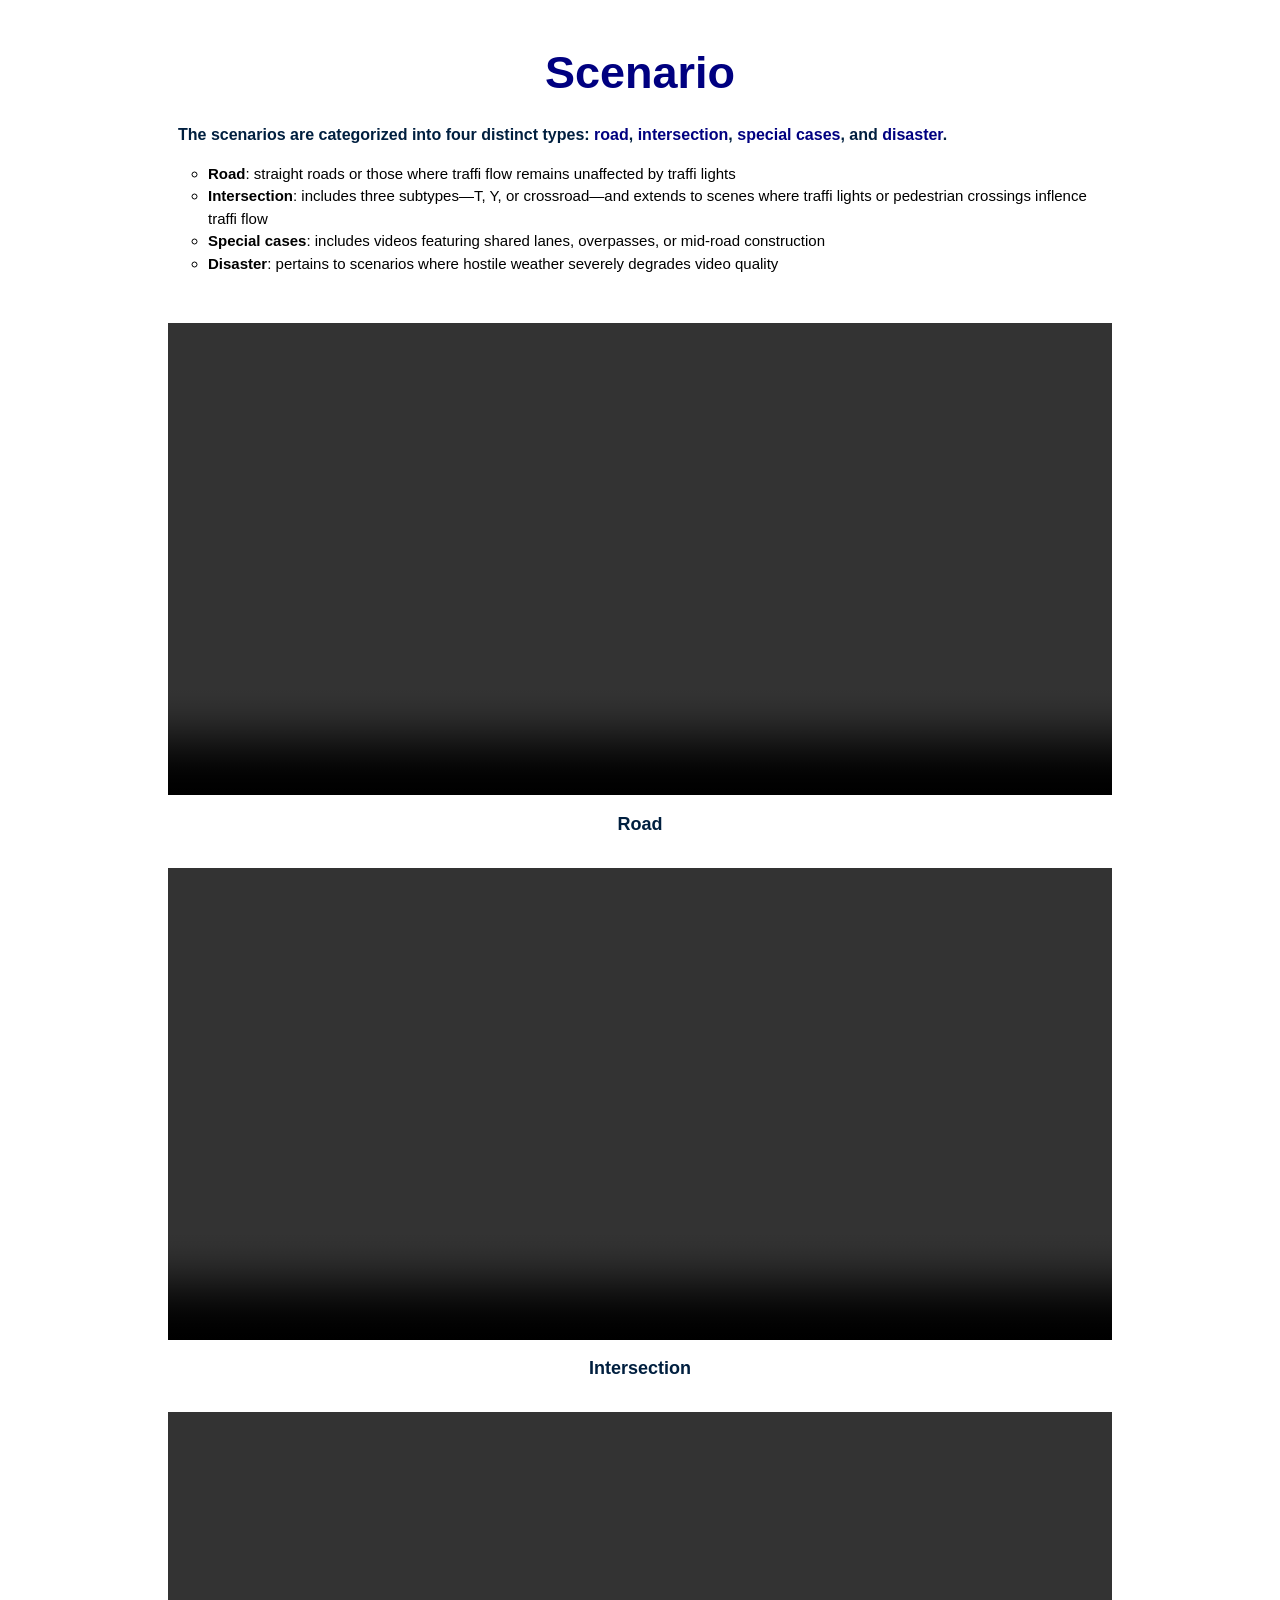
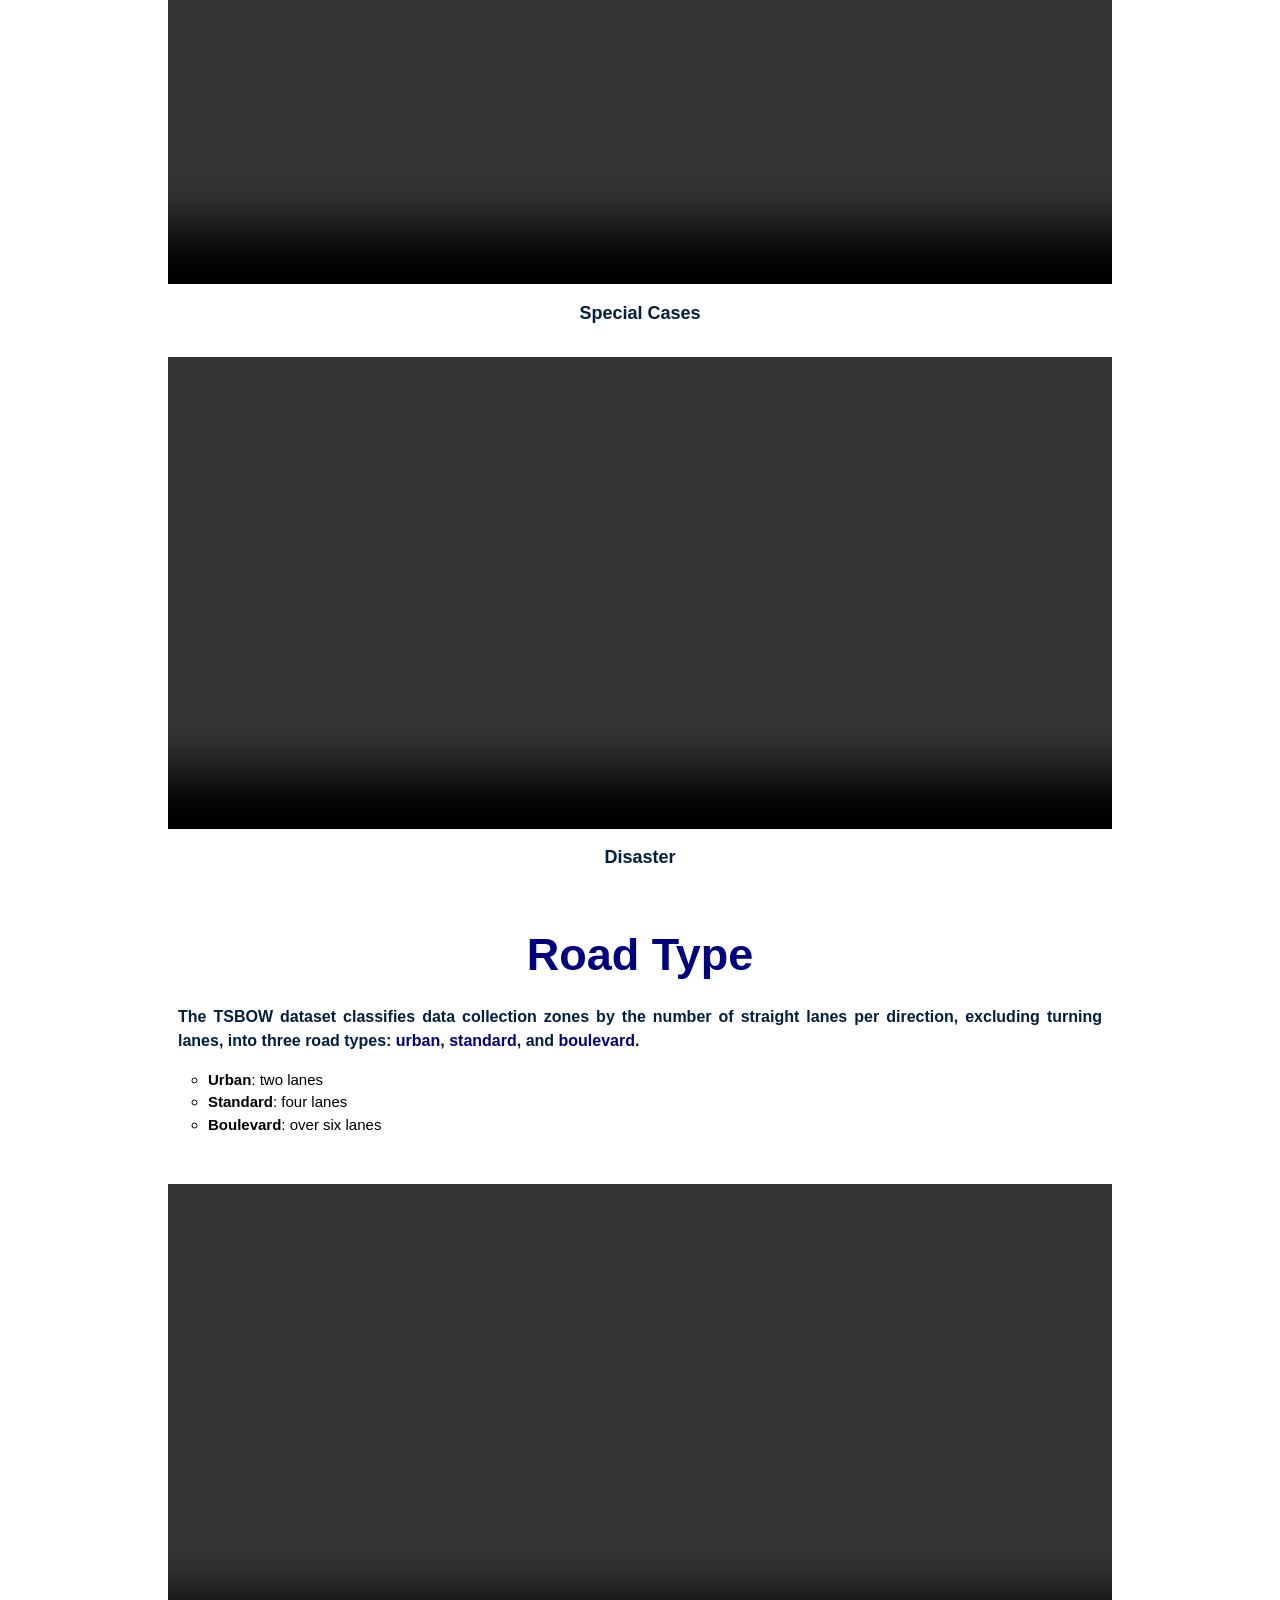
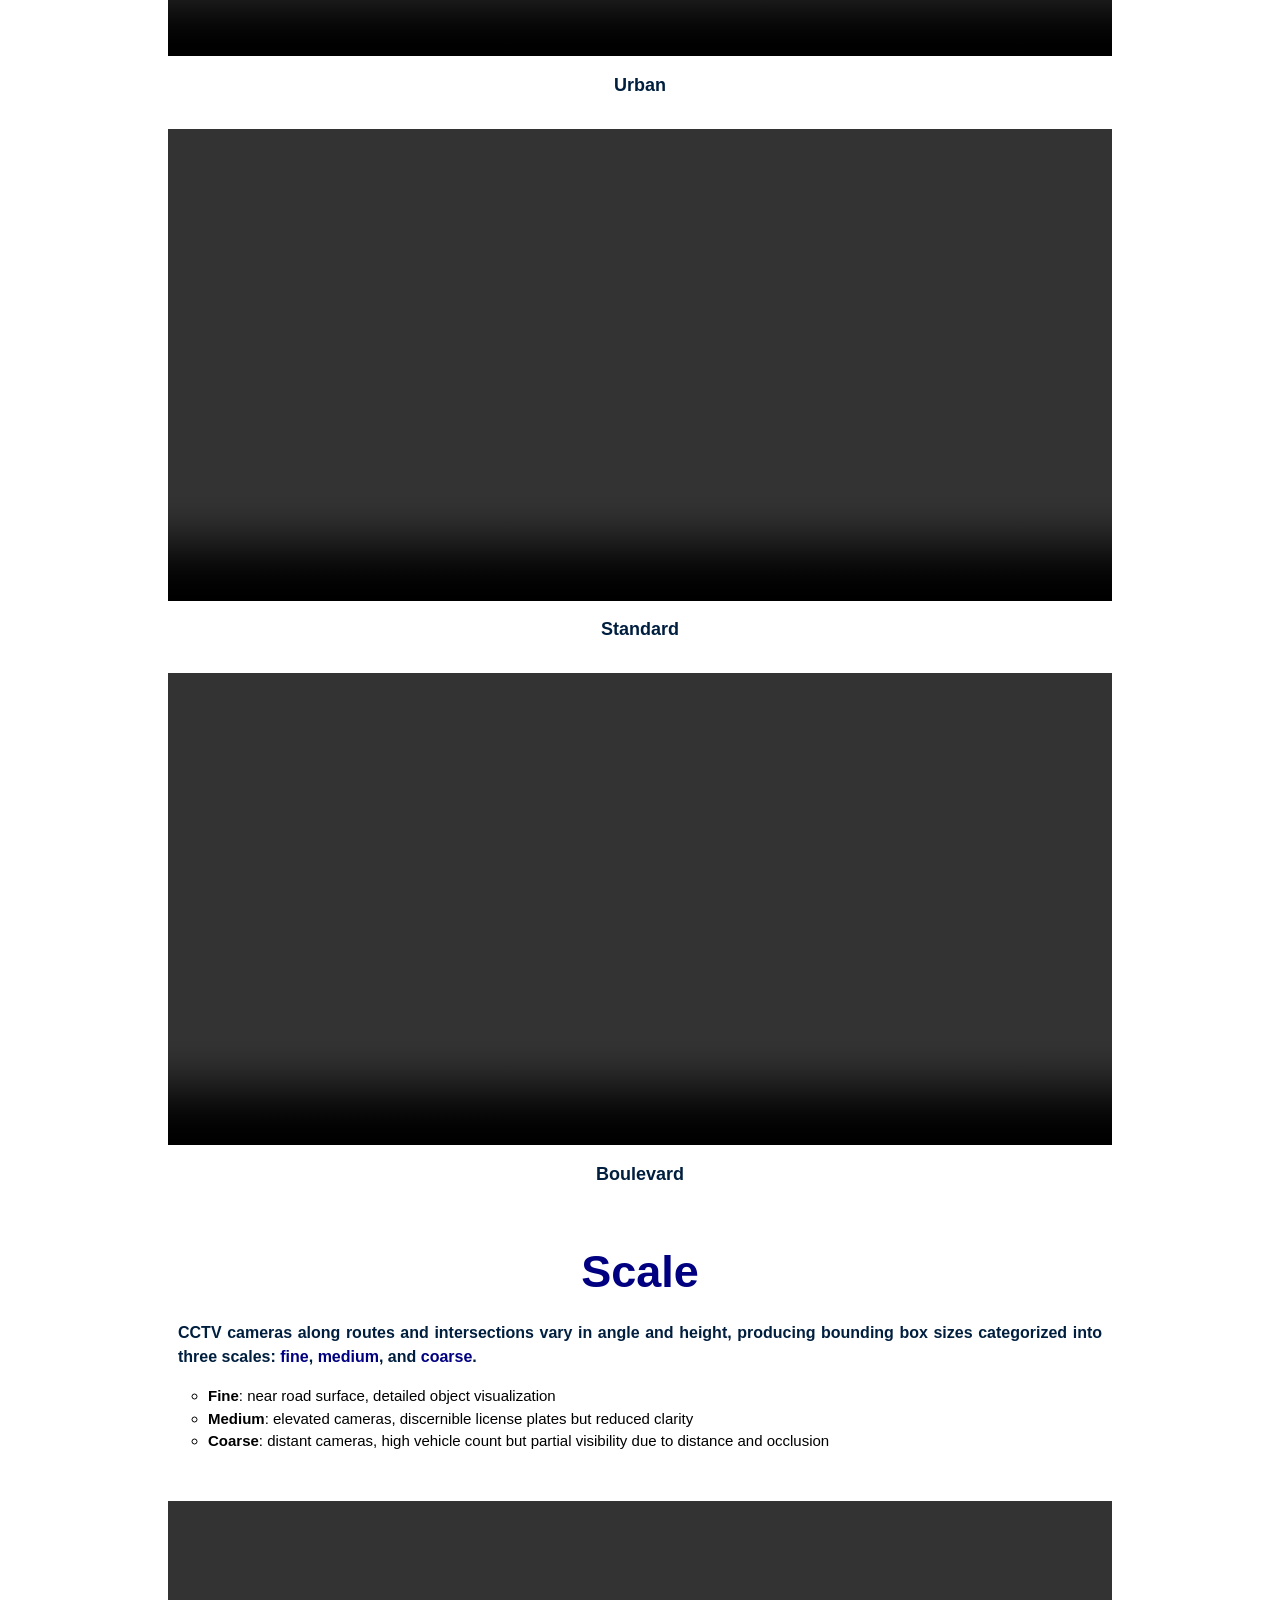
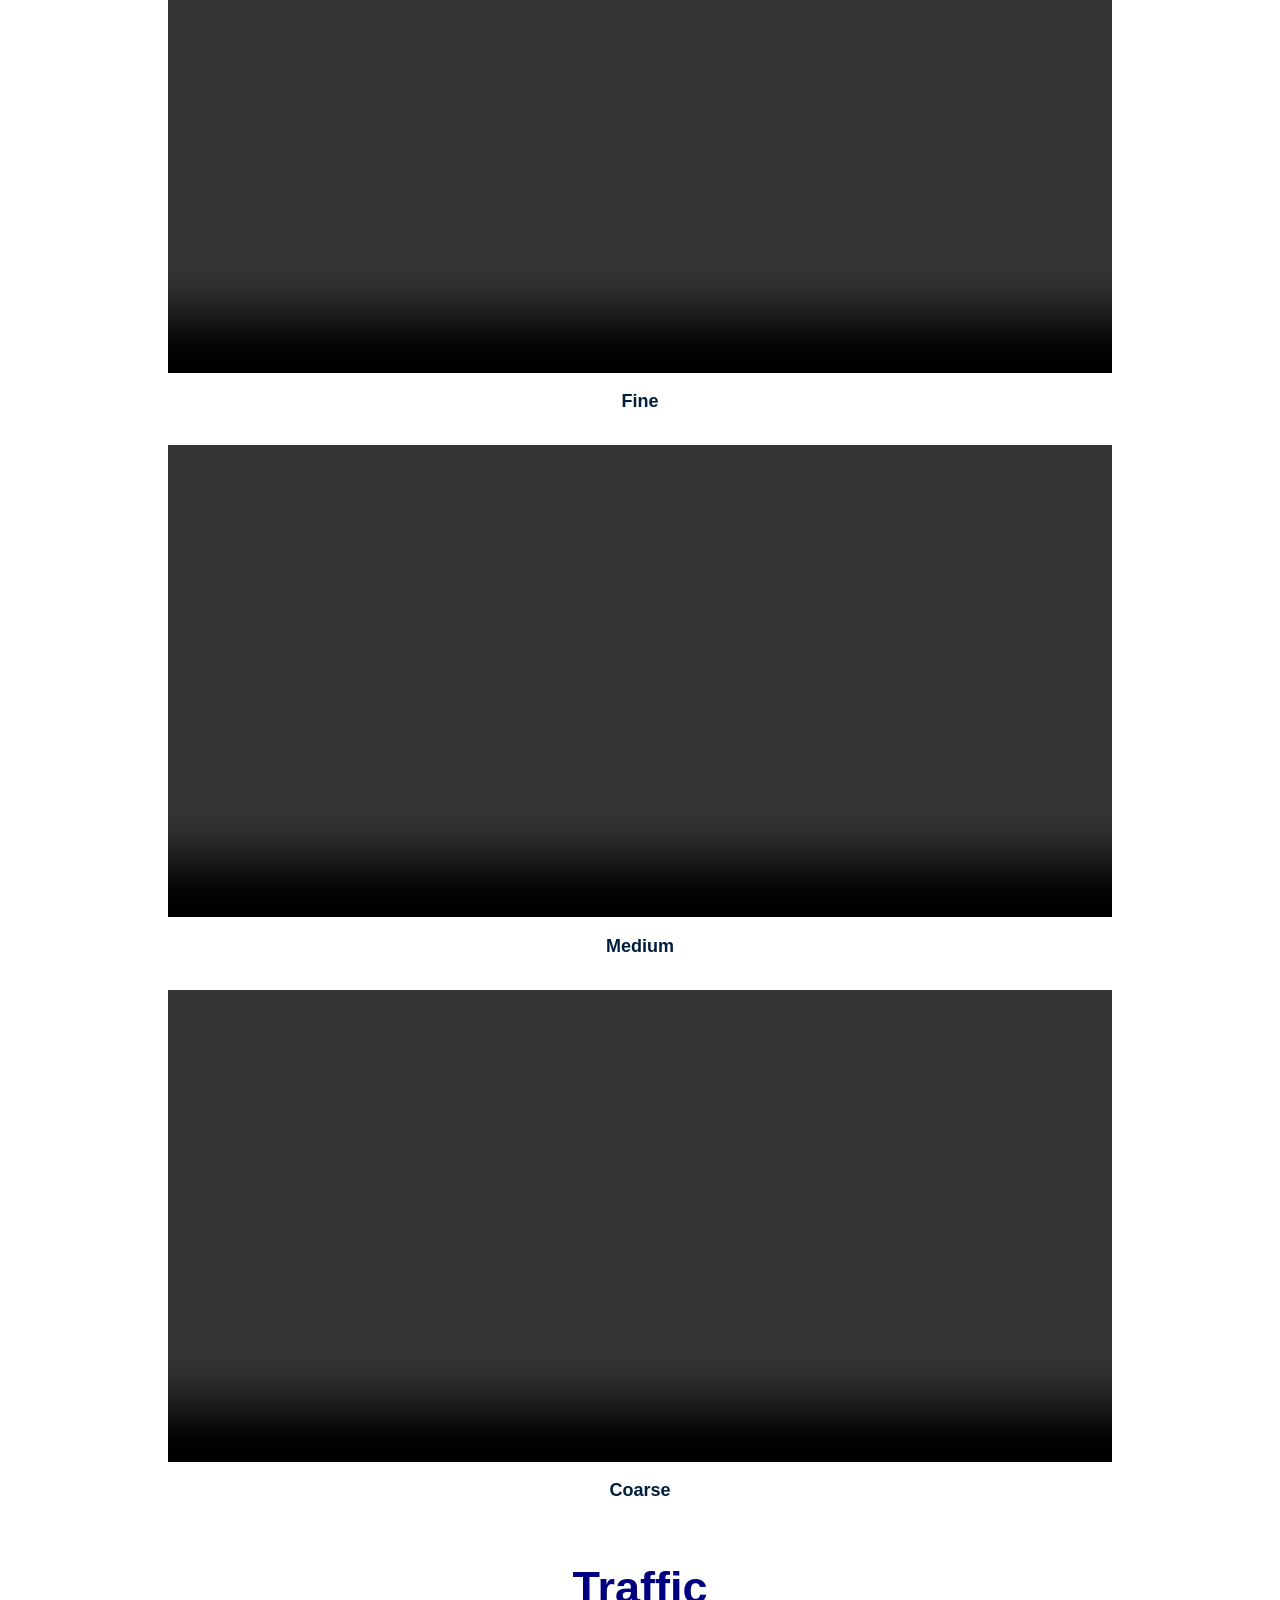
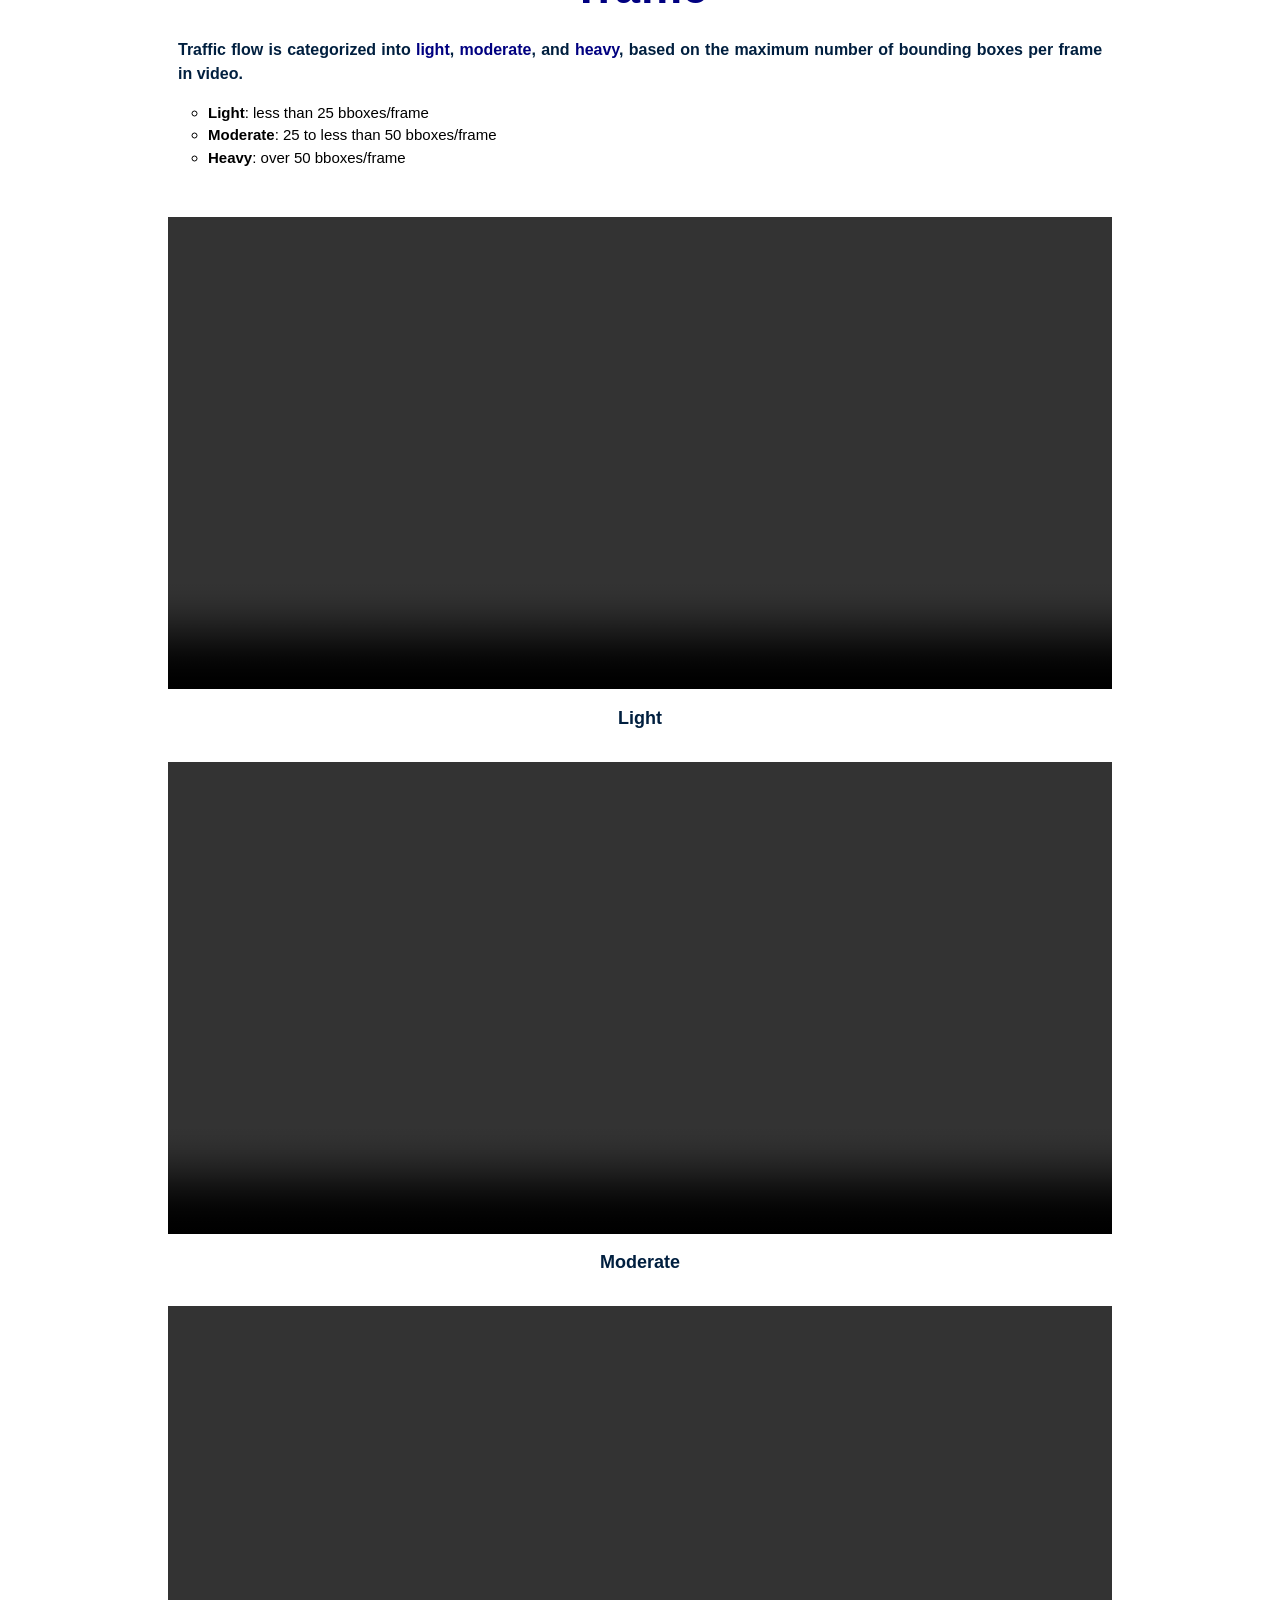
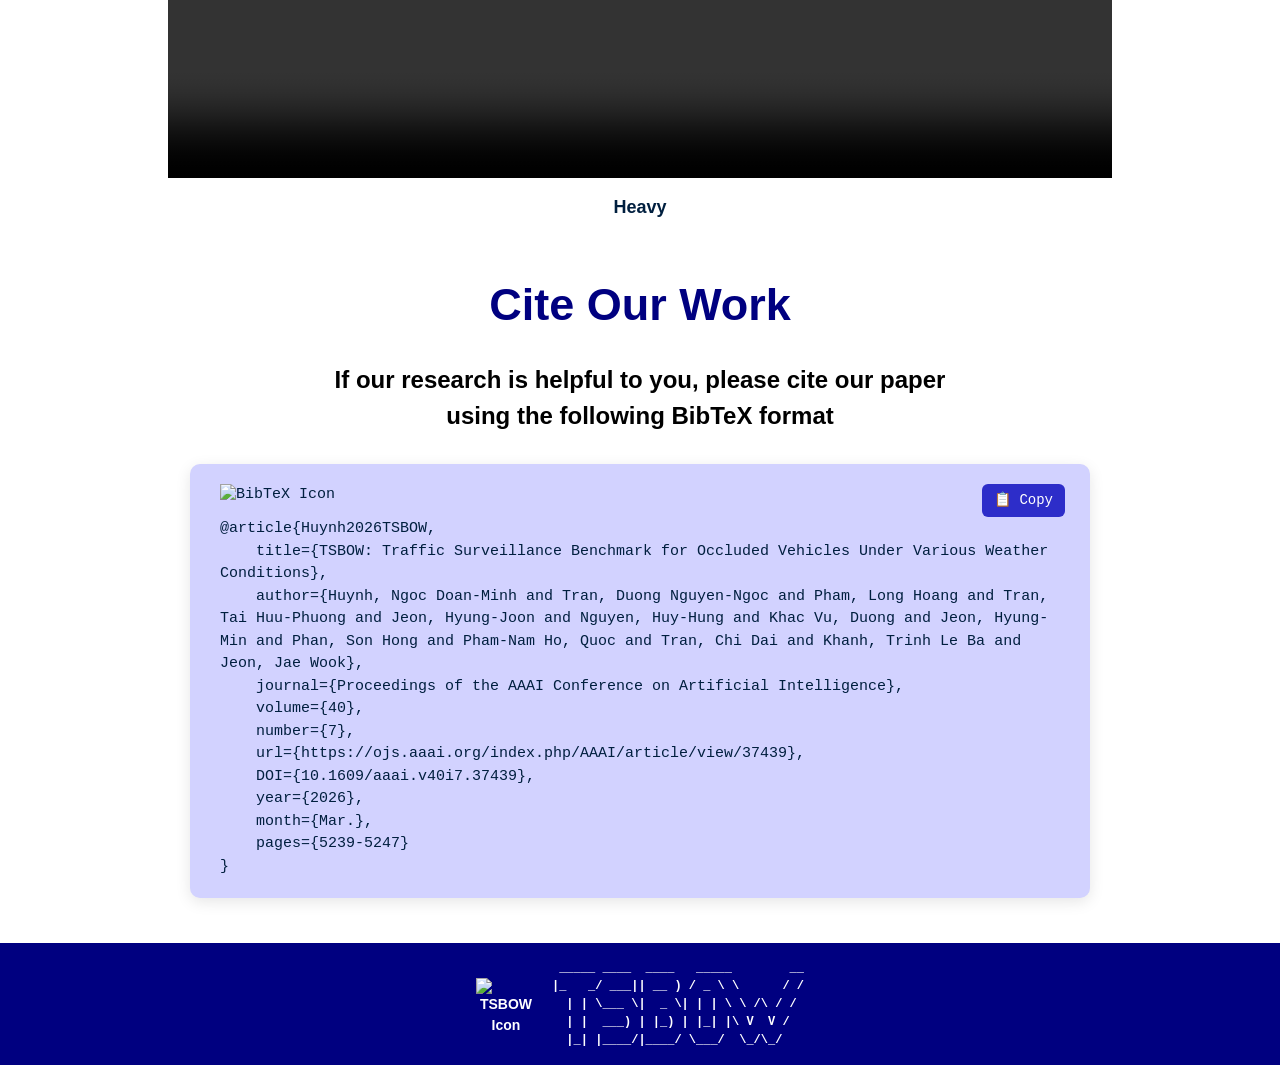
==== commit 12dafe82: "update TSBOW icons for title" ====
--- a/TSBOW_scenes.html
+++ b/TSBOW_scenes.html
@@ -158,7 +158,7 @@
                     
                     <!-- MARK: TSBOW title -->
                     <div class="w3-center" style="display: flex; align-items: center; justify-content: center; margin-top: 10px; margin-bottom: 30px;">
-                        <img src="icons/TSBOW_icon_white_BG.png" alt="TSBOW Logo" style="height:80px; margin-right:30px;">
+                        <img src="icons/TSBOW_icon_no_BG_white_border.png" alt="TSBOW Logo" style="height:80px; margin-right:30px;">
 
                         <h1 id="tsbow-title" style="margin:0; font-weight: bold; font-size:116px; line-height:1; position: relative; top:10px;">
                             <span class="sync-tsbowT" style="color: #FFCC00">T</span>
--- a/css/style.css
+++ b/css/style.css
@@ -364,15 +364,25 @@
 }
 
 .header-left .title {
-  margin: 11px;
-  margin-top: 30px;
-  /* padding: 0; */
+  margin: 0 0 0 10px;
   font-size: 45px;
   font-weight: bold;
   line-height: 45px;
   display: flex;
   align-items: center;
   height: 45px;
+}
+
+.header-right {
+  display: flex;
+  align-items: center;
+  justify-content: center;
+  gap: 24px;
+}
+
+#scrollHeader nav {
+  display: flex;
+  align-items: center;
 }
 
 
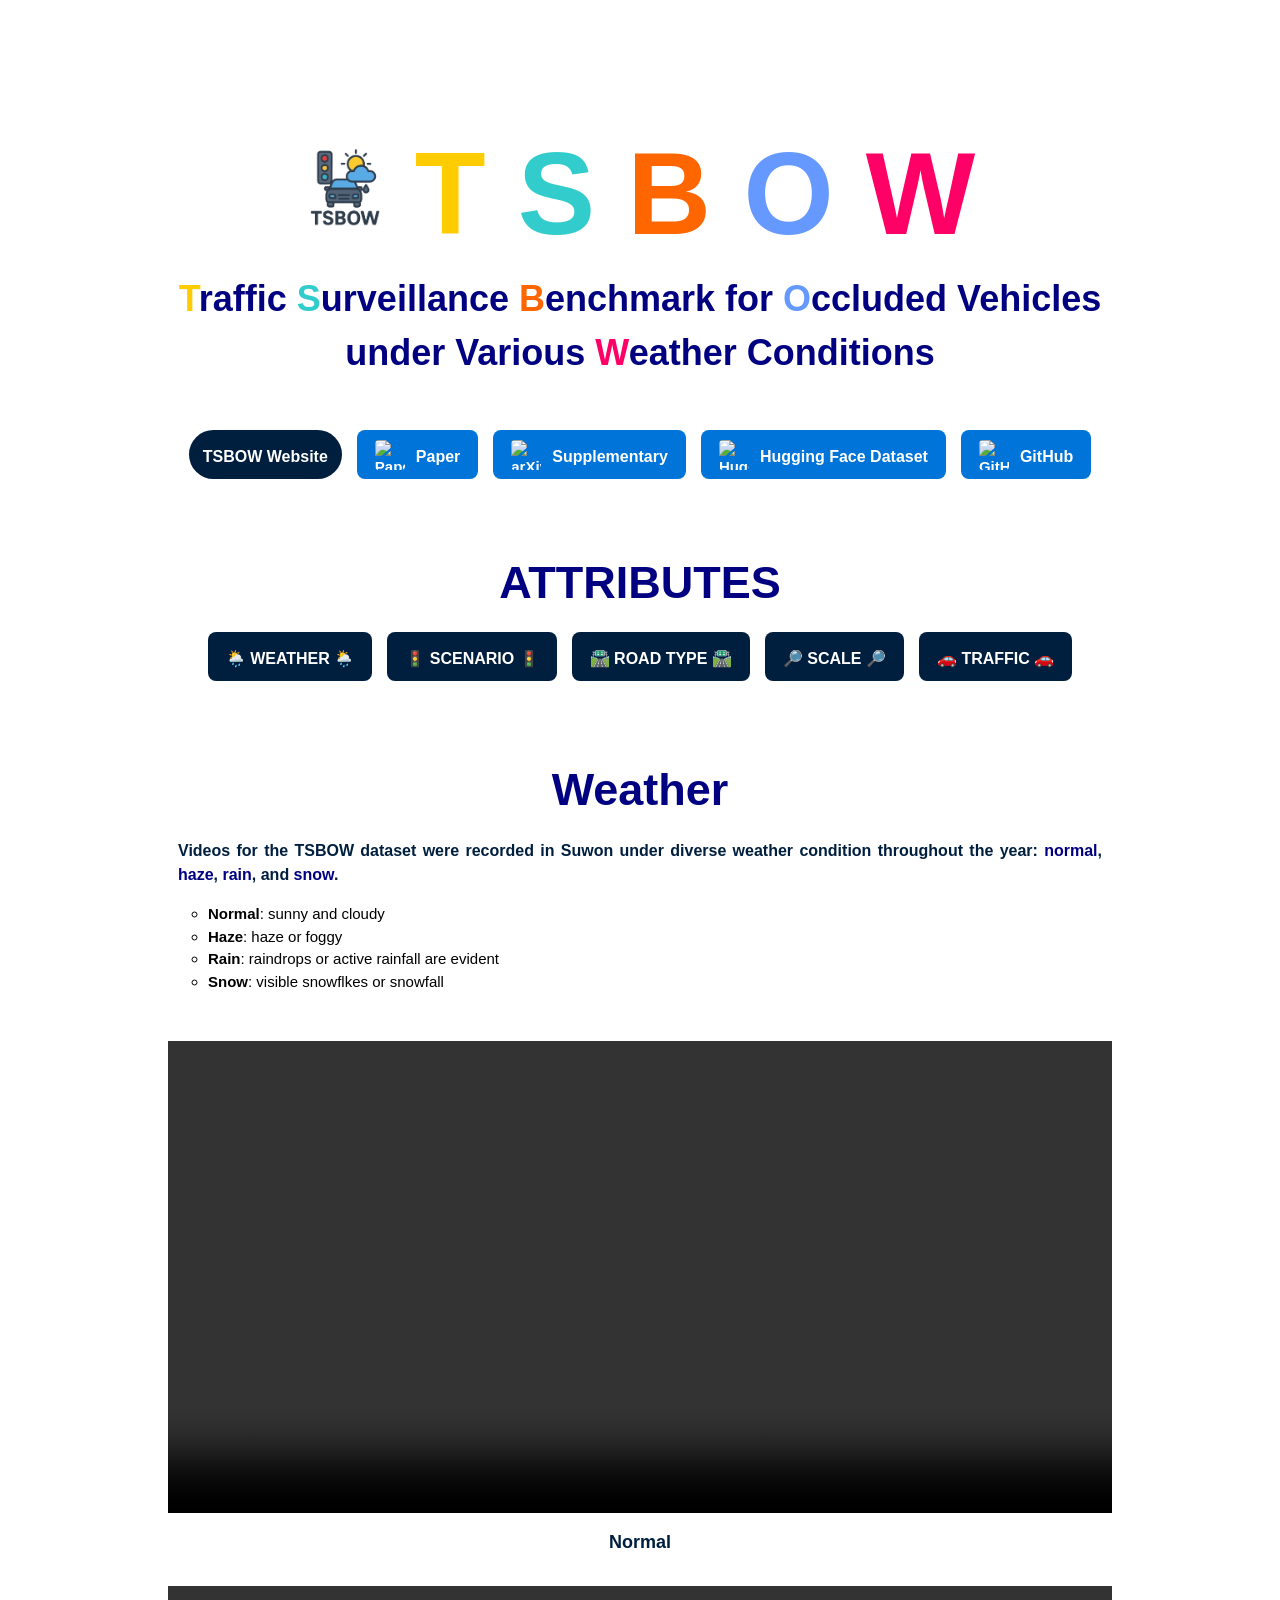
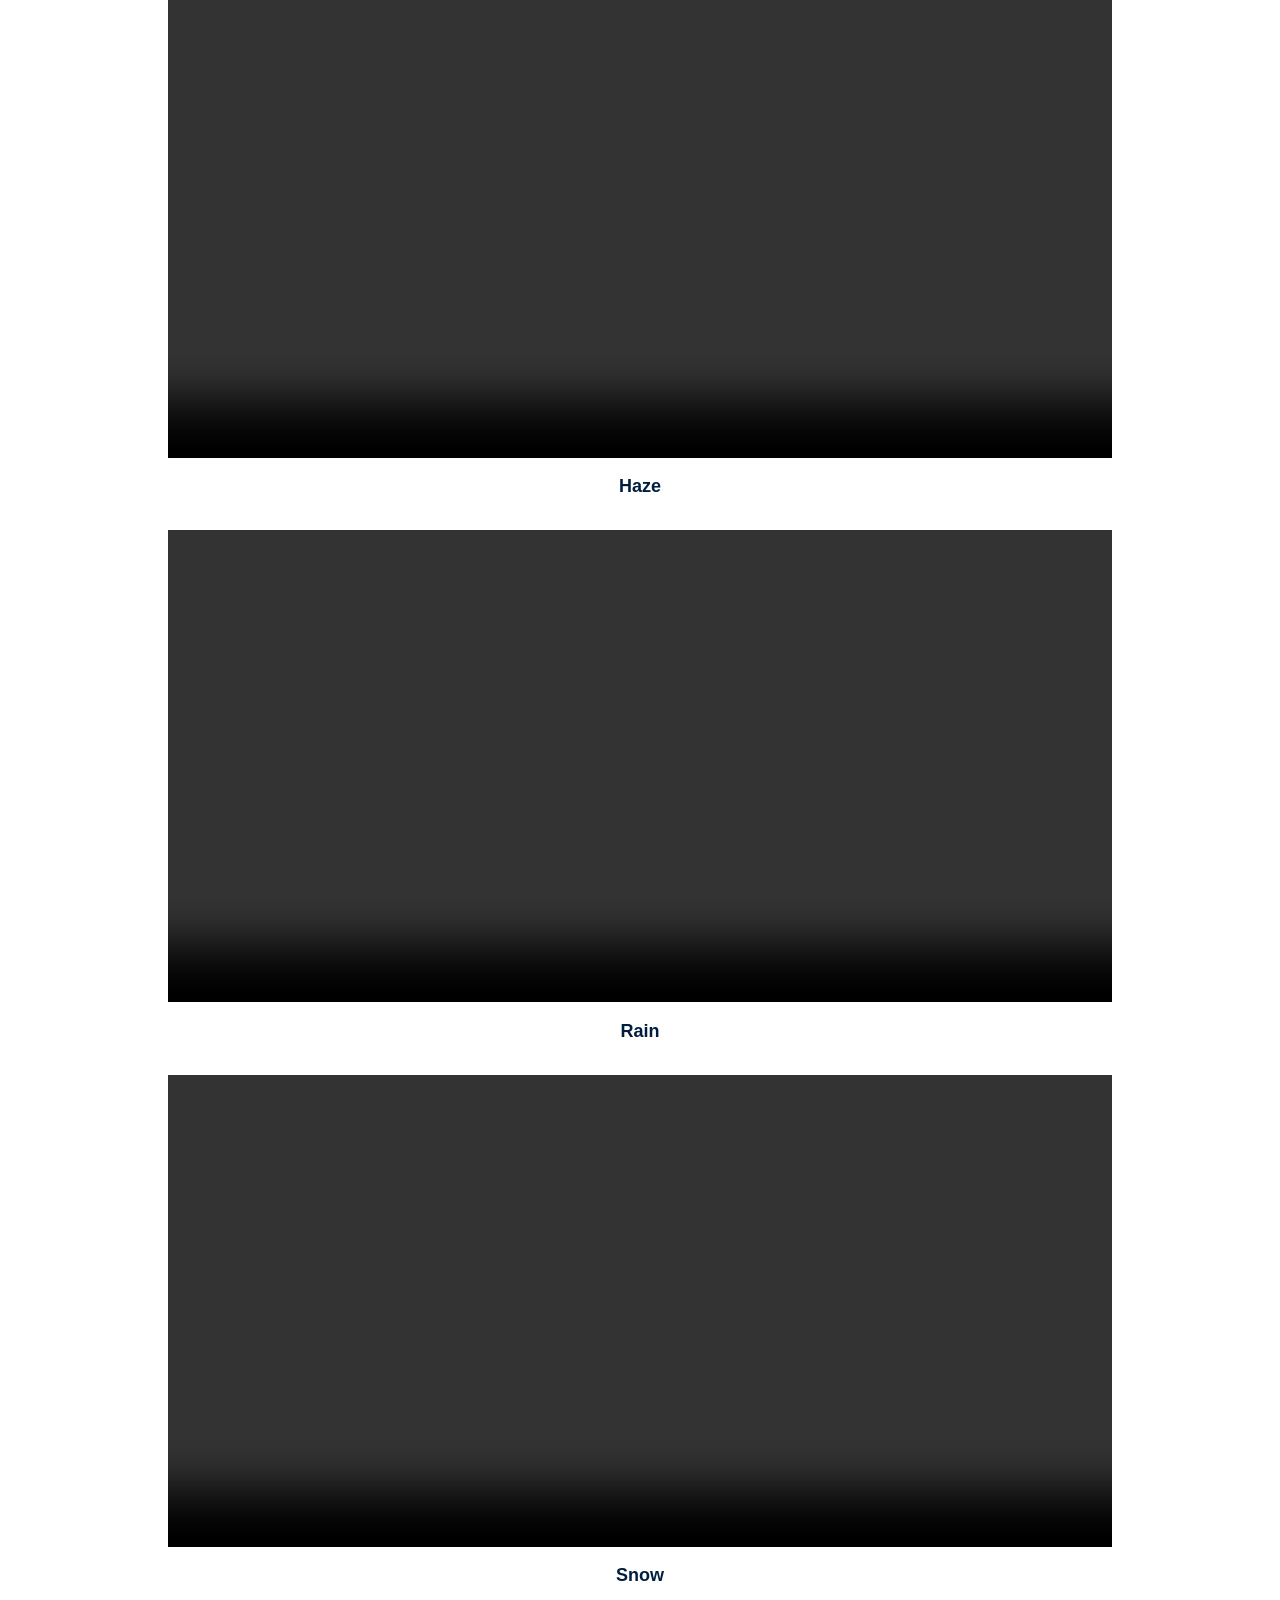
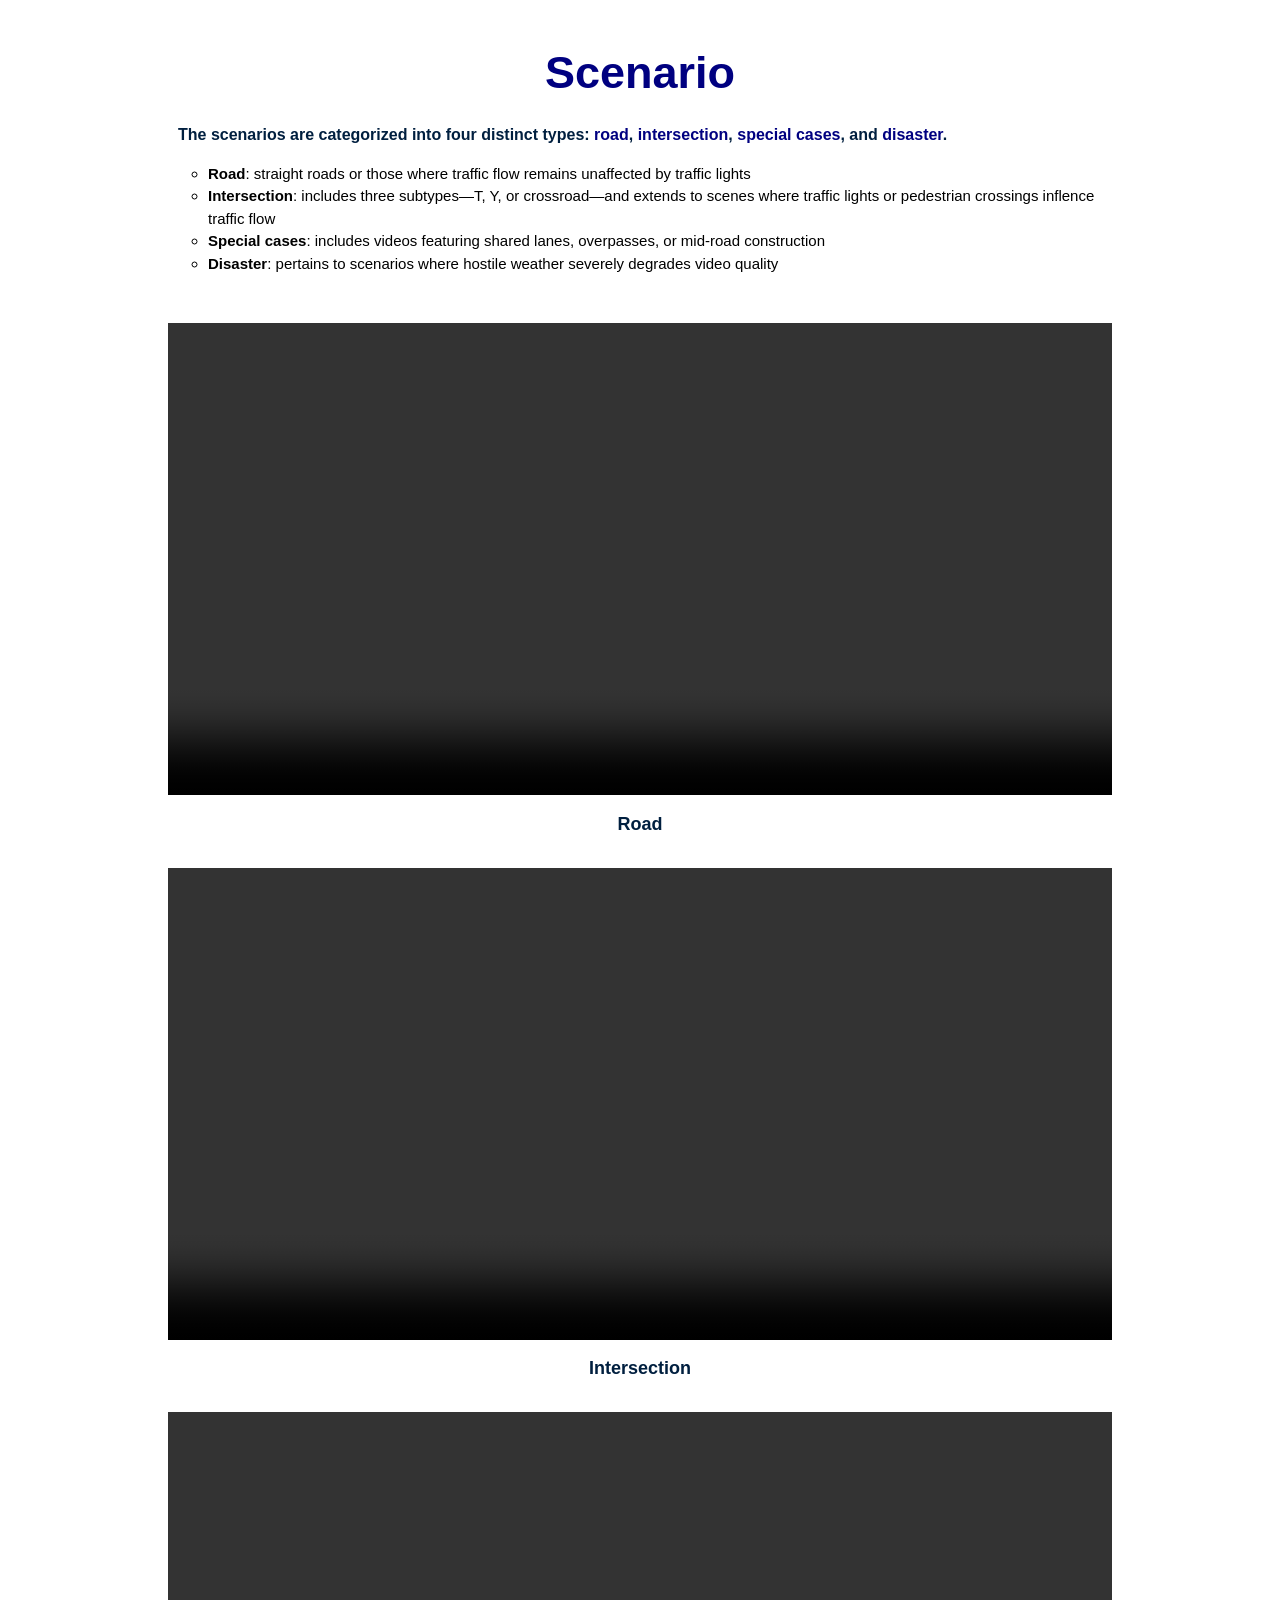
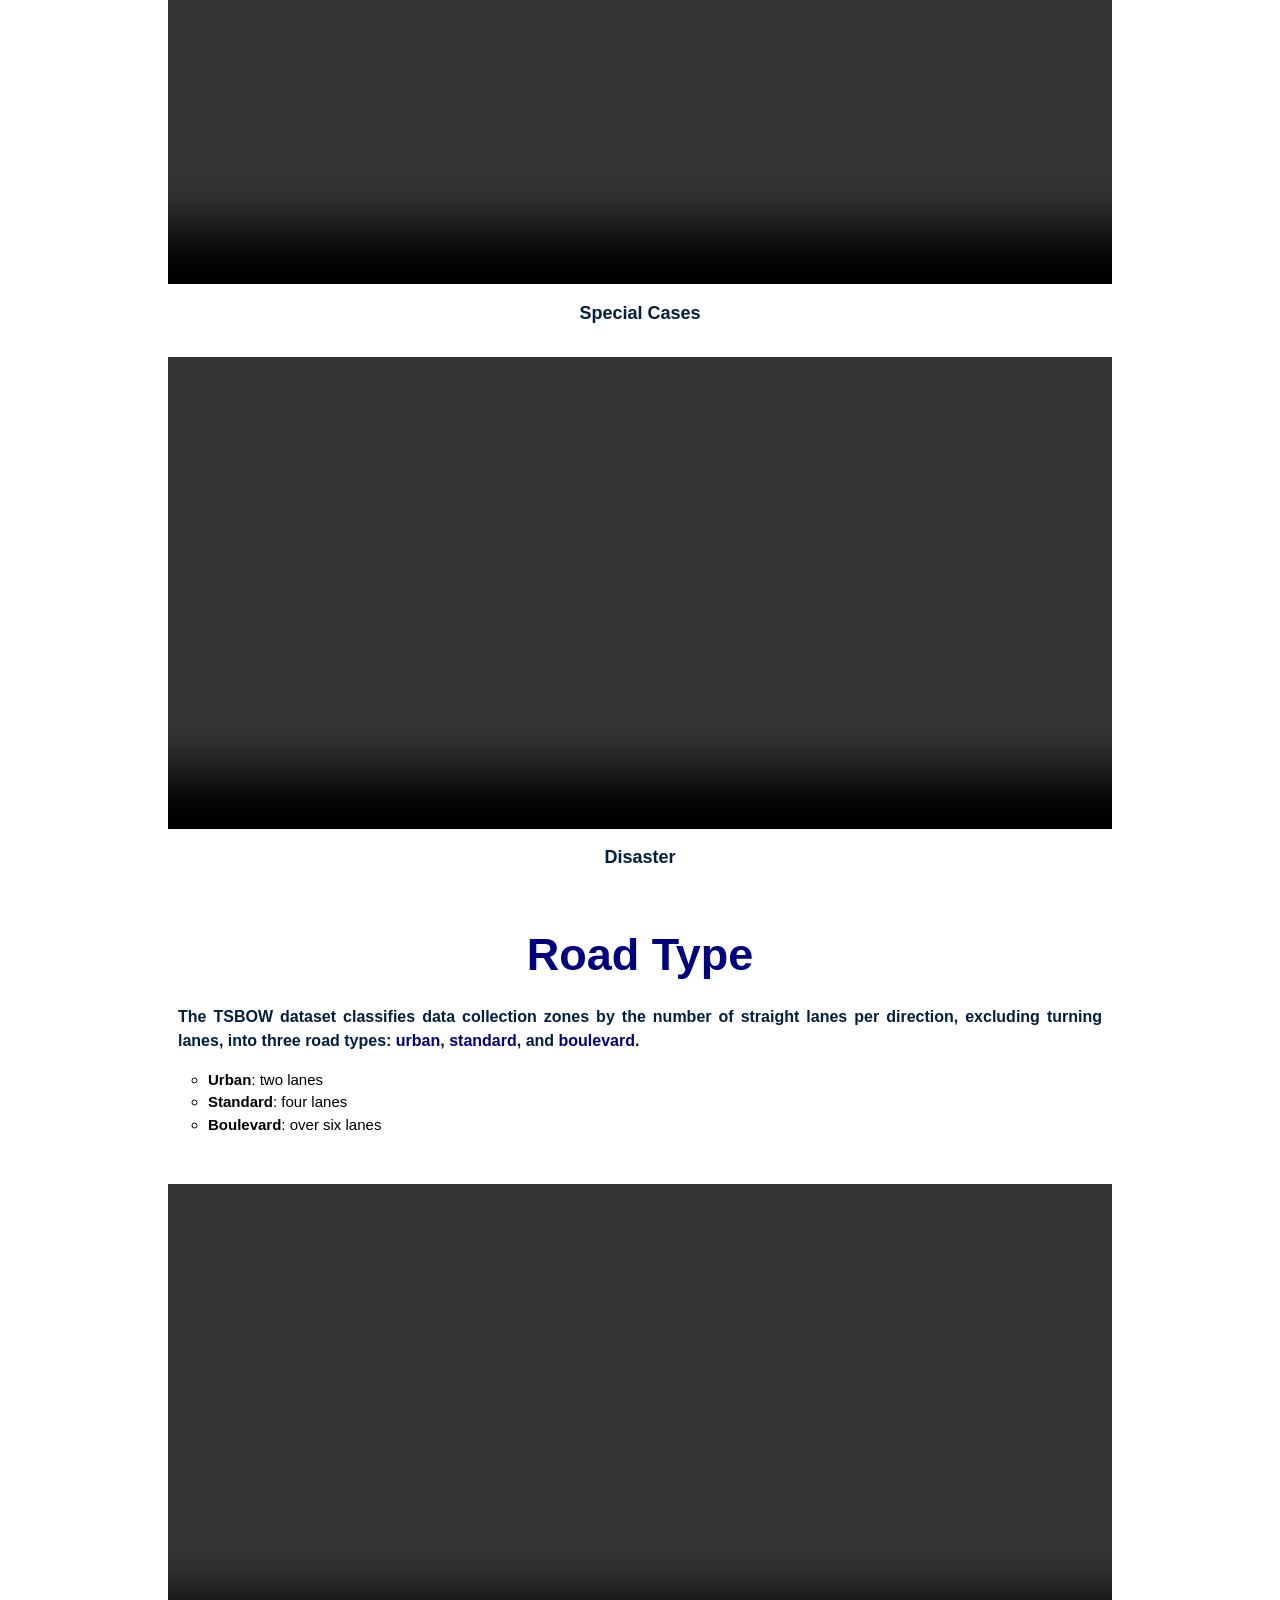
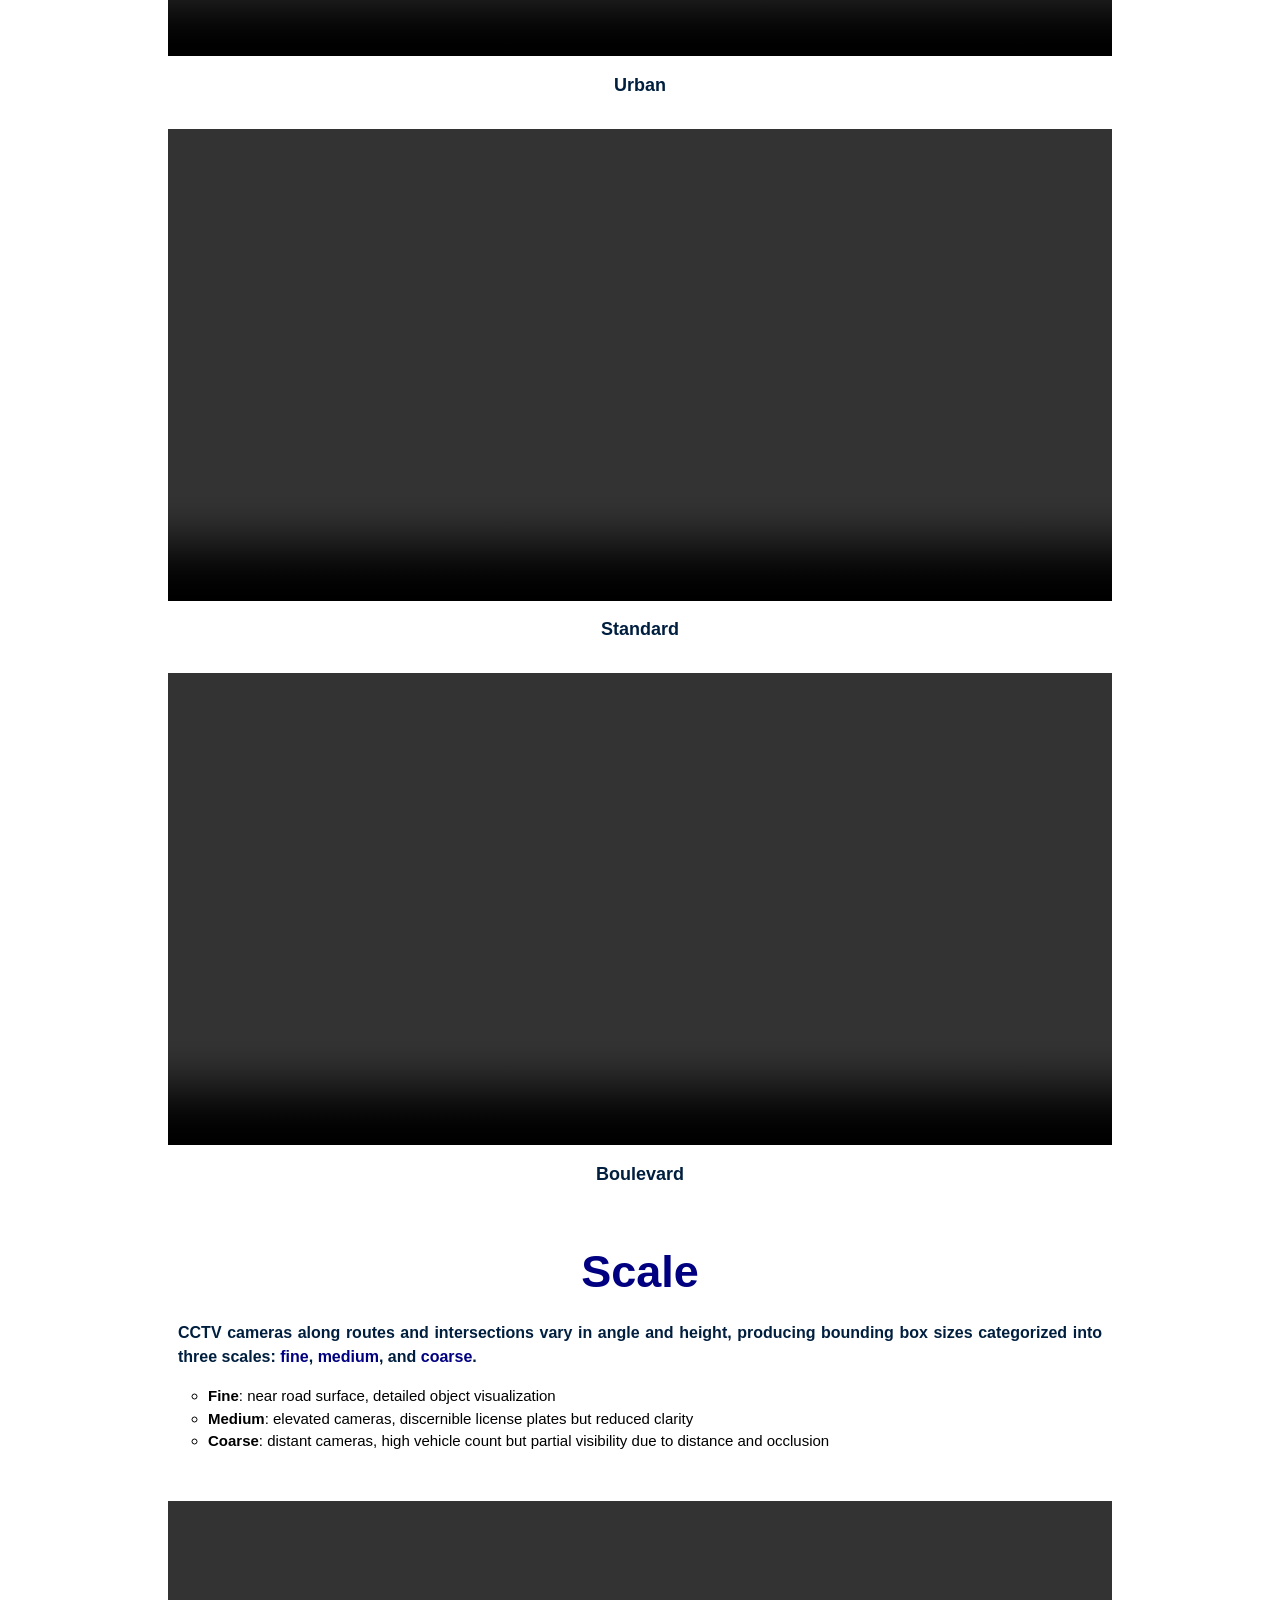
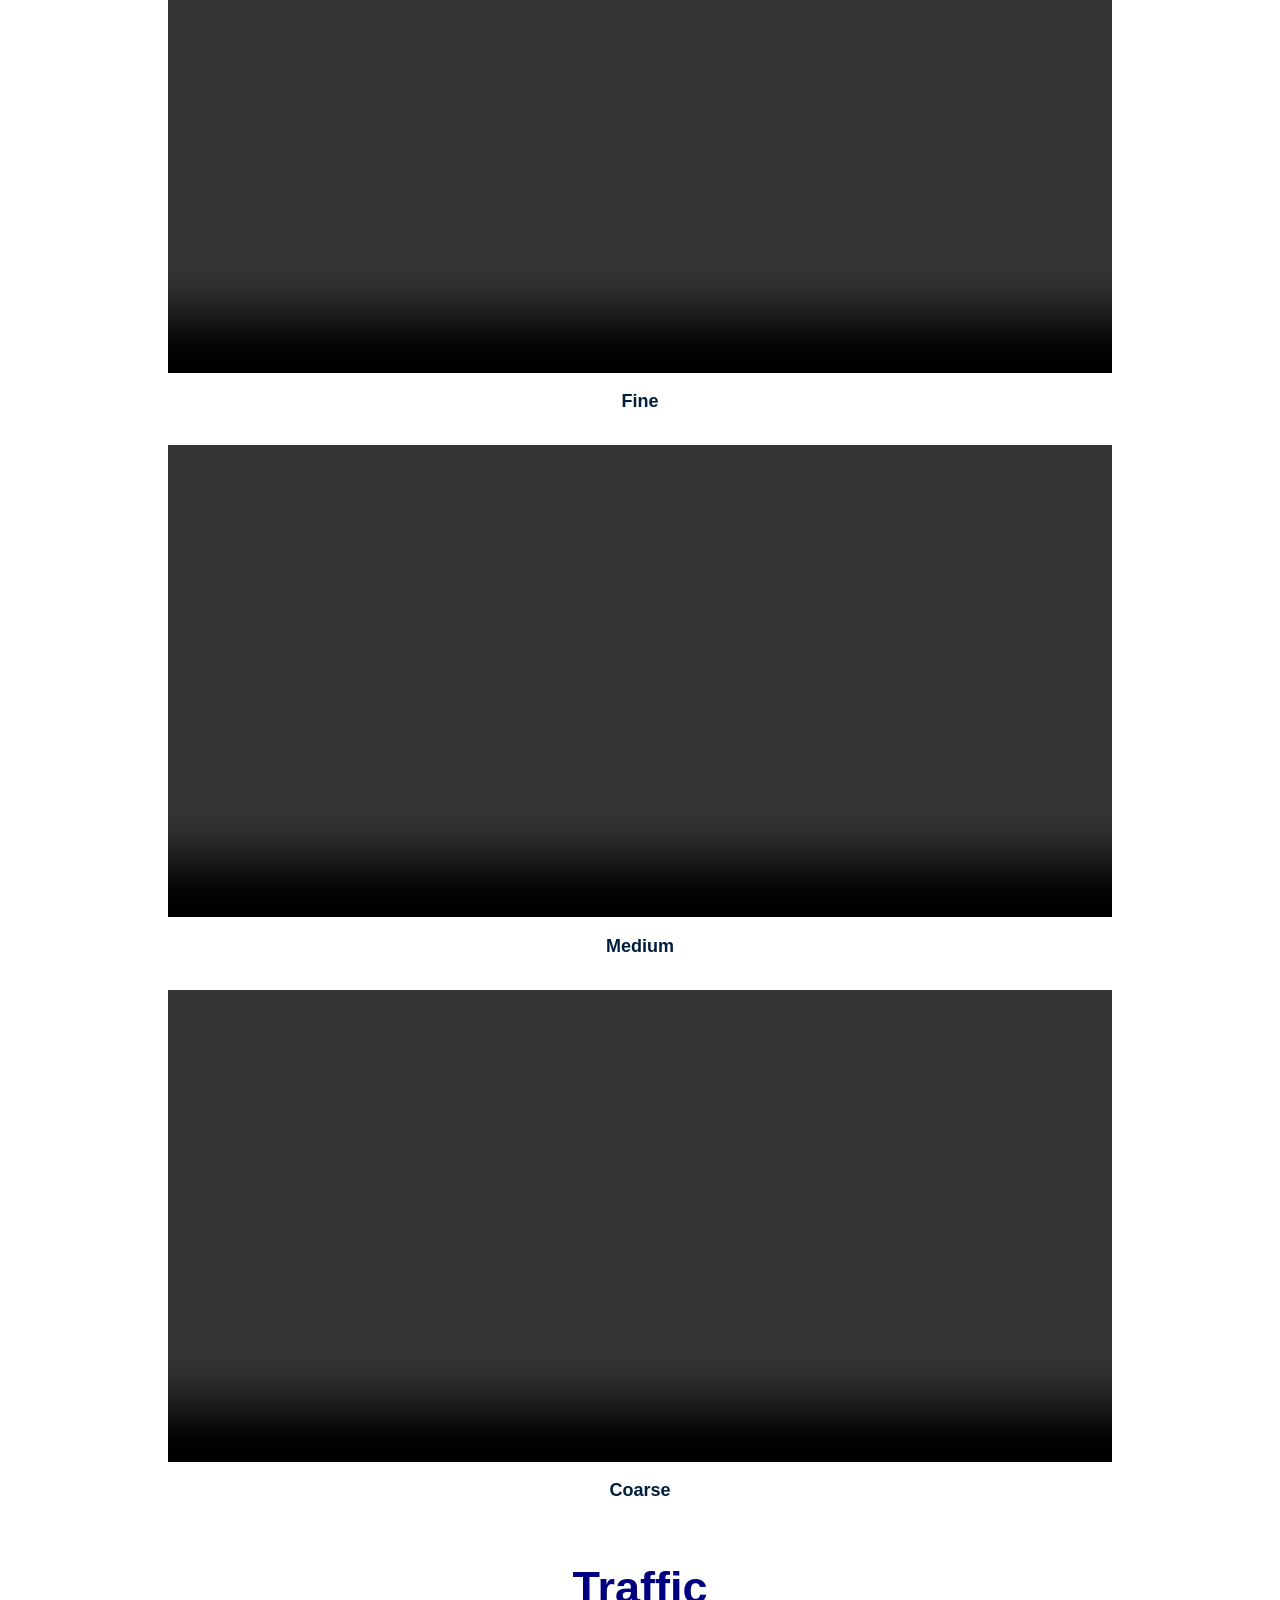
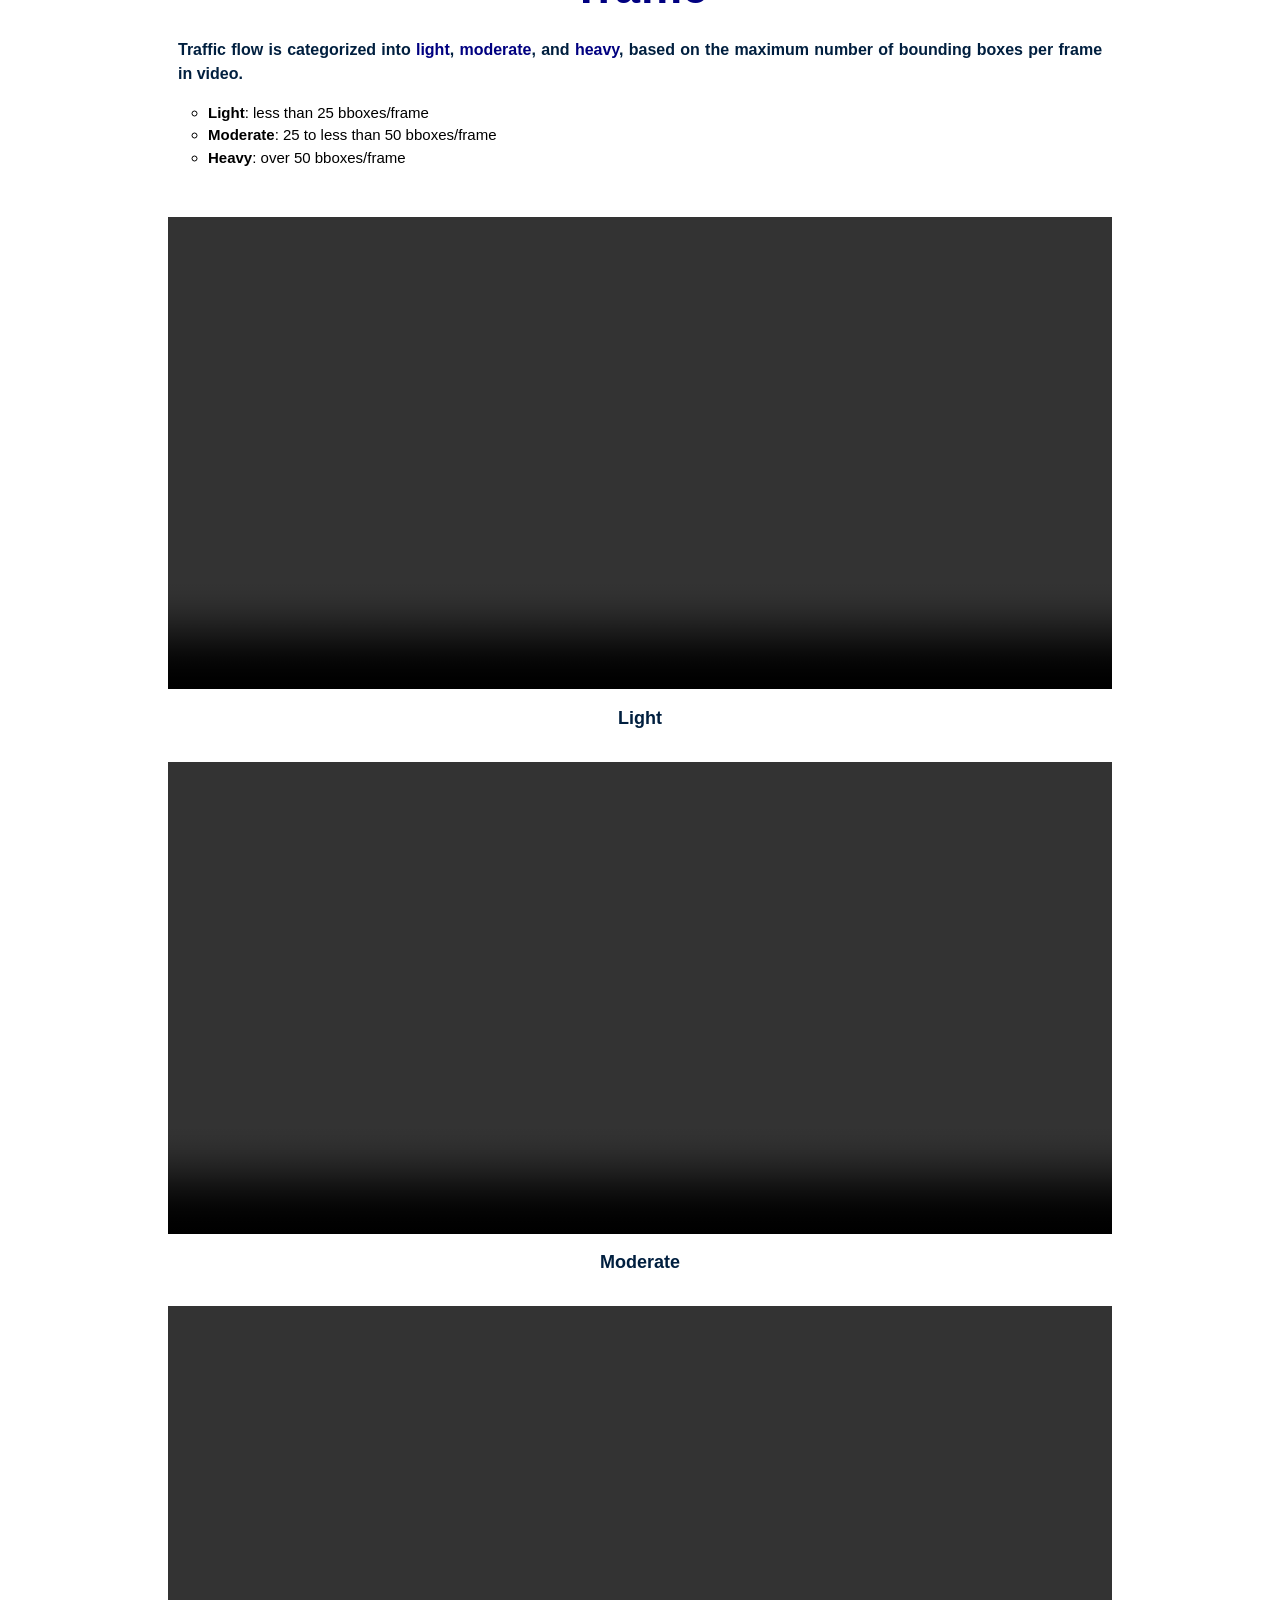
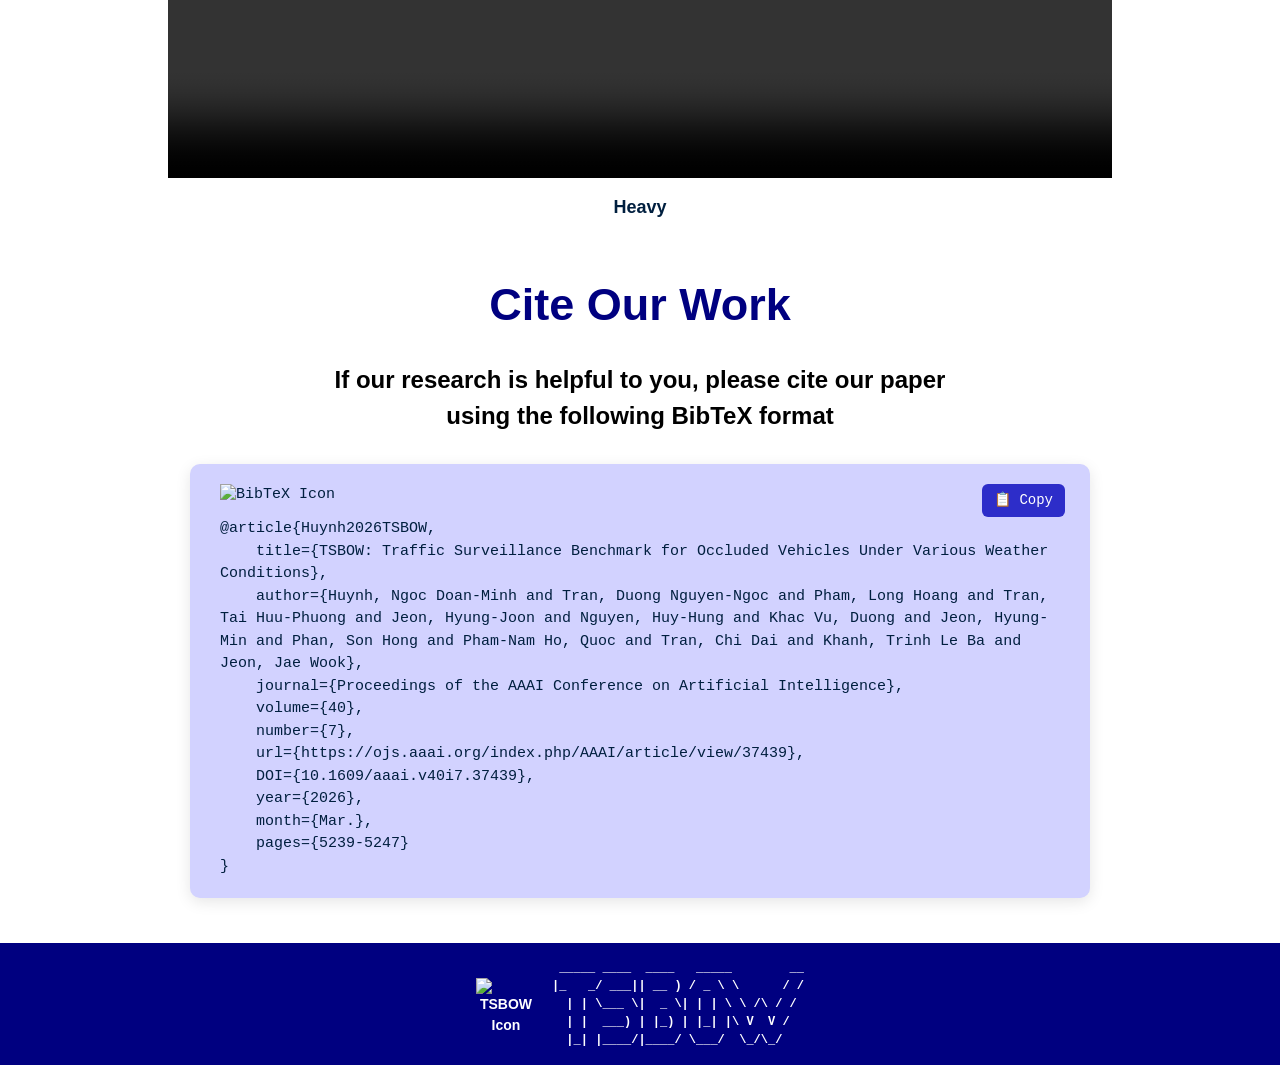
==== commit 753e211f: "update TSBOW_scenes.html: fix typing error" ====
--- a/TSBOW_scenes.html
+++ b/TSBOW_scenes.html
@@ -127,22 +127,24 @@
                 <p class="title">TSBOW</p>
             </div>
 
-            <button id="themeToggle" class="theme-toggle" type="button" aria-label="Switch to night theme" aria-pressed="false">
-                <span class="theme-switch-track">
-                    <img class="theme-switch-icon theme-switch-day" src="icons/theme_day.png" alt="" />
-                    <img class="theme-switch-icon theme-switch-night" src="icons/theme_night.png" alt="" />
-                    <span class="theme-switch-knob"></span>
-                </span>
-            </button>
-
-            <nav>
-                <a href="#weather">Weather</a>
-                <a href="#scenario">Scenario</a>
-                <a href="#roadtype">RoadType</a>
-                <a href="#scale">Scale</a>
-                <a href="#traffic">Traffic</a>
-                <a href="#citation">Citation</a>
-            </nav>
+            <div class="header-right">
+                <button id="themeToggle" class="theme-toggle" type="button" aria-label="Switch to night theme" aria-pressed="false">
+                    <span class="theme-switch-track">
+                        <img class="theme-switch-icon theme-switch-day" src="icons/theme_day.png" alt="" />
+                        <img class="theme-switch-icon theme-switch-night" src="icons/theme_night.png" alt="" />
+                        <span class="theme-switch-knob"></span>
+                    </span>
+                </button>
+
+                <nav>
+                    <a href="#weather">Weather</a>
+                    <a href="#scenario">Scenario</a>
+                    <a href="#roadtype">RoadType</a>
+                    <a href="#scale">Scale</a>
+                    <a href="#traffic">Traffic</a>
+                    <a href="#citation">Citation</a>
+                </nav>
+            </div>
         </header>
         <!-- End of Header -->
 
@@ -340,8 +342,8 @@
                                 </b>
 
                                 <ul style="list-style-type:circle;">
-                                    <li><b>Road</b>:  straight roads or those where traffi flow remains unaffected by traffi lights</li>
-                                    <li><b>Intersection</b>: includes three subtypes—T, Y, or crossroad—and extends to scenes where traffi lights or pedestrian crossings inflence traffi flow</li>
+                                    <li><b>Road</b>:  straight roads or those where traffic flow remains unaffected by traffic lights</li>
+                                    <li><b>Intersection</b>: includes three subtypes—T, Y, or crossroad—and extends to scenes where traffic lights or pedestrian crossings inflence traffic flow</li>
                                     <li><b>Special cases</b>: includes videos featuring shared lanes, overpasses, or mid-road construction</li>
                                     <li><b>Disaster</b>: pertains to scenarios where hostile weather severely degrades video quality</li>
                                 </ul>
--- a/css/style.css
+++ b/css/style.css
@@ -205,47 +205,259 @@
 /* MARK: Download */
 
 .download-section {
-  display: flex;
-  flex-direction: column;
-  gap: 30px;
-  margin-top: 40px;
-  margin-bottom: 40px;
-}
+    display: flex;
+    flex-direction: column;
+    gap: 42px;
+    max-width: 1100px;
+    margin: 40px auto;
+    padding: 0 20px;
+}
+
+.download-group {
+    width: 100%;
+    text-align: left;
+}
+
+.download-group--subsets {
+    padding-top: 32px;
+    border-top: 1px solid #d9dee8;
+}
+
+.download-group-header {
+    margin-bottom: 18px;
+}
+
+.download-group-label {
+    display: block;
+    margin-bottom: 6px;
+    color: #5c6ac4;
+    font-size: 0.78rem;
+    font-weight: 800;
+    letter-spacing: 0.1em;
+    text-transform: uppercase;
+}
+
+.download-group-header h2 {
+    margin: 0 0 8px;
+    color: #001f3f;
+    font-size: 1.8rem;
+    font-weight: 800;
+}
+
+.download-group-header p {
+    max-width: 760px;
+    margin: 0;
+    color: #536174;
+    font-size: 1rem;
+    line-height: 1.6;
+}
+
+
+/* General download card */
 
 .download-item {
-  /* background: #f8f9fa; */
-  border: 2px solid #e0e0e0;
-  border-radius: 12px;
-  padding: 30px;
-  transition: all 0.3s ease;
+    border: 2px solid #d9dee8;
+    border-radius: 14px;
+    padding: 26px;
+    background: #ffffff;
+    transition:
+        border-color 0.25s ease,
+        box-shadow 0.25s ease,
+        transform 0.25s ease;
 }
 
 .download-item:hover {
-  border-color: #000080;
-  box-shadow: 0 4px 12px rgba(0, 0, 128, 0.15);
-  transform: translateY(-2px);
+    transform: translateY(-3px);
+    border-color: #5c6ac4;
+    box-shadow: 0 8px 20px rgba(0, 31, 63, 0.12);
+}
+
+
+/* Main dataset card */
+
+.download-item--main {
+    border: 3px solid #001f3f;
+    background:
+        linear-gradient(
+            135deg,
+            #f0f4ff 0%,
+            #ffffff 75%
+        );
+    box-shadow: 0 6px 18px rgba(0, 31, 63, 0.1);
+    padding: 32px;
+}
+
+.download-item--main:hover {
+    border-color: #000080;
+    box-shadow: 0 10px 26px rgba(0, 31, 63, 0.18);
+}
+
+
+/* Subset cards */
+
+.download-subset-grid {
+    display: grid;
+    grid-template-columns: repeat(
+        auto-fit,
+        minmax(290px, 1fr)
+    );
+    gap: 22px;
+}
+
+.download-item--subset {
+    border-color: #cfd6e2;
+    background: #f8fafc;
+}
+
+.download-item--subset:hover {
+    border-color: #7b83d4;
+    background: #ffffff;
+}
+
+
+/* Card heading */
+
+.download-item-header {
+    display: flex;
+    align-items: flex-start;
+    justify-content: space-between;
+    gap: 18px;
+    margin-bottom: 14px;
 }
 
 .download-item h3 {
-  color: #000080;
-  font-size: 1.5em;
-  margin: 0 0 10px 0;
-  font-weight: bold;
-}
+    margin: 10px 0 0;
+    color: #001f3f;
+    font-size: 1.35rem;
+    font-weight: 800;
+    line-height: 1.3;
+}
+
+.download-item--main h3 {
+    font-size: 1.7rem;
+}
+
+
+/* Dataset type badges */
+
+.dataset-badge {
+    display: inline-flex;
+    align-items: center;
+    width: fit-content;
+    border-radius: 999px;
+    padding: 5px 12px;
+    font-size: 0.75rem;
+    font-weight: 800;
+    letter-spacing: 0.04em;
+    line-height: 1;
+    text-transform: uppercase;
+}
+
+.dataset-badge--main {
+    border: 1px solid #001f3f;
+    background: #001f3f;
+    color: #ffffff;
+}
+
+.dataset-badge--subset {
+    border: 1px solid #7b83d4;
+    background: #e9ecff;
+    color: #3f479d;
+}
+
+.dataset-status {
+    flex-shrink: 0;
+    border-radius: 6px;
+    padding: 6px 10px;
+    background: #dfe7ff;
+    color: #001f3f;
+    font-size: 0.8rem;
+    font-weight: 700;
+}
+
+
+/* Card description */
 
 .download-desc {
-  color: #001F3F;
-  font-weight: bold;
-  font-size: 1.1em;
-  margin: 0 0 20px 0;
-}
-
-.button-group {
-  display: flex;
-  gap: 15px;
-  justify-content: center;
-  flex-wrap: wrap;
-}
+    margin: 0 0 18px;
+    color: #334155;
+    font-size: 1rem;
+    font-weight: 400;
+    line-height: 1.65;
+}
+
+
+/* Dataset metadata */
+
+.dataset-meta {
+    display: flex;
+    flex-wrap: wrap;
+    gap: 8px 18px;
+    margin: 0 0 22px;
+    padding: 0;
+    list-style: none;
+}
+
+.dataset-meta li {
+    color: #536174;
+    font-size: 0.9rem;
+    line-height: 1.5;
+}
+
+.dataset-meta strong {
+    color: #001f3f;
+    font-weight: 800;
+}
+
+
+/* Download buttons */
+
+.download-item .button-group {
+    justify-content: flex-start;
+}
+
+
+/* Responsive layout */
+
+@media (max-width: 640px) {
+    .download-section {
+        gap: 32px;
+        margin-top: 28px;
+        padding: 0 14px;
+    }
+
+    .download-item,
+    .download-item--main {
+        padding: 22px;
+    }
+
+    .download-item-header {
+        flex-direction: column;
+        gap: 10px;
+    }
+
+    .download-item h3,
+    .download-item--main h3 {
+        font-size: 1.3rem;
+    }
+
+    .download-group-header h2 {
+        font-size: 1.5rem;
+    }
+
+    .dataset-meta {
+        display: block;
+    }
+
+    .dataset-meta li {
+        margin-bottom: 6px;
+    }
+
+    .download-item .button-group {
+        justify-content: center;
+    }
+}
+
 
 
 /* MARK: Citation */
@@ -621,5 +833,171 @@
   color: #AFCBFF;
 }
 
+/* day: .datasets-comparison-details */
+body.theme-night .datasets-comparison-details {
+  background-color: #0f1b2d;
+  border-color: #24364f;
+  color: #eaf2ff;
+}
+
+body.theme-night .datasets-comparison-details[open] {
+  background-color: #0f1b2d;
+  box-shadow: 0 2px 8px rgba(0, 0, 0, 0.35);
+}
+
+body.theme-night .datasets-comparison-details summary {
+  color: #eaf2ff;
+}
+
+body.theme-night .datasets-comparison-details .w3-white {
+  background-color: inherit !important;
+  color: inherit !important;
+}
+
+/* day: download-section */
+body.theme-night .download-group--subsets {
+    border-top-color: #2d405a;
+}
+
+body.theme-night .download-group-label {
+    color: #9eb6ff;
+}
+
+body.theme-night .download-group-header h2 {
+    color: #ffd84d !important;
+}
+
+body.theme-night .download-group-header p {
+    color: #b9c9dc !important;
+}
+
+
+/* Download cards */
+
+body.theme-night .download-item {
+    color: #eaf2ff;
+    border-color: #324866;
+    background: #0f1b2d;
+    box-shadow: 0 6px 18px rgba(0, 0, 0, 0.35);
+}
+
+body.theme-night .download-item:hover {
+    border-color: #8fbaff;
+    box-shadow: 0 10px 26px rgba(0, 0, 0, 0.5);
+}
+
+
+/* Main dataset card */
+
+body.theme-night .download-item--main {
+    border-color: #4f91cc;
+    background:
+        linear-gradient(
+            135deg,
+            #102a49 0%,
+            #0f1b2d 75%
+        );
+    box-shadow: 0 8px 24px rgba(0, 0, 0, 0.42);
+}
+
+body.theme-night .download-item--main:hover {
+    border-color: #ffd84d;
+    box-shadow: 0 12px 30px rgba(0, 0, 0, 0.58);
+}
+
+
+/* Versioned subset cards */
+
+body.theme-night .download-item--subset {
+    border-color: #3a506d;
+    background: #0b1728;
+}
+
+body.theme-night .download-item--subset:hover {
+    border-color: #9aaaff;
+    background: #101f35;
+}
+
+
+/* Card headings */
+
+body.theme-night .download-item h3 {
+    color: #eaf2ff !important;
+}
+
+body.theme-night .download-item--main h3 {
+    color: #ffd84d !important;
+}
+
+
+/* Card descriptions */
+
+body.theme-night .download-item .download-desc {
+    color: #c6d4e5 !important;
+}
+
+
+/* Metadata */
+
+body.theme-night .download-item .dataset-meta li {
+    color: #b9c9dc !important;
+}
+
+body.theme-night .download-item .dataset-meta strong {
+    color: #ffffff !important;
+}
+
+
+/* Main-set badge */
+
+body.theme-night .dataset-badge--main {
+    border-color: #8fc5ff;
+    background: #173d64;
+    color: #ffffff !important;
+}
+
+
+/* Subset badge */
+
+body.theme-night .dataset-badge--subset {
+    border-color: #9aaaff;
+    background: #1b2d50;
+    color: #cbd5ff !important;
+}
+
+
+/* Complete collection label */
+
+body.theme-night .dataset-status {
+    border: 1px solid #527bb2;
+    background: #203c65;
+    color: #ffffff !important;
+}
+
+
+/* Download buttons */
+
+body.theme-night .download-item .btn,
+body.theme-night .download-item .btn:visited {
+    border: 1px solid #1688e8;
+    background-color: #0879d1;
+    color: #ffffff !important;
+}
+
+body.theme-night .download-item .btn span {
+    color: inherit !important;
+}
+
+body.theme-night .download-item .btn:hover {
+    border-color: #8fbaff;
+    background-color: #315ee8;
+    color: #ffffff !important;
+}
+
+body.theme-night .download-item .btn:focus-visible {
+    outline: 3px solid #ffd84d;
+    outline-offset: 3px;
+}
+
 
 /* End of style.css */
